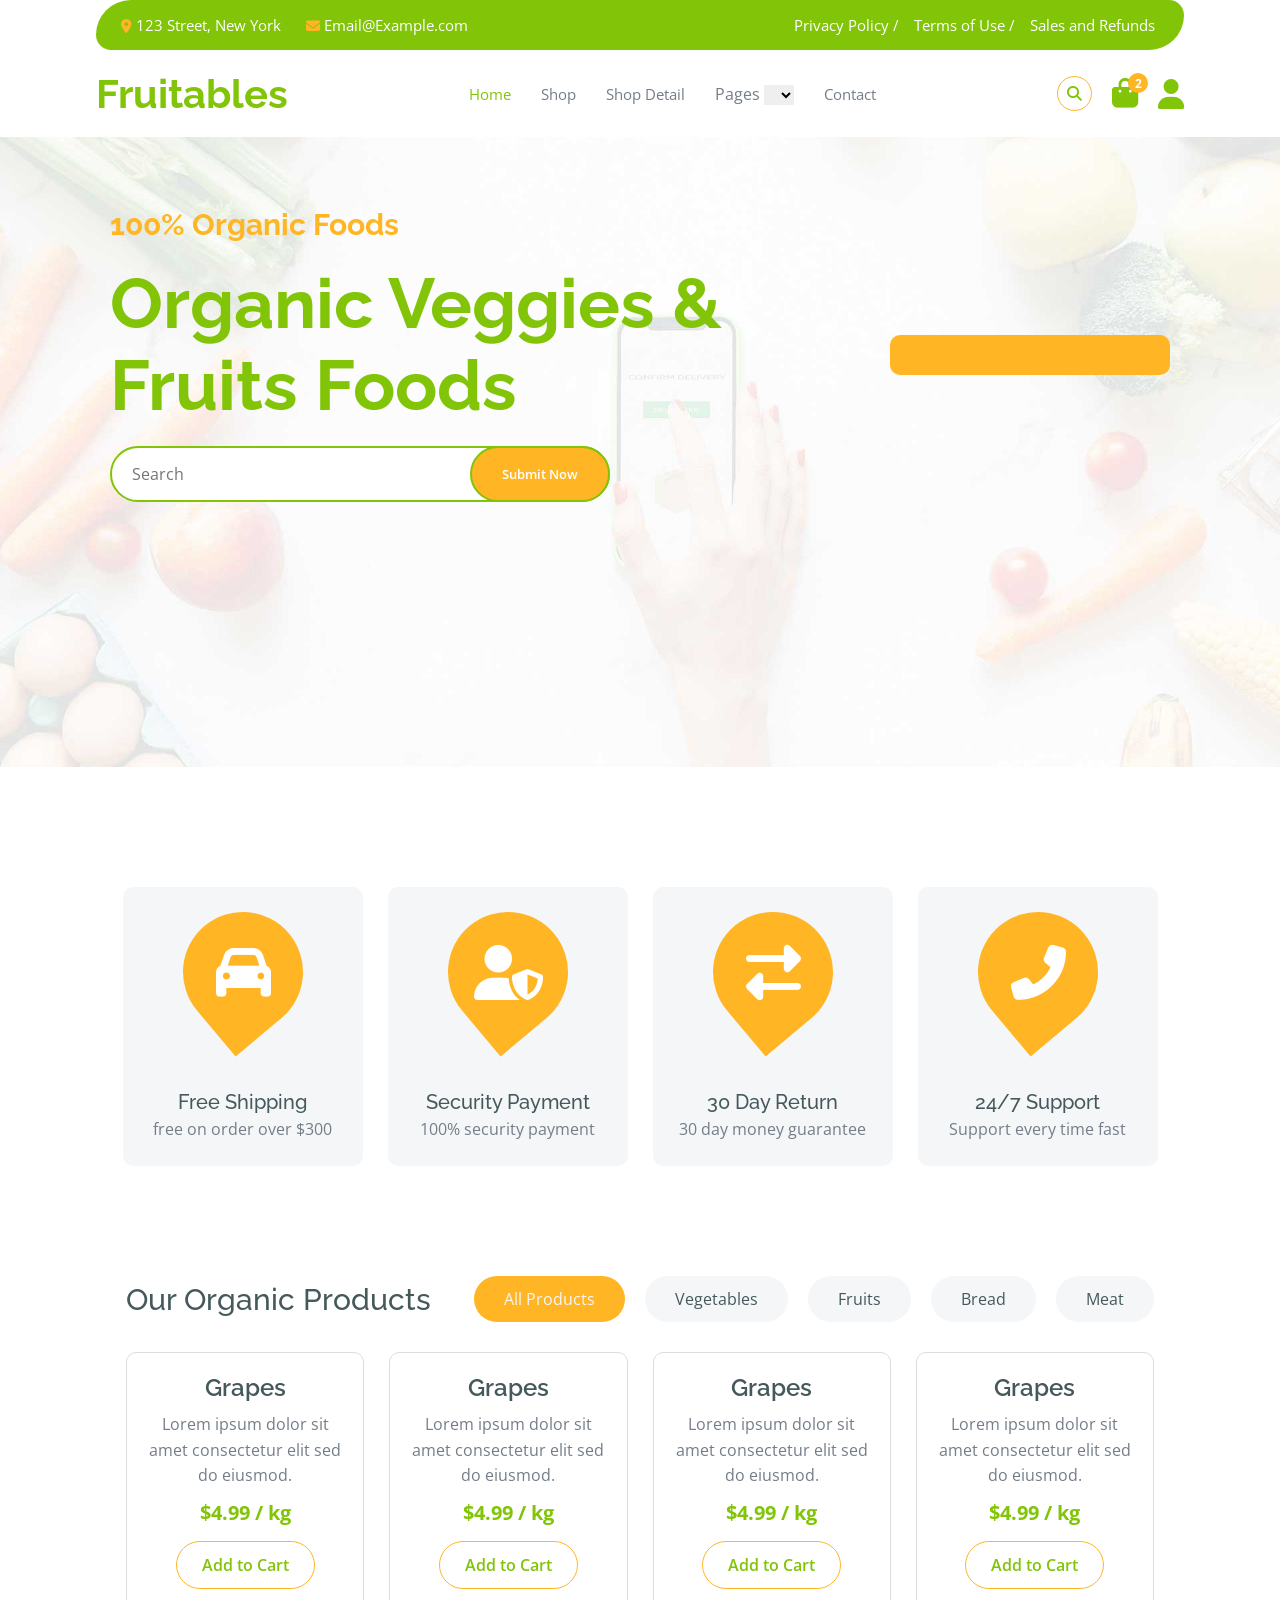
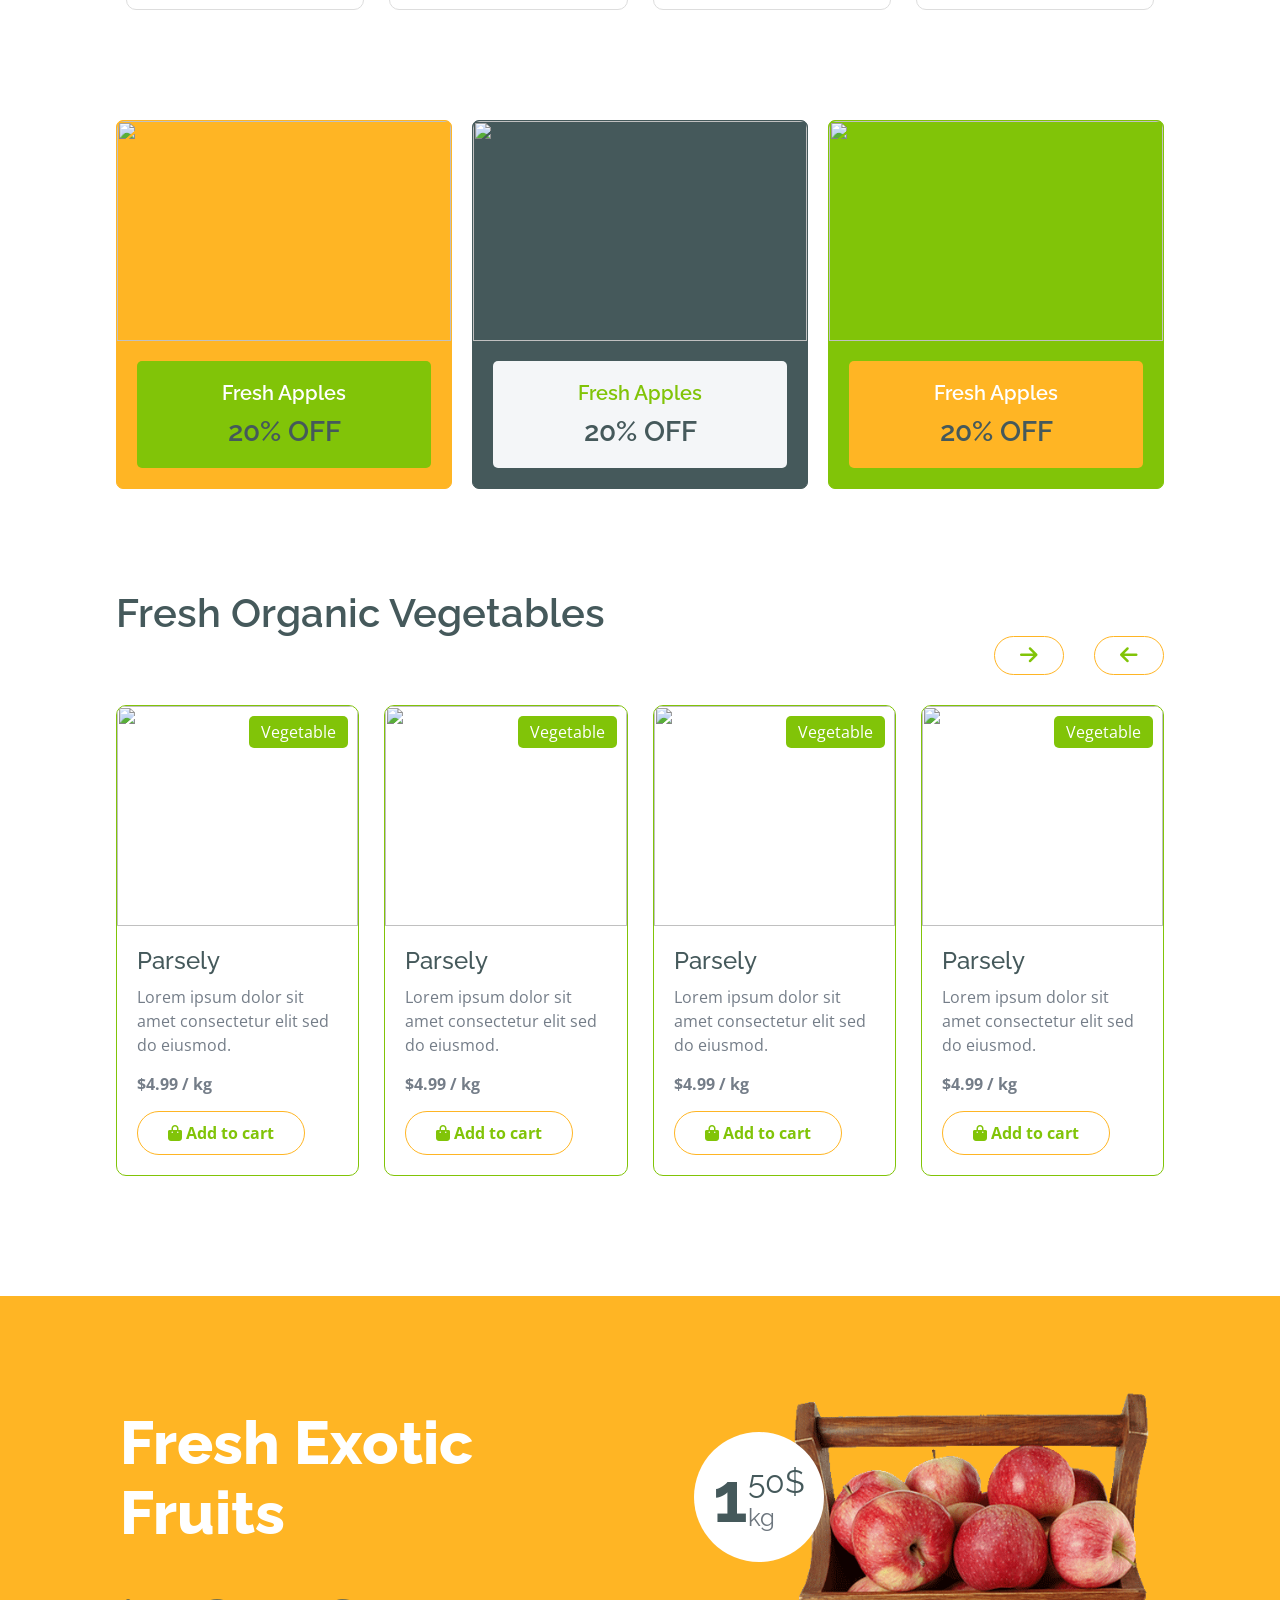
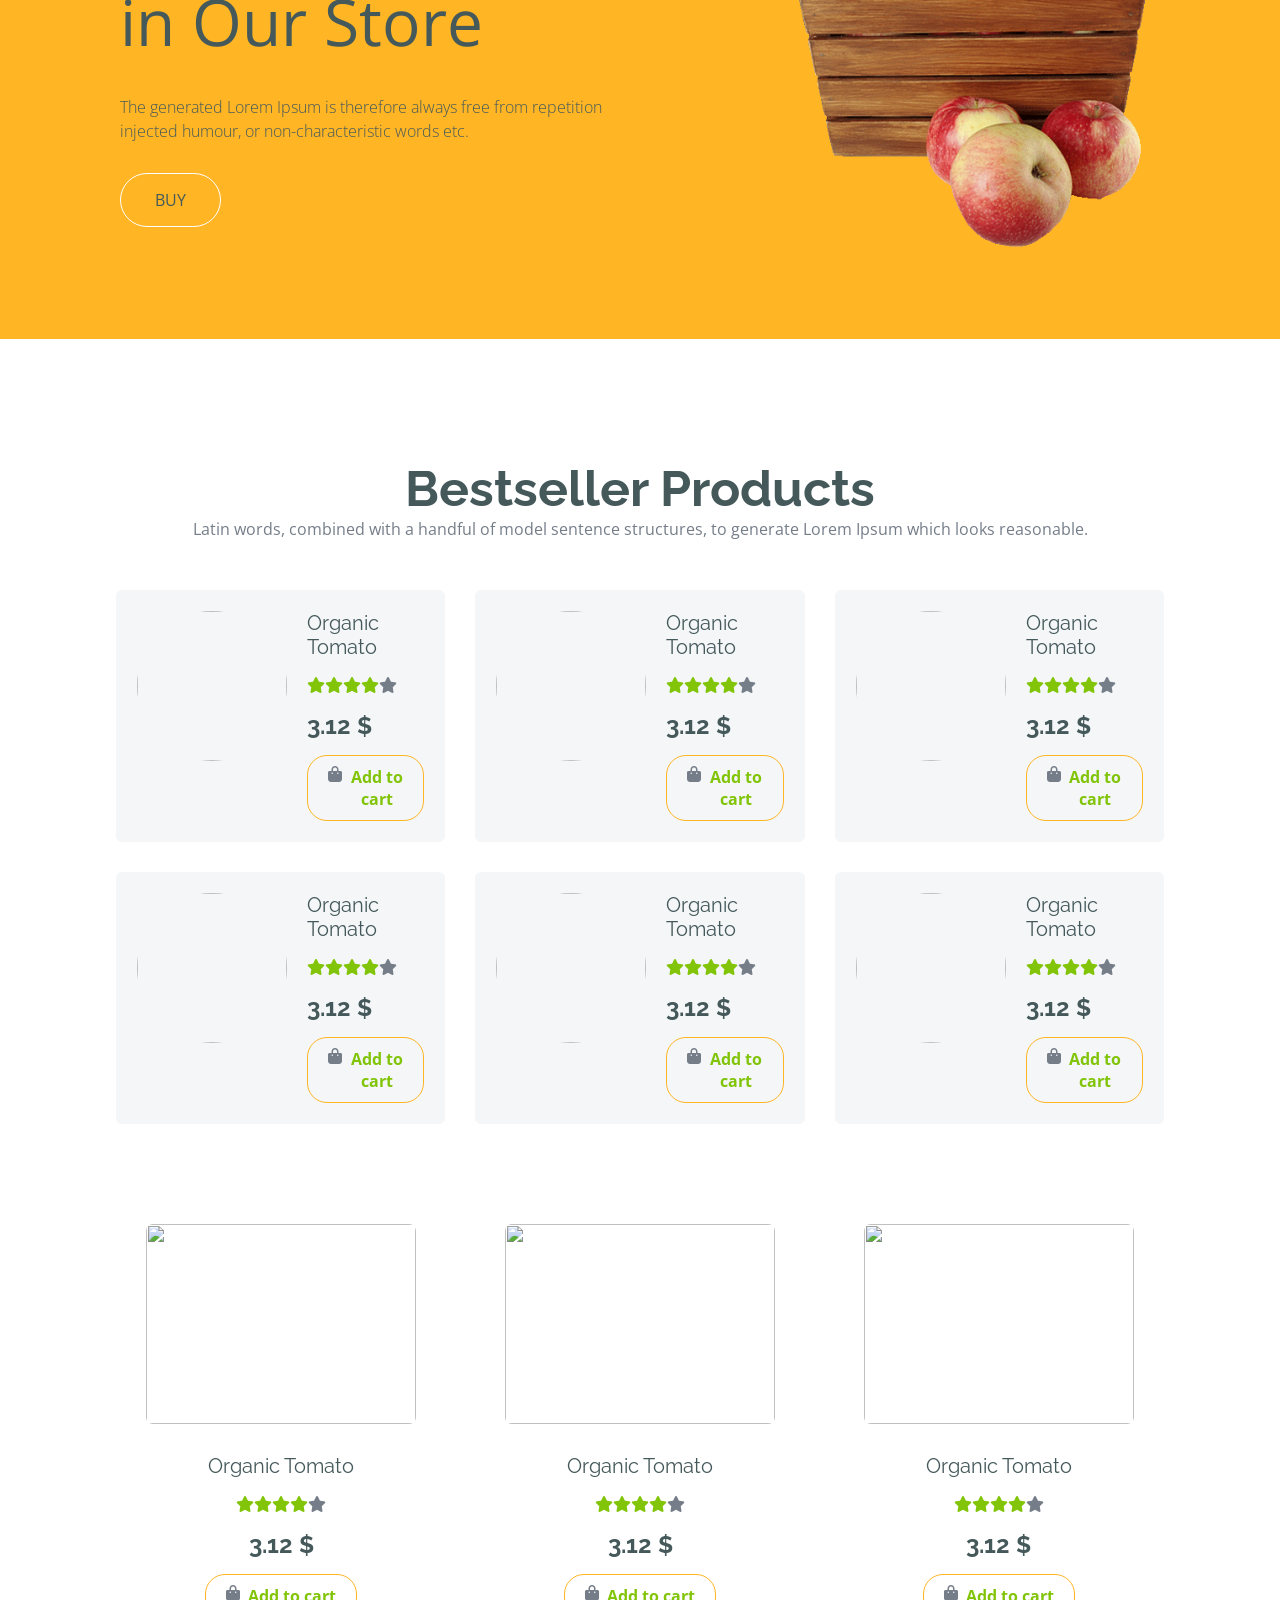
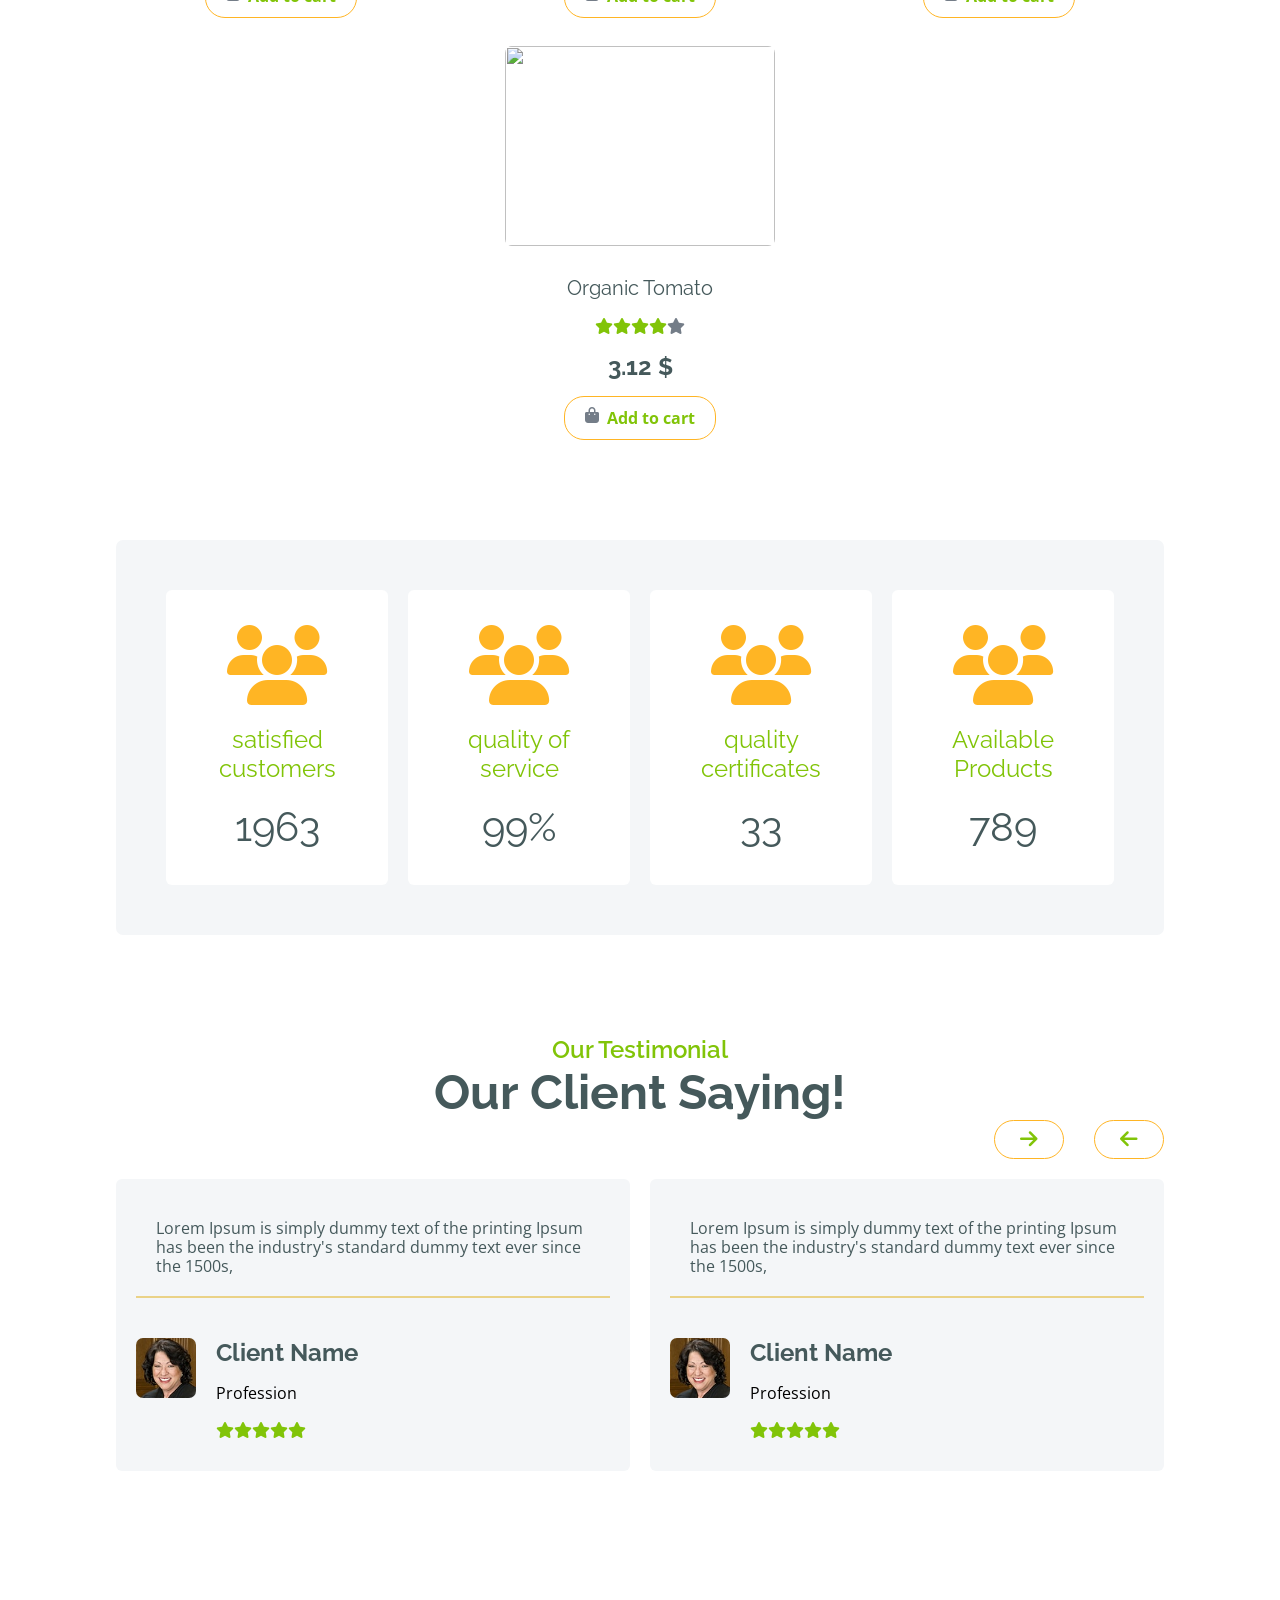
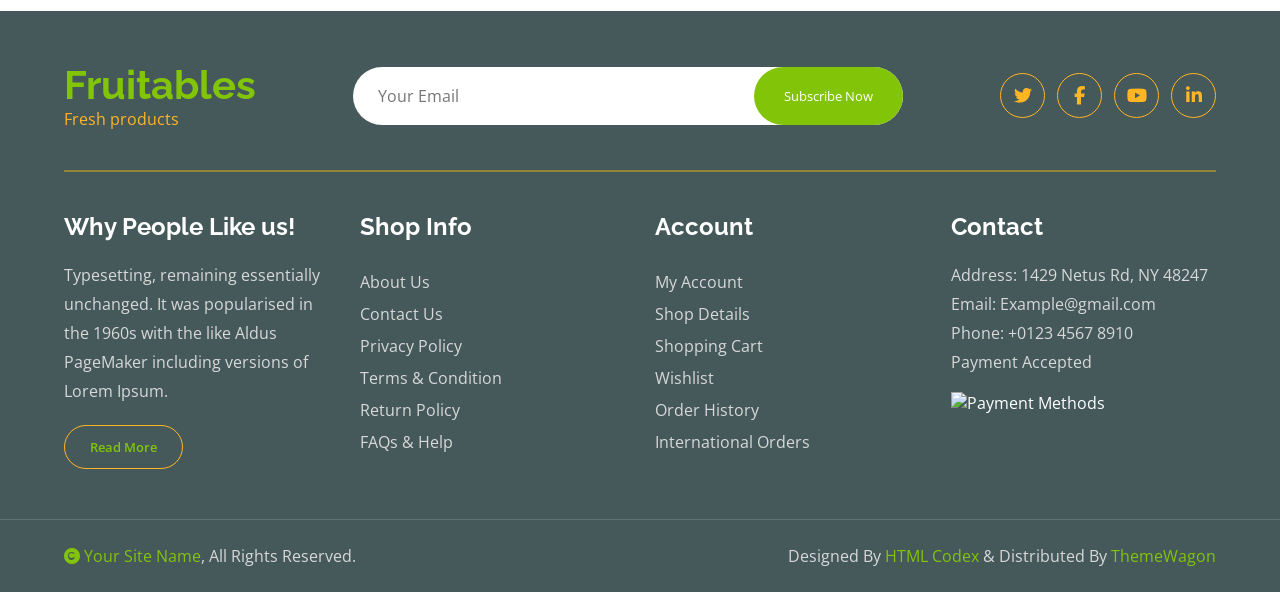
==== HTML/index.html @ 9885b818 "fruitable project completed" ====
<!DOCTYPE html>
<html lang="en">

<head>
    <meta charset="UTF-8">
    <meta name="viewport" content="width=device-width, initial-scale=1.0">
    <title>Fruitable</title>
    <link rel="stylesheet" href="../CSS/index.css">
    <link rel="stylesheet" href="https://cdnjs.cloudflare.com/ajax/libs/font-awesome/6.7.2/css/all.min.css">
    <link href="https://fonts.googleapis.com/css2?family=Open+Sans:wght@400;600&amp;family=Raleway:wght@600;800&amp;display=swap" rel="stylesheet">
</head>

<body>
    <!-- ===== TOP BAR ===== -->
    <div class="head1">
        <div class="location">
            <p><i class="fas fa-map-marker-alt"></i>&nbsp;123 Street, New York</p>
            <p><i class="fas fa-envelope"></i>&nbsp;Email@Example.com</p>
        </div>
        <div class="terms">
            <a href="#">Privacy Policy&nbsp;/</a>
            <a href="#">Terms of Use&nbsp;/</a>
            <a href="#">Sales and Refunds&nbsp;</a>
        </div>
    </div>

    <!-- ===== HEADER ===== -->
    <header>
        <nav>
            <div class="logo">
                <h1>Fruitables</h1>
            </div>
            <div class="nav-items">
                <a href="../HTML/home.html">Home</a>
                <a href="../HTML/shop.html">Shop</a>
                <a href="../HTML/shopdetails.html">Shop Detail</a>
                <div class="pages">
                    <label class="c74">
                        Pages
                        <select onchange="location = this.value;">
                            <option value=""></option>
                            <option value="../HTML/cart.html">Cart</option>
                            <option value="../HTML/checkout.html">Checkout</option>
                            <option value="../HTML/testimonial.html">Testimonial</option>
                            <option value="../HTML/error.html">Error</option>
                        </select>
                    </label>
                    <!-- <button>Pages &nbsp;&nbsp;<i class="fa fa-caret-down"></i></button> -->
                </div>
                <a href="../HTML/contact.html">Contact</a>
            </div>
            <div class="icons">
                <button><i class="fa fa-search"></i></button>
                <div class="cart-icon">
                    <i class="fa fa-shopping-bag"></i>
                    <span class="circle">2</span>
                </div>
                <i class="fas fa-user "></i>
            </div>
        </nav>
    </header>

    <!-- ===== HERO ===== -->
    <div class="hero-section">
        <div class="hero1">
            <div class="content">
                <p id="organic">100% Organic Foods</p>
                <h1>Organic Veggies & Fruits Foods</h1>
                <div class="search-box">
                    <input type="text" placeholder="Search">
                    <button type="submit">Submit Now</button>
                </div>
            </div>
            <div class="images">
                <img src="../Images/hero-img-1.png" alt="">
            </div>
        </div>
    </div>

    <!-- ===== MAIN CONTAINER ===== -->
    <div class="container">

        <!-- FEATURES -->
        <div class="card-icons">
            <div class="card-icon1">
                <div class="icon1"><i class="fa-solid fa-car"></i></div>
                <div class="ship">
                    <p>Free Shipping</p>
                    <p>free on order over $300</p>
                </div>
            </div>
            <div class="card-icon1">
                <div class="icon1"><i class="fas fa-user-shield"></i></div>
                <div class="ship">
                    <p>Security Payment</p>
                    <p>100% security payment</p>
                </div>
            </div>
            <div class="card-icon1">
                <div class="icon1"><i class="fas fa-exchange-alt"></i></div>
                <div class="ship">
                    <p>30 Day Return</p>
                    <p>30 day money guarantee</p>
                </div>
            </div>
            <div class="card-icon1">
                <div class="icon1"><i class="fa fa-phone-alt"></i></div>
                <div class="ship">
                    <p>24/7 Support</p>
                    <p>Support every time fast</p>
                </div>
            </div>
        </div>

        <!-- ORGANIC PRODUCTS -->
        <div class="organic-products">
            <div class="products">
                <div class="pr1"><h3>Our Organic Products</h3></div>
                <div class="pr2">
                    <button>All Products</button>
                    <button>Vegetables</button>
                    <button>Fruits</button>
                    <button>Bread</button>
                    <button>Meat</button>
                </div>
            </div>
            <div class="product-cards">
                <div class="product-card">
                    <div class="grapes"><img src="../Images/fruite-item-5.jpg" alt=""></div>
                    <div class="f-content">
                        <p class="g1">Grapes</p>
                        <p class="g2">Lorem ipsum dolor sit amet consectetur elit sed do eiusmod.</p>
                        <p class="g3">$4.99 / kg</p>
                        <button>Add to Cart</button>
                    </div>
                </div>
                <div class="product-card">
                    <div class="grapes"><img src="../Images/fruite-item-5.jpg" alt=""></div>
                    <div class="f-content">
                        <p class="g1">Grapes</p>
                        <p class="g2">Lorem ipsum dolor sit amet consectetur elit sed do eiusmod.</p>
                        <p class="g3">$4.99 / kg</p>
                        <button>Add to Cart</button>
                    </div>
                </div>
                <div class="product-card">
                    <div class="grapes"><img src="../Images/fruite-item-5.jpg" alt=""></div>
                    <div class="f-content">
                        <p class="g1">Grapes</p>
                        <p class="g2">Lorem ipsum dolor sit amet consectetur elit sed do eiusmod.</p>
                        <p class="g3">$4.99 / kg</p>
                        <button>Add to Cart</button>
                    </div>
                </div>
                <div class="product-card">
                    <div class="grapes"><img src="../Images/fruite-item-5.jpg" alt=""></div>
                    <div class="f-content">
                        <p class="g1">Grapes</p>
                        <p class="g2">Lorem ipsum dolor sit amet consectetur elit sed do eiusmod.</p>
                        <p class="g3">$4.99 / kg</p>
                        <button>Add to Cart</button>
                    </div>
                </div>
            </div>
        </div>

        <!-- FRESH SECTION -->
        <div class="fresh">
            <div class="service-item">
                <div class="image3"><img src="../Images/shop1.jpg" alt=""></div>
                <div class="ct1"><div class="box1"><h5>Fresh Apples</h5><h3>20% OFF</h3></div></div>
            </div>
            <div class="service-item">
                <div class="image3"><img src="../Images/shop2.jpg" alt=""></div>
                <div class="ct1"><div class="box2"><h5>Fresh Apples</h5><h3>20% OFF</h3></div></div>
            </div>
            <div class="service-item">
                <div class="image3"><img src="../Images/shop3.jpg" alt=""></div>
                <div class="ct1"><div class="box3"><h5>Fresh Apples</h5><h3>20% OFF</h3></div></div>
            </div>
        </div>

        <!-- VEGETABLE CARDS -->
        <div class="related">
            <h1>Fresh Organic Vegetables</h1>
            <div class="arrows">
                <div class="arrow">
                    <button><i class="fas fa-arrow-right"></i></button>
                    <button><i class="fas fa-arrow-left"></i></button>
                </div>
            </div>
            <div class="card-container">
                <div class="card">
                    <div class="image4"><img src="../Images/sd3.jpg" alt=""></div>
                    <div class="tag">Vegetable</div>
                    <div class="card-content">
                        <h4>Parsely</h4>
                        <p>Lorem ipsum dolor sit amet consectetur elit sed do eiusmod.</p>
                        <div class="card-footer1"><p class="price">$4.99 / kg</p></div>
                        <div class="card-footer2"><button><i class="fa fa-shopping-bag"></i> Add to cart</button></div>
                    </div>
                </div>
                <div class="card">
                    <div class="image4"><img src="../Images/sd3.jpg" alt=""></div>
                    <div class="tag">Vegetable</div>
                    <div class="card-content">
                        <h4>Parsely</h4>
                        <p>Lorem ipsum dolor sit amet consectetur elit sed do eiusmod.</p>
                        <div class="card-footer1"><p class="price">$4.99 / kg</p></div>
                        <div class="card-footer2"><button><i class="fa fa-shopping-bag"></i> Add to cart</button></div>
                    </div>
                </div>
                <div class="card">
                    <div class="image4"><img src="../Images/sd3.jpg" alt=""></div>
                    <div class="tag">Vegetable</div>
                    <div class="card-content">
                        <h4>Parsely</h4>
                        <p>Lorem ipsum dolor sit amet consectetur elit sed do eiusmod.</p>
                        <div class="card-footer1"><p class="price">$4.99 / kg</p></div>
                        <div class="card-footer2"><button><i class="fa fa-shopping-bag"></i> Add to cart</button></div>
                    </div>
                </div>
                <div class="card">
                    <div class="image4"><img src="../Images/sd3.jpg" alt=""></div>
                    <div class="tag">Vegetable</div>
                    <div class="card-content">
                        <h4>Parsely</h4>
                        <p>Lorem ipsum dolor sit amet consectetur elit sed do eiusmod.</p>
                        <div class="card-footer1"><p class="price">$4.99 / kg</p></div>
                        <div class="card-footer2"><button><i class="fa fa-shopping-bag"></i> Add to cart</button></div>
                    </div>
                </div>
            </div>
        </div>
    </div>

    <!-- EXOTIC BANNER -->
    <div class="exotic">
        <div class="ect1">
            <h1>Fresh Exotic Fruits</h1>
            <p class="ep1">in Our Store</p>
            <p class="ep2">The generated Lorem Ipsum is therefore always free from repetition injected humour, or non-characteristic words etc.</p>
            <button>BUY</button>
        </div>
        <div class="image5">
            <div class="ict1">
                <h1>1</h1>
                <div class="ict2"><span>50$</span><span>kg</span></div>
            </div>
            <img src="../Images/banner1.png" alt="">
        </div>
    </div>

    <!-- BESTSELLER -->
    <div class="container">
        <div class="best">
            <div class="bct1"><div class="bct2"><h1>Bestseller Products</h1><p>Latin words, combined with a handful of model sentence structures, to generate Lorem Ipsum which looks reasonable.</p></div></div>
            <div class="bct3">
                <div class="bcard">
                    <div class="image6"><img src="../Images/fruite-item-b2.jpg" alt=""></div>
                    <div class="bcardct">
                        <a href="#" class="h5">Organic Tomato</a>
                        <div class="stars"><i class="fas fa-star sg"></i><i class="fas fa-star sg"></i><i class="fas fa-star sg"></i><i class="fas fa-star sg"></i><i class="fas fa-star"></i></div>
                        <h4>3.12 $</h4>
                        <button><i class="fa fa-shopping-bag"></i> Add to cart</button>
                    </div>
                </div>
                <div class="bcard">
                    <div class="image6"><img src="../Images/fruite-item-b2.jpg" alt=""></div>
                    <div class="bcardct">
                        <a href="#" class="h5">Organic Tomato</a>
                        <div class="stars"><i class="fas fa-star sg"></i><i class="fas fa-star sg"></i><i class="fas fa-star sg"></i><i class="fas fa-star sg"></i><i class="fas fa-star"></i></div>
                        <h4>3.12 $</h4>
                        <button><i class="fa fa-shopping-bag"></i> Add to cart</button>
                    </div>
                </div>
                <div class="bcard">
                    <div class="image6"><img src="../Images/fruite-item-b2.jpg" alt=""></div>
                    <div class="bcardct">
                        <a href="#" class="h5">Organic Tomato</a>
                        <div class="stars"><i class="fas fa-star sg"></i><i class="fas fa-star sg"></i><i class="fas fa-star sg"></i><i class="fas fa-star sg"></i><i class="fas fa-star"></i></div>
                        <h4>3.12 $</h4>
                        <button><i class="fa fa-shopping-bag"></i> Add to cart</button>
                    </div>
                </div>
                <div class="bcard">
                    <div class="image6"><img src="../Images/fruite-item-b2.jpg" alt=""></div>
                    <div class="bcardct">
                        <a href="#" class="h5">Organic Tomato</a>
                        <div class="stars"><i class="fas fa-star sg"></i><i class="fas fa-star sg"></i><i class="fas fa-star sg"></i><i class="fas fa-star sg"></i><i class="fas fa-star"></i></div>
                        <h4>3.12 $</h4>
                        <button><i class="fa fa-shopping-bag"></i> Add to cart</button>
                    </div>
                </div>
                <div class="bcard">
                    <div class="image6"><img src="../Images/fruite-item-b2.jpg" alt=""></div>
                    <div class="bcardct">
                        <a href="#" class="h5">Organic Tomato</a>
                        <div class="stars"><i class="fas fa-star sg"></i><i class="fas fa-star sg"></i><i class="fas fa-star sg"></i><i class="fas fa-star sg"></i><i class="fas fa-star"></i></div>
                        <h4>3.12 $</h4>
                        <button><i class="fa fa-shopping-bag"></i> Add to cart</button>
                    </div>
                </div>
                <div class="bcard">
                    <div class="image6"><img src="../Images/fruite-item-b2.jpg" alt=""></div>
                    <div class="bcardct">
                        <a href="#" class="h5">Organic Tomato</a>
                        <div class="stars"><i class="fas fa-star sg"></i><i class="fas fa-star sg"></i><i class="fas fa-star sg"></i><i class="fas fa-star sg"></i><i class="fas fa-star"></i></div>
                        <h4>3.12 $</h4>
                        <button><i class="fa fa-shopping-bag"></i> Add to cart</button>
                    </div>
                </div>
            </div>
        </div>

        <!-- TOMATO -->
        <div class="tomato">
            <div class="bcard1">
                <div class="image7"><img src="../Images/fruite-item-b2.jpg" alt=""></div>
                <div class="bcardct1">
                    <a href="#" class="h5">Organic Tomato</a>
                    <div class="stars1"><i class="fas fa-star sg"></i><i class="fas fa-star sg"></i><i class="fas fa-star sg"></i><i class="fas fa-star sg"></i><i class="fas fa-star"></i></div>
                    <h4>3.12 $</h4>
                    <button><i class="fa fa-shopping-bag"></i> Add to cart</button>
                </div>
            </div>
            <div class="bcard1">
                <div class="image7"><img src="../Images/fruite-item-b2.jpg" alt=""></div>
                <div class="bcardct1">
                    <a href="#" class="h5">Organic Tomato</a>
                    <div class="stars1"><i class="fas fa-star sg"></i><i class="fas fa-star sg"></i><i class="fas fa-star sg"></i><i class="fas fa-star sg"></i><i class="fas fa-star"></i></div>
                    <h4>3.12 $</h4>
                    <button><i class="fa fa-shopping-bag"></i> Add to cart</button>
                </div>
            </div>
            <div class="bcard1">
                <div class="image7"><img src="../Images/fruite-item-b2.jpg" alt=""></div>
                <div class="bcardct1">
                    <a href="#" class="h5">Organic Tomato</a>
                    <div class="stars1"><i class="fas fa-star sg"></i><i class="fas fa-star sg"></i><i class="fas fa-star sg"></i><i class="fas fa-star sg"></i><i class="fas fa-star"></i></div>
                    <h4>3.12 $</h4>
                    <button><i class="fa fa-shopping-bag"></i> Add to cart</button>
                </div>
            </div>
            <div class="bcard1">
                <div class="image7"><img src="../Images/fruite-item-b2.jpg" alt=""></div>
                <div class="bcardct1">
                    <a href="#" class="h5">Organic Tomato</a>
                    <div class="stars1"><i class="fas fa-star sg"></i><i class="fas fa-star sg"></i><i class="fas fa-star sg"></i><i class="fas fa-star sg"></i><i class="fas fa-star"></i></div>
                    <h4>3.12 $</h4>
                    <button><i class="fa fa-shopping-bag"></i> Add to cart</button>
                </div>
            </div>
        </div>

        <!-- CUSTOMERS -->
        <div class="customers">
            <div class="cd1"><i class="fa fa-users"></i><p class="cdp1">satisfied customers</p><p class="cdp2">1963</p></div>
            <div class="cd1"><i class="fa fa-users"></i><p class="cdp1">quality of service</p><p class="cdp2">99%</p></div>
            <div class="cd1"><i class="fa fa-users"></i><p class="cdp1">quality certificates</p><p class="cdp2">33</p></div>
            <div class="cd1"><i class="fa fa-users"></i><p class="cdp1">Available Products</p><p class="cdp2">789</p></div>
        </div>

        <!-- TESTIMONIALS -->
        <div class="test">
            <div class="co1">
                <div class="co2"><h4>Our Testimonial</h4><h1>Our Client Saying!</h1></div>
                <div class="arrows"><div class="arrow"><button><i class="fas fa-arrow-right"></i></button><button><i class="fas fa-arrow-left"></i></button></div></div>
                <div class="co4">
                    <div class="co5">
                        <p class="p11">Lorem Ipsum is simply dummy text of the printing Ipsum has been the industry's standard dummy text ever since the 1500s,</p>
                        <hr>
                        <div class="image8">
                            <div class="img2"><img src="../Images/testimonial-1.jpg" alt=""></div>
                            <div class="co6"><h4>Client Name</h4><p>Profession</p><div class="co7"><i class="fas fa-star"></i><i class="fas fa-star"></i><i class="fas fa-star"></i><i class="fas fa-star"></i><i class="fas fa-star"></i></div></div>
                        </div>
                    </div>
                    <div class="co5">
                        <p class="p11">Lorem Ipsum is simply dummy text of the printing Ipsum has been the industry's standard dummy text ever since the 1500s,</p>
                        <hr>
                        <div class="image8">
                            <div class="img2"><img src="../Images/testimonial-1.jpg" alt=""></div>
                            <div class="co6"><h4>Client Name</h4><p>Profession</p><div class="co7"><i class="fas fa-star"></i><i class="fas fa-star"></i><i class="fas fa-star"></i><i class="fas fa-star"></i><i class="fas fa-star"></i></div></div>
                        </div>
                    </div>
                </div>
            </div>
        </div>
    </div>

    <!-- ===== FOOTER ===== -->
    <footer>
        <div class="f1">
            <div class="f3">
                <div class="f4"><a href="#"><h1>Fruitables</h1><p>Fresh products</p></a></div>
                <div class="f5"><div class="f6"><input type="email" placeholder="Your Email"><button type="submit">Subscribe Now</button></div></div>
                <div class="f7"><div class="f8"><a href="#"><i class="fab fa-twitter"></i></a><a href="#"><i class="fab fa-facebook-f"></i></a><a href="#"><i class="fab fa-youtube"></i></a><a href="#"><i class="fab fa-linkedin-in"></i></a></div></div>
            </div>
            <hr>
            <div class="container1">
                <div class="c1"><div class="c2"><h4 class="fh4">Why People Like us!</h4><p class="fhp">Typesetting, remaining essentially unchanged. It was popularised in the 1960s with the like Aldus PageMaker including versions of Lorem Ipsum.</p><button class="read-btn"><a href="#">Read More</a></button></div></div>
                <div class="c3"><div class="c4"><h4 class="fh4">Shop Info</h4><a href="#">About Us</a><a href="#">Contact Us</a><a href="#">Privacy Policy</a><a href="#">Terms & Condition</a><a href="#">Return Policy</a><a href="#">FAQs & Help</a></div></div>
                <div class="c5"><div class="c6"><h4 class="fh4">Account</h4><a href="#">My Account</a><a href="#">Shop Details</a><a href="#">Shopping Cart</a><a href="#">Wishlist</a><a href="#">Order History</a><a href="#">International Orders</a></div></div>
                <div class="c7"><div class="c8"><h4 class="fh4">Contact</h4><p class="fhp">Address: 1429 Netus Rd, NY 48247</p><p class="fhp">Email: Example@gmail.com</p><p class="fhp">Phone: +0123 4567 8910</p><p class="fhp">Payment Accepted</p><img src="img/payment.png" alt="Payment Methods"></div></div>
            </div>
        </div>
        <div class="c10">
            <div class="c11"><span><a href="#"><i class="fas fa-copyright"></i>&nbsp;Your Site Name</a>, All Rights Reserved.</span></div>
            <div class="c12">Designed By <a href="#">HTML Codex</a> & Distributed By <a href="#">ThemeWagon</a></div>
        </div>
    </footer>

</body>

</html>
---- CSS/index.css ----
/* ===== RESET & BASE ===== */
* {
    box-sizing: border-box;
    margin: 0;
    padding: 0;
    font-family: "Open Sans", sans-serif;
}

body {
    width: 100%;
    overflow-x: hidden;
}

.c74{
    color: #747d88;
}
select{
    border: none;
    width: 30px;
    
}
option{
    background-color: #81c408;
    color: #fff;
    font-size: 15px;
}

img {
    max-width: 100%;
    display: block;
}

a {
    text-decoration: none;
}

/* ===== TOP BAR ===== */
.head1 {
    display: flex;
    justify-content: space-between;
    align-items: center;
    flex-wrap: wrap;
    gap: 15px;
    background-color: #81c408;
    max-width: 1200px;
    width: 85%;
    margin: auto;
    padding: 15px 25px;
    border-radius: 230px 100px;
    color: #fff;
}

.location {
    display: flex;
    gap: 25px;
    flex-wrap: wrap;
}
.location i {
    font-size: 14px;
    color: #ffb524;
}
.terms {
    display: flex;
    gap: 15px;
    flex-wrap: wrap;
}
.terms a,
.location p {
    color: white;
    text-decoration: none;
    font-size: 15px;
}

/* ===== HEADER / NAV ===== */
header {
    position: sticky;
    top: 0;
    z-index: 100;
    background: white;
}
nav {
    display: flex;
    justify-content: space-between;
    align-items: center;
    max-width: 1200px;
    width: 85%;
    margin: auto;
    padding: 20px 0;
    flex-wrap: wrap;
    gap: 20px;
}
.logo h1 {
    color: #81c408;
    font-size: 40px;
    font-family: "Raleway", sans-serif;
}
.nav-items {
    display: flex;
    align-items: center;
    gap: 30px;
    flex-wrap: wrap;
}
.nav-items a,
.pages button {
    text-decoration: none;
    color: #747d88;
    font-size: 15px;
    font-family: "Open Sans", sans-serif;
}
.nav-items a:first-child {
    color: #81c408;
}
.pages button {
    border: none;
    background: none;
    cursor: pointer;
    font-family: "Open Sans", sans-serif;
}
.icons {
    display: flex;
    align-items: center;
    gap: 20px;
}
.icons button {
    width: 35px;
    height: 35px;
    border-radius: 50%;
    border: 1px solid #ffb524;
    background: white;
    cursor: pointer;
    display: flex;
    justify-content: center;
    align-items: center;
}
.cart-icon {
    position: relative;
    display: inline-block;
}
.cart-icon i {
    font-size: 32px;
}
.circle {
    position: absolute;
    top: -5px;
    right: -10px;
    width: 20px;
    height: 20px;
    border-radius: 50%;
    background: #ffb524;
    display: flex;
    justify-content: center;
    align-items: center;
    font-size: 12px;
    color: #fff;
    font-weight: bold;
}
.icons i {
    color: #81c408;
    font-size: 30px;
}
.icons button i {
    font-size: 15px;
}

/* ===== HERO ===== */
.hero-section {
    width: 100%;
    min-height: 70vh;
    background-image: url("../Images/hero-img.jpg");
    background-position: center;
    background-size: cover;
    padding: 50px 20px;
}
.hero1 {
    max-width: 1200px;
    margin: 20px 90px;
    display: flex;
    justify-content: space-between;
    align-items: center;
    gap: 70px;
    flex-wrap: wrap;
}
.content {
    flex: 1;
    min-width: 300px;
}
#organic {
    color: #ffb524;
    font-size: 30px;
    font-family: "Raleway", sans-serif;
    font-weight: 700;
}
.content h1 {
    color: #81c408;
    font-size: clamp(40px, 6vw, 70px);
    margin: 20px 0;
    font-family: "Raleway", sans-serif;
}
.search-box {
    position: relative;
    max-width: 500px;
    margin: 0;
}
.search-box input {
    width: 100%;
    padding: 15px 160px 15px 20px;
    border: 2px solid #81c408;
    border-radius: 50px;
    font-size: 16px;
    outline: none;
}
.search-box button {
    position: absolute;
    top: 0;
    right: 0;
    height: 100%;
    padding: 0 30px;
    border: 2px solid #81c408;
    background: #ffb524;
    color: white;
    border-radius: 50px;
    cursor: pointer;
    font-weight: 600;
}
.images {
    min-width: 280px;
    text-align: center;
    background: #ffb524;
    border-radius: 10px;
    padding: 20px;
}
.images img {
    width: 100%;
    max-width: 400px;
}

/* ===== CONTAINER ===== */
.container {
    max-width: 1200px;
    width: 85%;
    margin: 100px auto;
    display: flex;
    flex-direction: column;
    gap: 100px;
    padding: 20px;
}

/* ===== FEATURE CARDS ===== */
.card-icons {
    display: flex;
    flex-wrap: wrap;
    gap: 25px;
    justify-content: center;
}
.card-icon1 {
    flex: 1 1 200px;
    max-width: 240px;
    background: #f4f6f8;
    padding: 25px;
    border-radius: 10px;
    text-align: center;
}
.icon1 {
    width: 120px;
    height: 120px;
    margin: auto;
    background: #ffb524;
    border-radius: 50%;
    border-bottom-left-radius: 0;
    transform: rotate(-40deg);
    display: flex;
    justify-content: center;
    align-items: center;
}
.icon1 i {
    color: white;
    font-size: 55px;
    transform: rotate(40deg);
}
.ship {
    margin-top: 55px;
    line-height: 1.5;
}
.ship p:first-child {
    font-size: 20px;
    font-weight: 500;
    color: #45595b;
    font-family: "Raleway", sans-serif;
}
.ship p:last-child {
    font-size: 16px;
    color: #747d88;
}

/* ===== PRODUCTS ===== */
.organic-products {
    padding: 10px;
}
.products {
    display: flex;
    justify-content: space-between;
    align-items: center;
    gap: 20px;
    flex-wrap: wrap;
}
.pr1 h3 {
    font-size: 30px;
    font-weight: 500;
    font-family: "Raleway", sans-serif;
    color: #45595B;
}
.pr2 {
    display: flex;
    gap: 20px;
    flex-wrap: wrap;
}
.pr2 button {
    padding: 12px 30px;
    border-radius: 50px;
    border: none;
    cursor: pointer;
    background: #f4f6f8;
    font-size: 16px;
    color: #45595B;
}
.pr2 button:nth-child(1) {
    background-color: #ffb524;
    color: #f4f6f8;
}
.product-cards {
    display: flex;
    flex-wrap: wrap;
    gap: 25px;
    justify-content: center;
    margin-top: 30px;
}
.product-card {
    flex: 1 1 230px;
    max-width: 260px;
    border: 1px solid #ddd;
    border-radius: 10px;
    overflow: hidden;
}
.grapes img {
    width: 100%;
    display: block;
}
.f-content {
    padding: 20px;
    text-align: center;
}
.g1 {
    font-size: 24px;
    font-weight: 600;
    font-family: "Raleway", sans-serif;
    color: #45595B;
}
.g2 {
    font-size: 16px;
    color: #747d88;
    line-height: 1.6;
    margin: 10px 0;
}
.g3 {
    font-size: 20px;
    font-weight: 700;
    color: #81c408;
}
.f-content button {
    margin-top: 15px;
    padding: 12px 25px;
    border: none;
    border-radius: 30px;
    background: transparent;
    border: 1px solid #ffb524;
    color: #81c408;
    cursor: pointer;
    font-weight: 600;
    font-size: 16px;
}
.f-content button:hover {
    background: #ffb524;
}

/* ===== FRESH SECTION ===== */
.fresh {
    display: flex;
    gap: 20px;
    flex-wrap: wrap;
}
.service-item {
    flex: 1 1 30%;
    border: 1px solid #ffb524;
    border-radius: 7px;
    background-color: #ffb524;
    overflow: hidden;
    min-height: 320px;
}
.service-item:nth-child(2) {
    border-color: #45595B;
    background-color: #45595B;
}
.service-item:last-child {
    border-color: #81c408;
    background-color: #81c408;
}
.image3 img {
    width: 100%;
    height: 220px;
    object-fit: cover;
    display: block;
    border-radius: 7px 7px 0 0;
}
.ct1 {
    padding: 20px;
    display: flex;
    justify-content: center;
    align-items: center;
}
.box1,
.box2,
.box3 {
    padding: 20px 40px;
    border-radius: 5px;
    display: flex;
    flex-direction: column;
    align-items: center;
    gap: 10px;
    text-align: center;
    width: 100%;
}
.box1 {
    background-color: #81c408;
}
.box2 {
    background-color: #f4f6f8;
}
.box3 {
    background-color: #ffb524;
}
.box1 h5,
.box3 h5 {
    color: #fff;
    font-size: 20px;
    font-family: "Raleway", sans-serif;
    font-weight: 600;
}
.box2 h5 {
    color: #81c408;
    font-size: 20px;
    font-family: "Raleway", sans-serif;
    font-weight: 600;
}
.box1 h3,
.box2 h3,
.box3 h3 {
    font-size: 28px;
    font-family: "Raleway", sans-serif;
    font-weight: 600;
}
.box1 h3,
.box3 h3 {
    color: #45595B;
}
.box2 h3 {
    color: #45595B;
}

/* ===== VEGETABLE CARDS ===== */
.related h1 {
    font-size: 40px;
    font-family: "Raleway", sans-serif;
    font-weight: 600;
    color: #45595B;
}
.arrows {
    display: flex;
    justify-content: flex-end;
}
.arrow {
    display: flex;
    gap: 30px;
}
.arrow button {
    padding: 8px 25px;
    border: 1px solid #ffb524;
    border-radius: 20px;
    background-color: transparent;
    cursor: pointer;
}
.arrow button i {
    font-size: 20px;
    color: #81c408;
}
.card-container {
    display: grid;
    grid-template-columns: repeat(4, 1fr);
    gap: 25px;
    margin-top: 30px;
}
.card {
    border: 1px solid #81c408;
    border-radius: 10px;
    overflow: hidden;
    position: relative;
    background: #fff;
}
.image4 img {
    width: 100%;
    height: 220px;
    object-fit: cover;
    display: block;
}
.tag {
    position: absolute;
    top: 10px;
    right: 10px;
    background: #81c408;
    color: white;
    padding: 5px 12px;
    border-radius: 5px;
    font-size: 16px;
}
.card-content {
    padding: 20px;
}
.card-content h4 {
    margin-bottom: 10px;
    font-size: 24px;
    font-family: "Raleway", sans-serif;
    color: #45595B;
    font-weight: 500;
}
.card-content p {
    color: #747d88;
    font-size: 16px;
    line-height: 1.5;
}
.card-footer1 {
    margin-top: 15px;
}
.price {
    font-size: 20px;
    font-weight: 700;
    color: #45595B;
}
.card-footer2 button {
    margin-top: 15px;
    border: 1px solid #ffb524;
    color: #81c408;
    padding: 10px 30px;
    border-radius: 30px;
    transition: 0.3s;
    font-size: 16px;
    font-weight: 700;
    background: transparent;
    cursor: pointer;
}
.card-footer2 button:hover {
    background: #ffb524;
    color: white;
}

/* ===== EXOTIC BANNER ===== */
.exotic {
    background-color: #ffb524;
    width: 100%;
    display: flex;
    padding: 3rem 3.5rem;
    gap: 30px;
    align-items: center;
    flex-wrap: wrap;
}
.exotic .ect1 {
    padding: 4rem;
    display: flex;
    flex-direction: column;
    gap: 30px;
    flex: 1;
}
.ect1 h1 {
    font-size: 60px;
    font-family: "Raleway", sans-serif;
    color: #fff;
    font-weight: 800;
}
.ect1 button {
    width: 20%;
    text-align: center;
    padding: 15px 30px;
    border-radius: 40px;
    font-size: 16px;
    color: #45595B;
    border: 1px solid #fff;
    background-color: transparent;
    cursor: pointer;
}
.ep1 {
    font-size: 64px;
    font-family: "Open Sans", sans-serif;
    font-weight: 400;
    color: #45595B;
}
.ep2 {
    font-size: 16px;
    font-weight: 300;
    color: #45595B;
    line-height: 1.5;
}
.image5 {
    position: relative;
    flex: 1;
    min-width: 250px;
    display: flex;
    justify-content: center;
    align-items: center;
}
.image5 img {
    max-width: 100%;
    height: auto;
}
.ict1 {
    position: absolute;
    top: 10%;
    left: -5%;
    width: 130px;
    height: 130px;
    border-radius: 50%;
    background-color: #fff;
    display: flex;
    justify-content: center;
    align-items: center;
}
.ict1 h1 {
    font-size: 70px;
    font-family: "Raleway", sans-serif;
    color: #45595B;
}
.ict2 {
    display: flex;
    flex-direction: column;
    gap: 3px;
}
.ict2 span:nth-child(1) {
    font-family: "Raleway", sans-serif;
    font-size: 32px;
    color: #45595B;
}
.ict2 span:nth-child(2) {
    font-family: "Raleway", sans-serif;
    font-size: 24px;
    color: #6C757D;
}

/* ===== BESTSELLER ===== */
.best {
    display: flex;
    flex-direction: column;
    gap: 50px;
}
.bct2 {
    text-align: center;
}
.bct2 h1 {
    font-size: 50px;
    font-family: "Raleway", sans-serif;
    font-weight: 700;
    color: #45595B;
}
.bct2 p {
    font-size: 16px;
    color: #747d88;
}
.bct3 {
    display: grid;
    grid-template-columns: repeat(3, 1fr);
    gap: 30px;
}
.bcard {
    display: flex;
    gap: 20px;
    border: 1px solid #F4F6F8;
    padding: 20px;
    border-radius: 6px;
    background-color: #F4F6F8;
}
.image6 {
    width: 150px;
    height: 150px;
    flex-shrink: 0;
}
.image6 img {
    width: 100%;
    height: 100%;
    object-fit: cover;
    border-radius: 50%;
}
.bcardct {
    display: flex;
    flex-direction: column;
    gap: 15px;
}
.bcardct .h5 {
    font-size: 20px;
    font-family: "Raleway", sans-serif;
    color: #45595B;
}
.bcardct .sg {
    color: #81c408;
}
.bcardct i {
    color: #747d88;
}
.bcard h4 {
    font-size: 24px;
    font-family: "Raleway", sans-serif;
    color: #45595B;
}
.bcard button {
    display: flex;
    gap: 8px;
    padding: 10px 20px;
    border-radius: 20px;
    font-size: 16px;
    font-weight: 700;
    color: #81c408;
    background-color: transparent;
    border: 1px solid #ffb524;
    cursor: pointer;
}

/* ===== TOMATO ===== */
.tomato {
    display: flex;
    gap: 28px;
    flex-wrap: wrap;
}
.bcard1 {
    display: flex;
    flex-direction: column;
    gap: 30px;
    justify-content: center;
    align-items: center;
    flex: 1 1 200px;
}
.image7 {
    width: 270px;
    height: 200px;
}
.image7 img {
    width: 100%;
    height: 100%;
    object-fit: cover;
    border-radius: 7px;
}
.bcardct1 {
    display: flex;
    flex-direction: column;
    justify-content: center;
    align-items: center;
    gap: 15px;
}
.bcardct1 .h5 {
    font-size: 20px;
    font-family: "Raleway", sans-serif;
    color: #45595B;
}
.bcardct1 .sg {
    color: #81c408;
}
.bcardct1 i {
    color: #747d88;
}
.bcard1 h4 {
    font-size: 24px;
    font-family: "Raleway", sans-serif;
    color: #45595B;
}
.bcard1 button {
    display: flex;
    gap: 8px;
    padding: 10px 20px;
    border-radius: 20px;
    font-size: 16px;
    font-weight: 700;
    color: #81c408;
    background-color: transparent;
    border: 1px solid #ffb524;
    cursor: pointer;
}

/* ===== CUSTOMERS ===== */
.customers {
    display: flex;
    gap: 20px;
    background-color: #F4F6F8;
    border-radius: 7px;
    justify-content: space-between;
    padding: 50px;
    flex-wrap: wrap;
}
.cd1 {
    display: flex;
    flex-direction: column;
    justify-content: center;
    align-items: center;
    gap: 20px;
    background-color: #fff;
    padding: 35px;
    border-radius: 6px;
    flex: 1 1 150px;
}
.cd1 i {
    color: #ffb524;
    font-size: 80px;
}
.cdp1 {
    font-size: 24px;
    font-family: "Raleway", sans-serif;
    color: #81c408;
    font-weight: 400;
    text-align: center;
}
.cdp2 {
    font-size: 40px;
    font-family: "Raleway", sans-serif;
    color: #45595b;
    font-weight: 400;
}

/* ===== TESTIMONIALS ===== */
.co2 {
    text-align: center;
}
.co2 h4 {
    font-size: 24px;
    font-family: "Raleway", sans-serif;
    color: #81c408;
    font-weight: 600;
}
.co2 h1 {
    font-size: 48px;
    color: #45595B;
    font-family: "Raleway", sans-serif;
}
.co4 {
    display: flex;
    gap: 20px;
    margin: 20px 0px;
    flex-wrap: wrap;
}
.co5 {
    background-color: #F4F6F8;
    padding: 20px;
    border-radius: 6px;
    flex: 1 1 300px;
}
.co5 .p11 {
    margin: 20px;
    line-height: 1.2;
    font-size: 16px;
    color: #45595B;
}
.image8 {
    display: flex;
    gap: 20px;
    margin-top: 20px;
    margin-bottom: 10px;
}
.img2 img {
    border-radius: 7px;
    width: 60px;
    height: 60px;
    object-fit: cover;
}
.co6 {
    display: flex;
    flex-direction: column;
    gap: 15px;
}
.co6 h4 {
    font-size: 24px;
    font-family: "Raleway", sans-serif;
    color: #45595B;
}
.co6 p {
    font-size: 16px;
}
.co6 i {
    color: #81c408;
}

/* ===== FOOTER ===== */
footer {
    background: #45595b;
    padding-top: 50px;
    color: #fff;
}
.f1 {
    width: 90%;
    margin: auto;
}
.f3 {
    display: flex;
    justify-content: space-between;
    align-items: center;
    gap: 20px;
    padding-bottom: 40px;
    flex-wrap: wrap;
}
.f4 a {
    text-decoration: none;
}
.f4 h1 {
    color: #81c408;
    font-size: 40px;
    font-family: "Raleway", sans-serif;
}
.f4 p {
    color: #ffb524;
    font-size: 16px;
}
.f5 {
    flex: 1;
    max-width: 550px;
    min-width: 200px;
}
.f6 {
    position: relative;
    width: 100%;
}
.f6 input {
    width: 100%;
    padding: 18px 25px;
    border: none;
    outline: none;
    border-radius: 50px;
    font-size: 16px;
}
.f6 button {
    position: absolute;
    top: 0;
    right: 0;
    height: 100%;
    border: none;
    background: #81c408;
    color: #fff;
    padding: 0 30px;
    border-radius: 50px;
    cursor: pointer;
    transition: .3s;
}
.f6 button:hover {
    background: #ffb524;
}
.f8 {
    display: flex;
    gap: 12px;
    flex-wrap: wrap;
}
.f8 a {
    width: 45px;
    height: 45px;
    border: 1px solid #ffb524;
    border-radius: 50%;
    display: flex;
    justify-content: center;
    align-items: center;
    transition: .3s;
}
.f8 a i {
    color: #ffb524;
    font-size: 18px;
}
.f8 a:hover {
    background: #ffb524;
}
.f8 a:hover i {
    color: #fff;
}
hr {
    border: 1px solid rgba(226, 175, 24, .5);
    margin-bottom: 40px;
}
.container1 {
    display: flex;
    flex-wrap: wrap;
    justify-content: space-between;
    gap: 30px;
    padding-bottom: 50px;
}
.c1,
.c3,
.c5,
.c7 {
    flex: 1 1 250px;
}
.fh4 {
    font-size: 24px;
    color: #fff;
    margin-bottom: 20px;
    font-family: "Raleway", sans-serif;
}
.fhp {
    color: #d8d8d8;
    line-height: 1.8;
}
.read-btn {
    margin-top: 20px;
    padding: 12px 25px;
    background: transparent;
    border: 1px solid #ffb524;
    border-radius: 50px;
    cursor: pointer;
}
.read-btn a {
    color: #81c408;
    font-weight: 600;
}
.read-btn:hover {
    background: #ffb524;
}
.read-btn:hover a {
    color: #fff;
}
.c4,
.c6 {
    display: flex;
    flex-direction: column;
    gap: 10px;
}
.c4 a,
.c6 a {
    color: #d8d8d8;
    transition: .3s;
}
.c4 a:hover,
.c6 a:hover {
    color: #81c408;
}
.c8 img {
    margin-top: 15px;
    height: 32px;
}
.c10 {
    border-top: 1px solid rgba(255, 255, 255, .15);
    padding: 25px 5%;
    display: flex;
    justify-content: space-between;
    align-items: center;
    gap: 20px;
    flex-wrap: wrap;
}
.c11,
.c12 {
    color: #d8d8d8;
}
.c11 a,
.c12 a {
    color: #81c408;
}

/* ============================================================
   RESPONSIVE: max-width 500px - COMPLETELY POLISHED
   ============================================================ */
@media screen and (max-width: 500px) {

    /* ----- TOP BAR ----- */
    .head1 {
        width: 95%;
        border-radius: 15px;
        padding: 12px 15px;
        flex-direction: column;
        text-align: center;
        gap: 8px;
    }
    .location,
    .terms {
        flex-direction: column;
        gap: 5px;
        justify-content: center;
        align-items: center;
    }
    .location p,
    .terms a {
        font-size: 13px;
    }

    /* ----- NAV ----- */
    nav {
        width: 95%;
        flex-direction: column;
        gap: 12px;
        padding: 12px 0;
    }
    .logo h1 {
        font-size: 28px;
    }
    .nav-items {
        flex-direction: column;
        gap: 10px;
        align-items: center;
        width: 100%;
    }
    .nav-items a,
    .pages button {
        font-size: 14px;
    }
    .icons {
        gap: 15px;
        justify-content: center;
        width: 100%;
    }
    .icons i {
        font-size: 24px;
    }
    .cart-icon i {
        font-size: 26px;
    }
    .circle {
        width: 18px;
        height: 18px;
        font-size: 10px;
        top: -4px;
        right: -8px;
    }
    .icons button {
        width: 32px;
        height: 32px;
    }

    /* ----- HERO ----- */
    .hero-section {
        padding: 20px 10px;
        min-height: auto;
    }
    .hero1 {
        margin: 0;
        flex-direction: column;
        text-align: center;
        gap: 25px;
    }
    #organic {
        font-size: 18px;
    }
    .content h1 {
        font-size: 30px;
        margin: 10px 0;
    }
    .search-box {
        max-width: 100%;
    }
    .search-box input {
        padding: 14px 18px;
        font-size: 14px;
        border-radius: 30px;
        width: 100%;
    }
    .search-box button {
        position: static;
        width: 100%;
        margin-top: 10px;
        height: 48px;
        border-radius: 30px;
        padding: 0 20px;
        font-size: 14px;
    }
    .images {
        min-width: unset;
        width: 100%;
        padding: 15px;
    }
    .images img {
        max-width: 100%;
    }

    /* ----- CONTAINER ----- */
    .container {
        width: 95%;
        margin: 30px auto;
        padding: 0 5px;
        gap: 40px;
    }

    /* ----- FEATURE CARDS ----- */
    .card-icons {
        flex-direction: column;
        align-items: center;
        gap: 15px;
    }
    .card-icon1 {
        max-width: 100%;
        width: 100%;
        padding: 20px;
    }
    .icon1 {
        width: 90px;
        height: 90px;
    }
    .icon1 i {
        font-size: 40px;
    }
    .ship {
        margin-top: 30px;
    }
    .ship p:first-child {
        font-size: 18px;
    }
    .ship p:last-child {
        font-size: 14px;
    }

    /* ----- PRODUCTS ----- */
    .organic-products {
        padding: 0;
    }
    .products {
        flex-direction: column;
        gap: 15px;
        align-items: center;
    }
    .pr1 h3 {
        font-size: 24px;
        text-align: center;
    }
    .pr2 {
        justify-content: center;
        gap: 8px;
    }
    .pr2 button {
        padding: 8px 16px;
        font-size: 13px;
        border-radius: 30px;
    }
    .product-cards {
        flex-direction: column;
        align-items: center;
        gap: 20px;
    }
    .product-card {
        max-width: 100%;
        width: 100%;
    }
    .g1 {
        font-size: 20px;
    }
    .g2 {
        font-size: 14px;
    }
    .g3 {
        font-size: 18px;
    }
    .f-content button {
        padding: 10px 20px;
        font-size: 14px;
        width: 100%;
    }

    /* ----- FRESH SECTION ----- */
    .fresh {
        flex-direction: column;
        gap: 20px;
    }
    .service-item {
        flex: 1 1 auto;
        min-height: auto;
        width: 100%;
    }
    .image3 img {
        height: 160px;
    }
    .ct1 {
        padding: 12px;
    }
    .box1,
    .box2,
    .box3 {
        padding: 15px 20px;
        width: 100%;
    }
    .box1 h5,
    .box2 h5,
    .box3 h5 {
        font-size: 16px;
    }
    .box1 h3,
    .box2 h3,
    .box3 h3 {
        font-size: 20px;
    }

    /* ----- VEGETABLE CARDS ----- */
    .related h1 {
        font-size: 28px;
        text-align: center;
    }
    .arrows {
        justify-content: center;
        margin-top: 10px;
    }
    .arrow {
        gap: 15px;
    }
    .arrow button {
        padding: 6px 18px;
    }
    .arrow button i {
        font-size: 16px;
    }
    .card-container {
        grid-template-columns: 1fr;
        gap: 20px;
    }
    .image4 img {
        height: 180px;
    }
    .card-content h4 {
        font-size: 20px;
    }
    .card-content p {
        font-size: 14px;
    }
    .price {
        font-size: 18px;
    }
    .card-footer2 button {
        padding: 8px 20px;
        font-size: 14px;
        width: 100%;
    }

    /* ----- EXOTIC BANNER ----- */
    .exotic {
        flex-direction: column;
        padding: 25px 15px;
        text-align: center;
    }
    .exotic .ect1 {
        padding: 0;
        align-items: center;
        gap: 15px;
    }
    .ect1 h1 {
        font-size: 32px;
    }
    .ep1 {
        font-size: 28px;
    }
    .ep2 {
        font-size: 14px;
    }
    .ect1 button {
        width: auto;
        padding: 12px 30px;
        font-size: 14px;
    }
    .image5 {
        min-width: unset;
        width: 100%;
        justify-content: center;
        align-items: center;
    }
    .image5 img {
        max-width: 80%;
    }
    .ict1 {
        position: absolute;
        top: 50%;
        left: 50%;
        transform: translate(-50%, -50%);
        width: 80px;
        height: 80px;
        padding: 10px;
    }
    .ict1 h1 {
        font-size: 36px;
    }
    .ict2 span:nth-child(1) {
        font-size: 18px;
    }
    .ict2 span:nth-child(2) {
        font-size: 14px;
    }

    /* ----- BESTSELLER ----- */
    .bct2 h1 {
        font-size: 28px;
    }
    .bct2 p {
        font-size: 14px;
        padding: 0 10px;
    }
    .bct3 {
        grid-template-columns: 1fr;
        gap: 20px;
    }
    .bcard {
        flex-direction: column;
        align-items: center;
        text-align: center;
        padding: 15px;
    }
    .image6 {
        width: 120px;
        height: 120px;
    }
    .bcardct {
        align-items: center;
    }
    .bcardct .h5 {
        font-size: 18px;
    }
    .bcard h4 {
        font-size: 20px;
    }
    .bcard button {
        padding: 8px 16px;
        font-size: 14px;
        justify-content: center;
        width: 100%;
    }

    /* ----- TOMATO ----- */
    .tomato {
        flex-direction: column;
        gap: 25px;
        align-items: center;
    }
    .bcard1 {
        flex: 1 1 auto;
        width: 100%;
        max-width: 320px;
    }
    .image7 {
        width: 100%;
        height: auto;
        max-width: 280px;
    }
    .image7 img {
        width: 100%;
        height: auto;
        aspect-ratio: 4/3;
    }
    .bcardct1 .h5 {
        font-size: 18px;
    }
    .bcard1 h4 {
        font-size: 20px;
    }
    .bcard1 button {
        padding: 8px 16px;
        font-size: 14px;
        width: 100%;
        justify-content: center;
    }

    /* ----- CUSTOMERS ----- */
    .customers {
        flex-direction: column;
        padding: 15px;
        gap: 15px;
    }
    .cd1 {
        width: 100%;
        padding: 20px 15px;
        flex-direction: row;
        flex-wrap: wrap;
        justify-content: center;
        gap: 10px;
    }
    .cd1 i {
        font-size: 40px;
        width: 100%;
        text-align: center;
    }
    .cdp1 {
        font-size: 16px;
        width: 100%;
    }
    .cdp2 {
        font-size: 28px;
        width: 100%;
        text-align: center;
    }

    /* ----- TESTIMONIALS ----- */
    .co2 h4 {
        font-size: 20px;
    }
    .co2 h1 {
        font-size: 28px;
    }
    .co4 {
        flex-direction: column;
        gap: 15px;
    }
    .co5 {
        padding: 15px;
    }
    .co5 .p11 {
        margin: 10px;
        font-size: 14px;
    }
    .image8 {
        flex-direction: column;
        align-items: center;
        text-align: center;
        gap: 12px;
    }
    .img2 img {
        width: 50px;
        height: 50px;
    }
    .co6 h4 {
        font-size: 20px;
    }
    .co6 p {
        font-size: 14px;
    }

    /* ----- FOOTER ----- */
    .f1 {
        width: 95%;
    }
    .f3 {
        flex-direction: column;
        text-align: center;
        gap: 15px;
        padding-bottom: 25px;
    }
    .f4 h1 {
        font-size: 30px;
    }
    .f5 {
        max-width: 100%;
        width: 100%;
    }
    .f6 input {
        padding: 14px 18px;
        font-size: 14px;
        border-radius: 30px;
    }
    .f6 button {
        position: static;
        width: 100%;
        margin-top: 10px;
        padding: 14px;
        border-radius: 30px;
        font-size: 14px;
    }
    .f8 {
        justify-content: center;
    }
    .f8 a {
        width: 40px;
        height: 40px;
    }
    .f8 a i {
        font-size: 16px;
    }
    hr {
        margin-bottom: 25px;
    }
    .container1 {
        flex-direction: column;
        gap: 30px;
        padding-bottom: 30px;
    }
    .c1,
    .c3,
    .c5,
    .c7 {
        flex: 1 1 auto;
        width: 100%;
        text-align: center;
    }
    .fh4 {
        font-size: 20px;
        margin-bottom: 12px;
    }
    .fhp {
        font-size: 14px;
    }
    .c4,
    .c6 {
        align-items: center;
    }
    .read-btn {
        padding: 10px 20px;
    }
    .read-btn a {
        font-size: 14px;
    }
    .c8 img {
        height: 28px;
        margin: 10px auto 0;
    }
    .c10 {
        flex-direction: column;
        text-align: center;
        padding: 20px 15px;
        gap: 10px;
    }
    .c11,
    .c12 {
        font-size: 13px;
    }
}
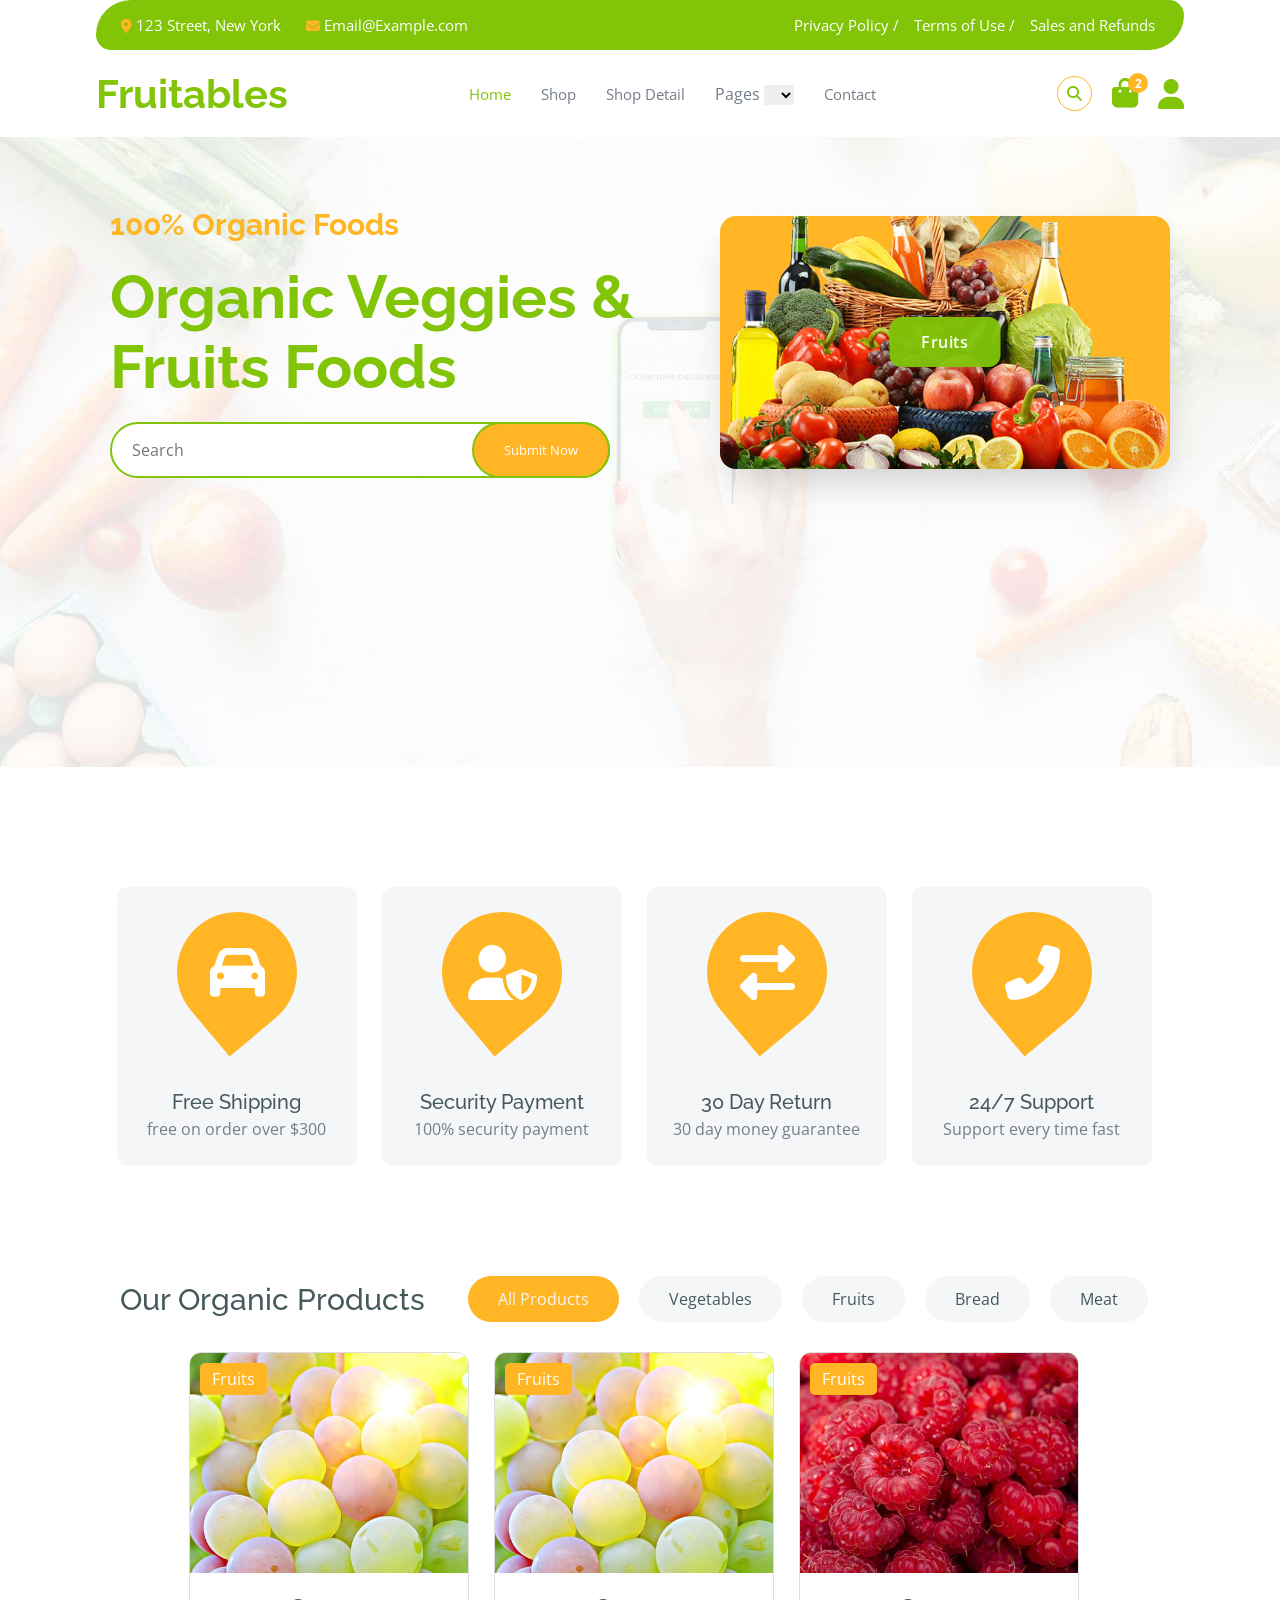
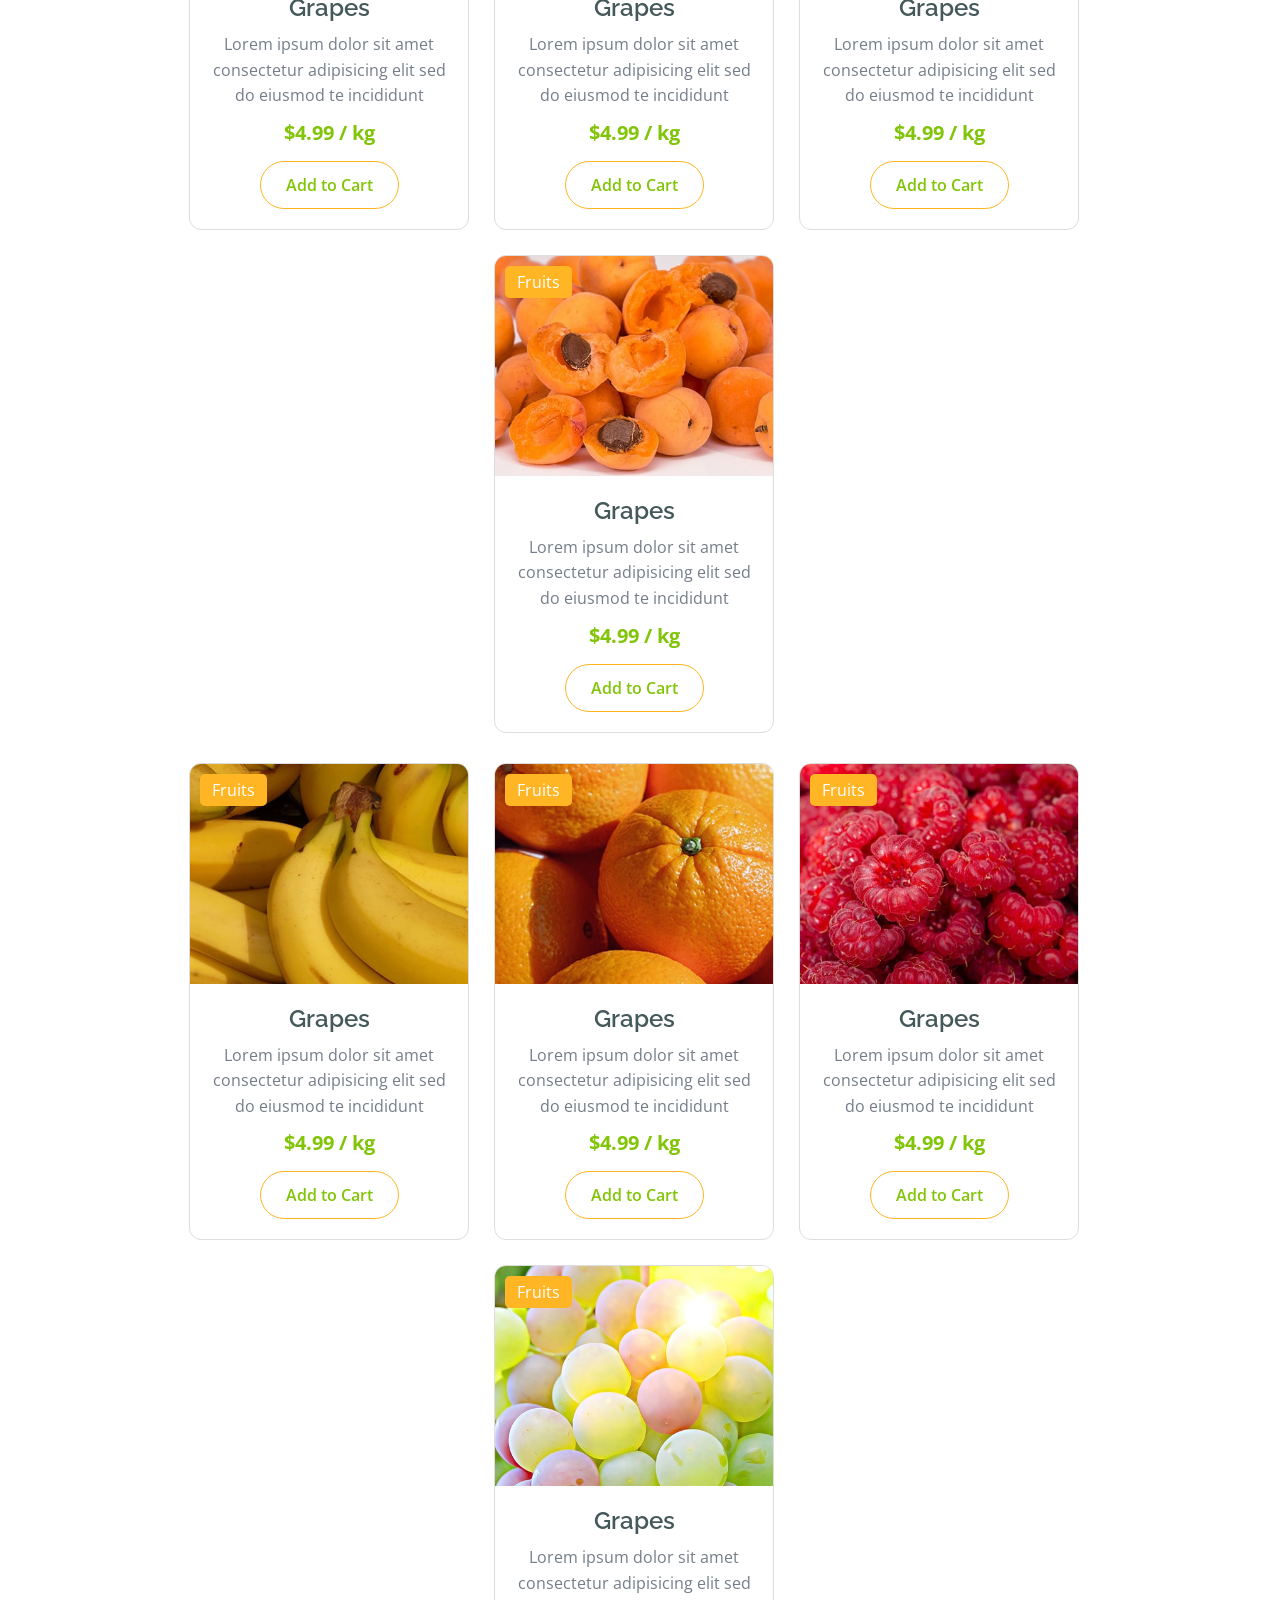
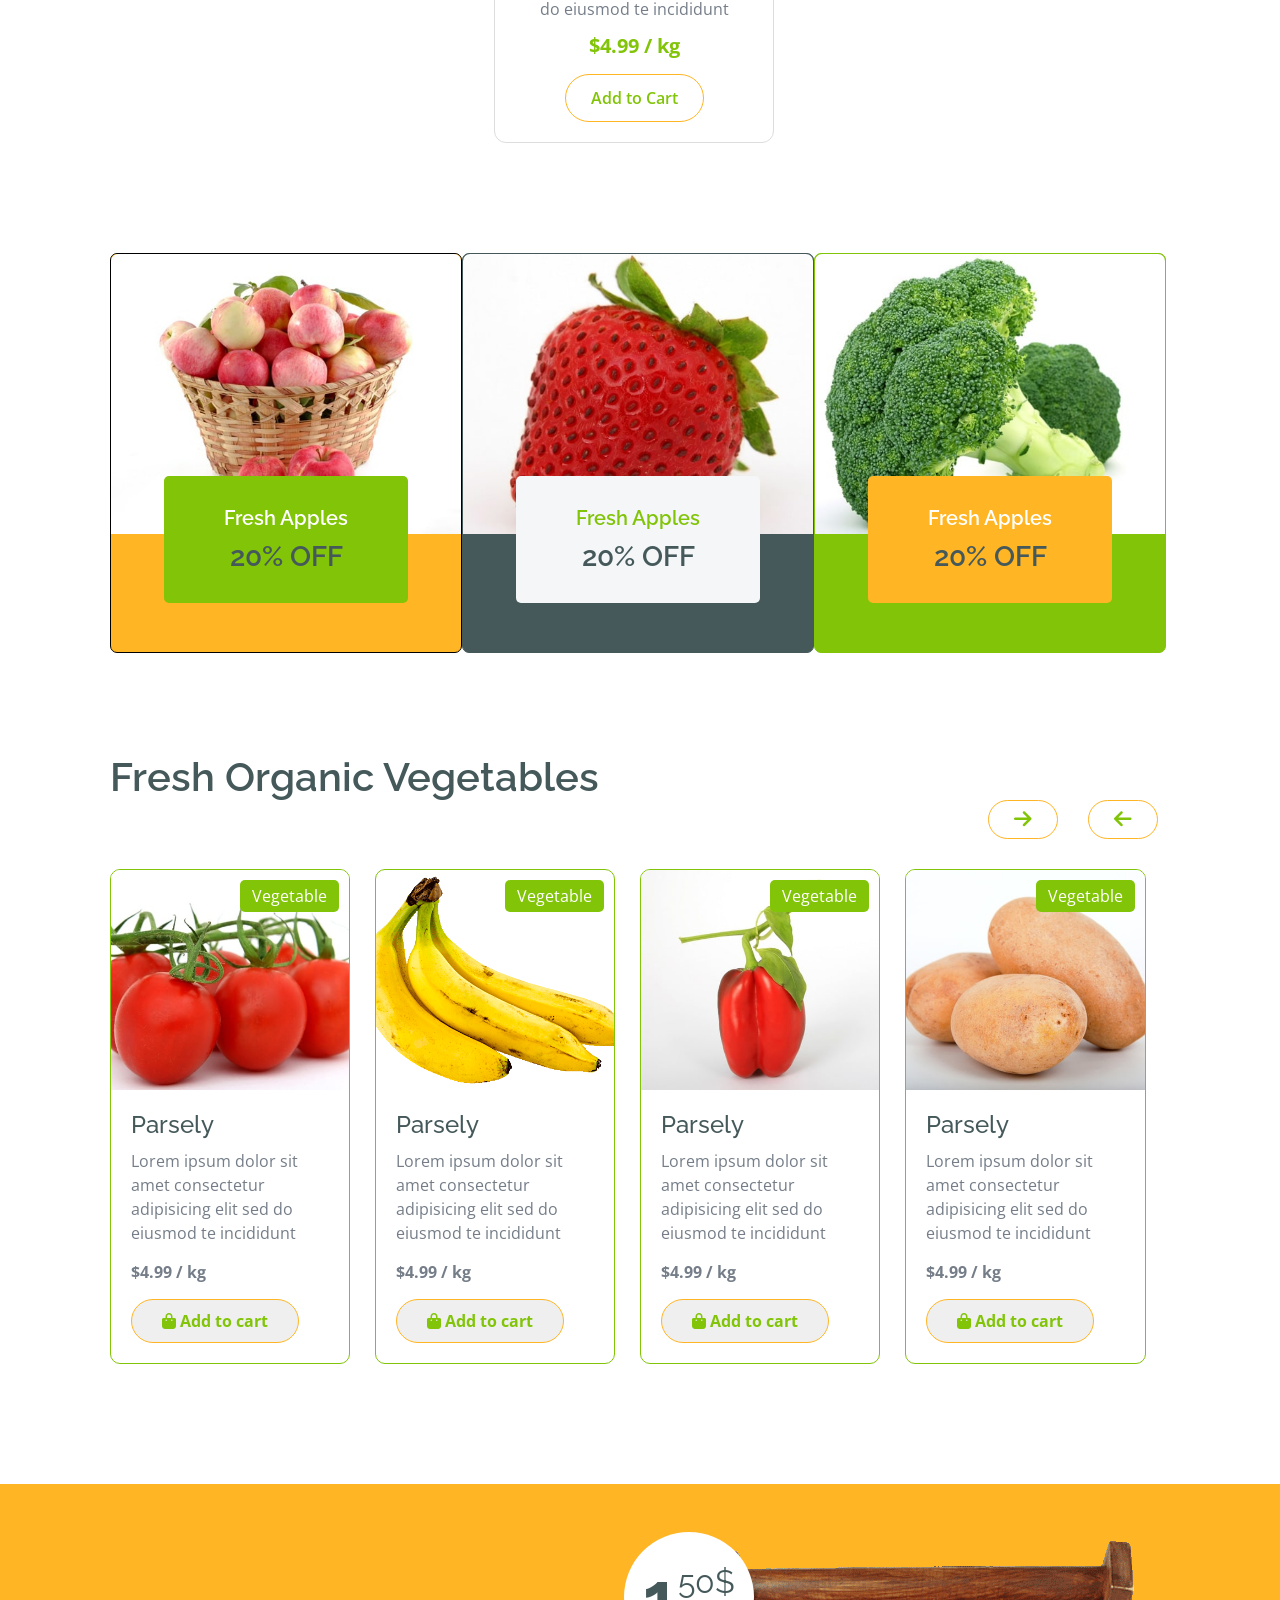
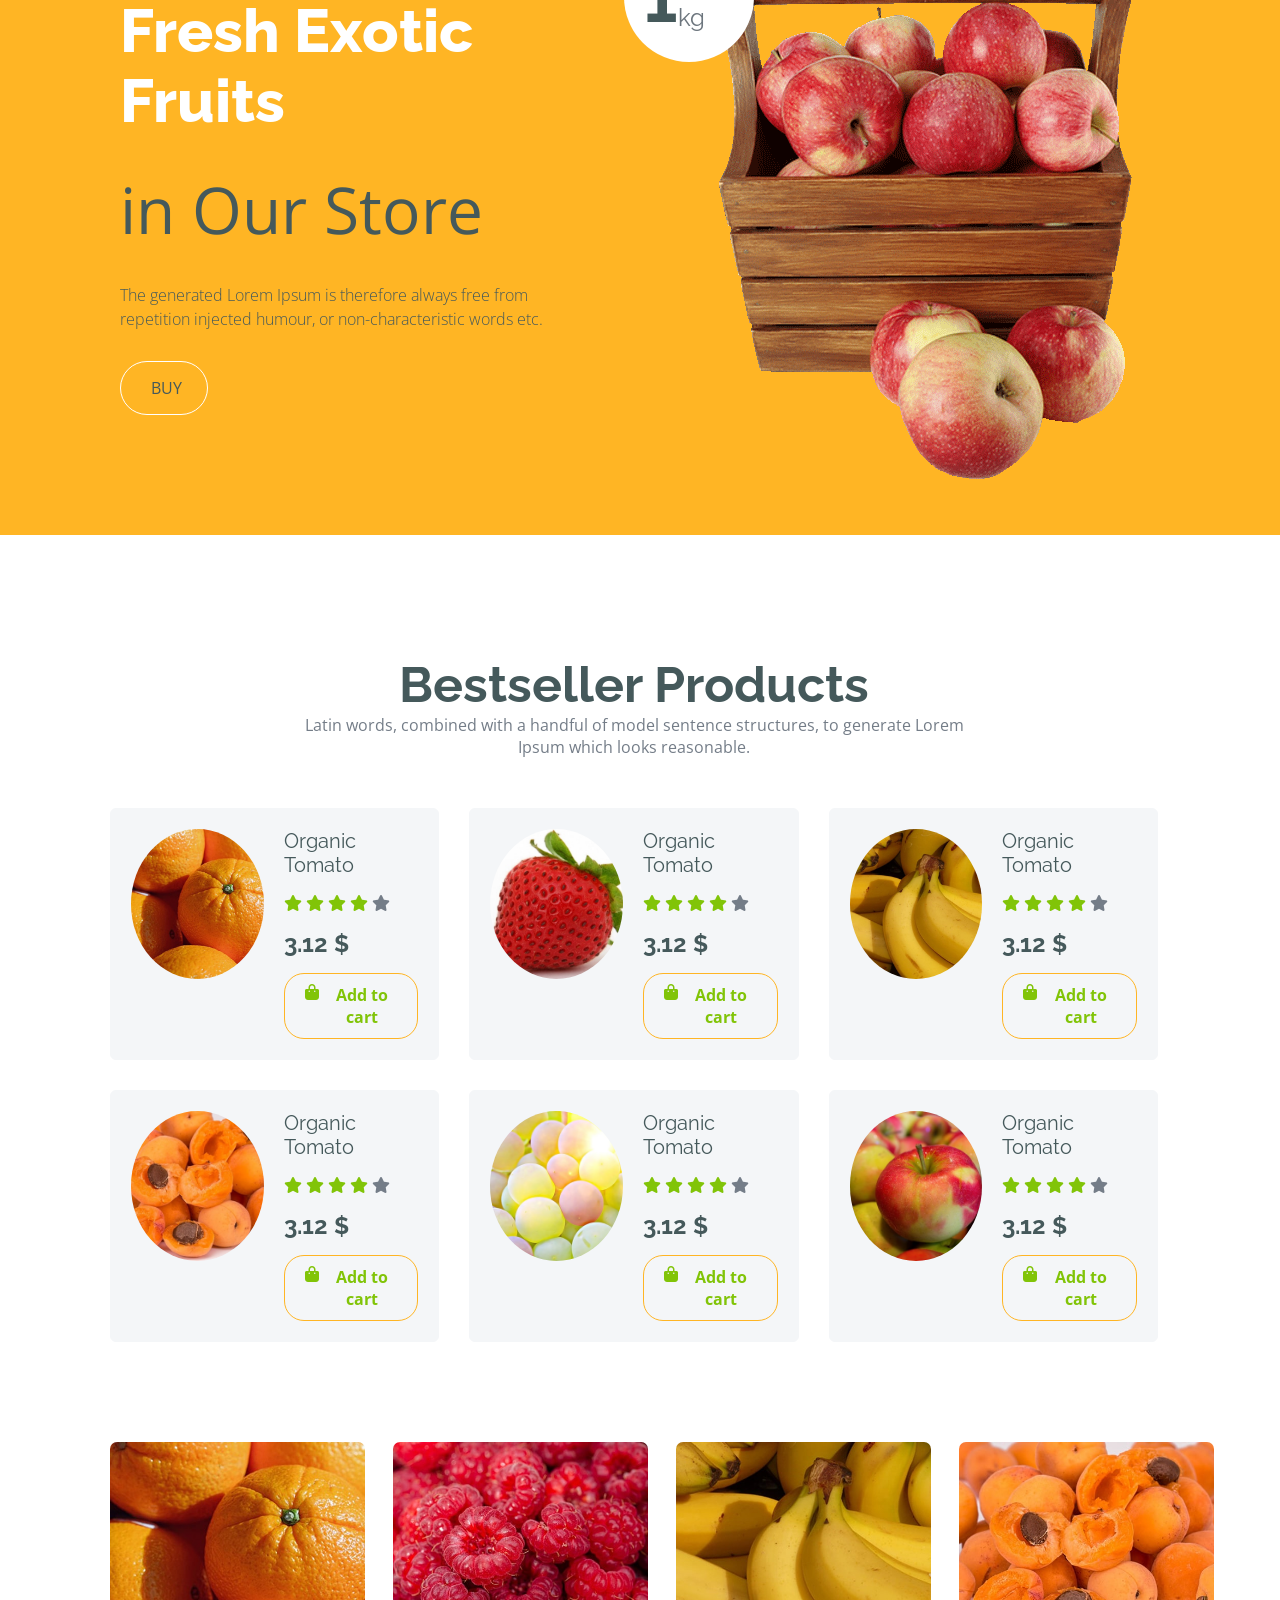
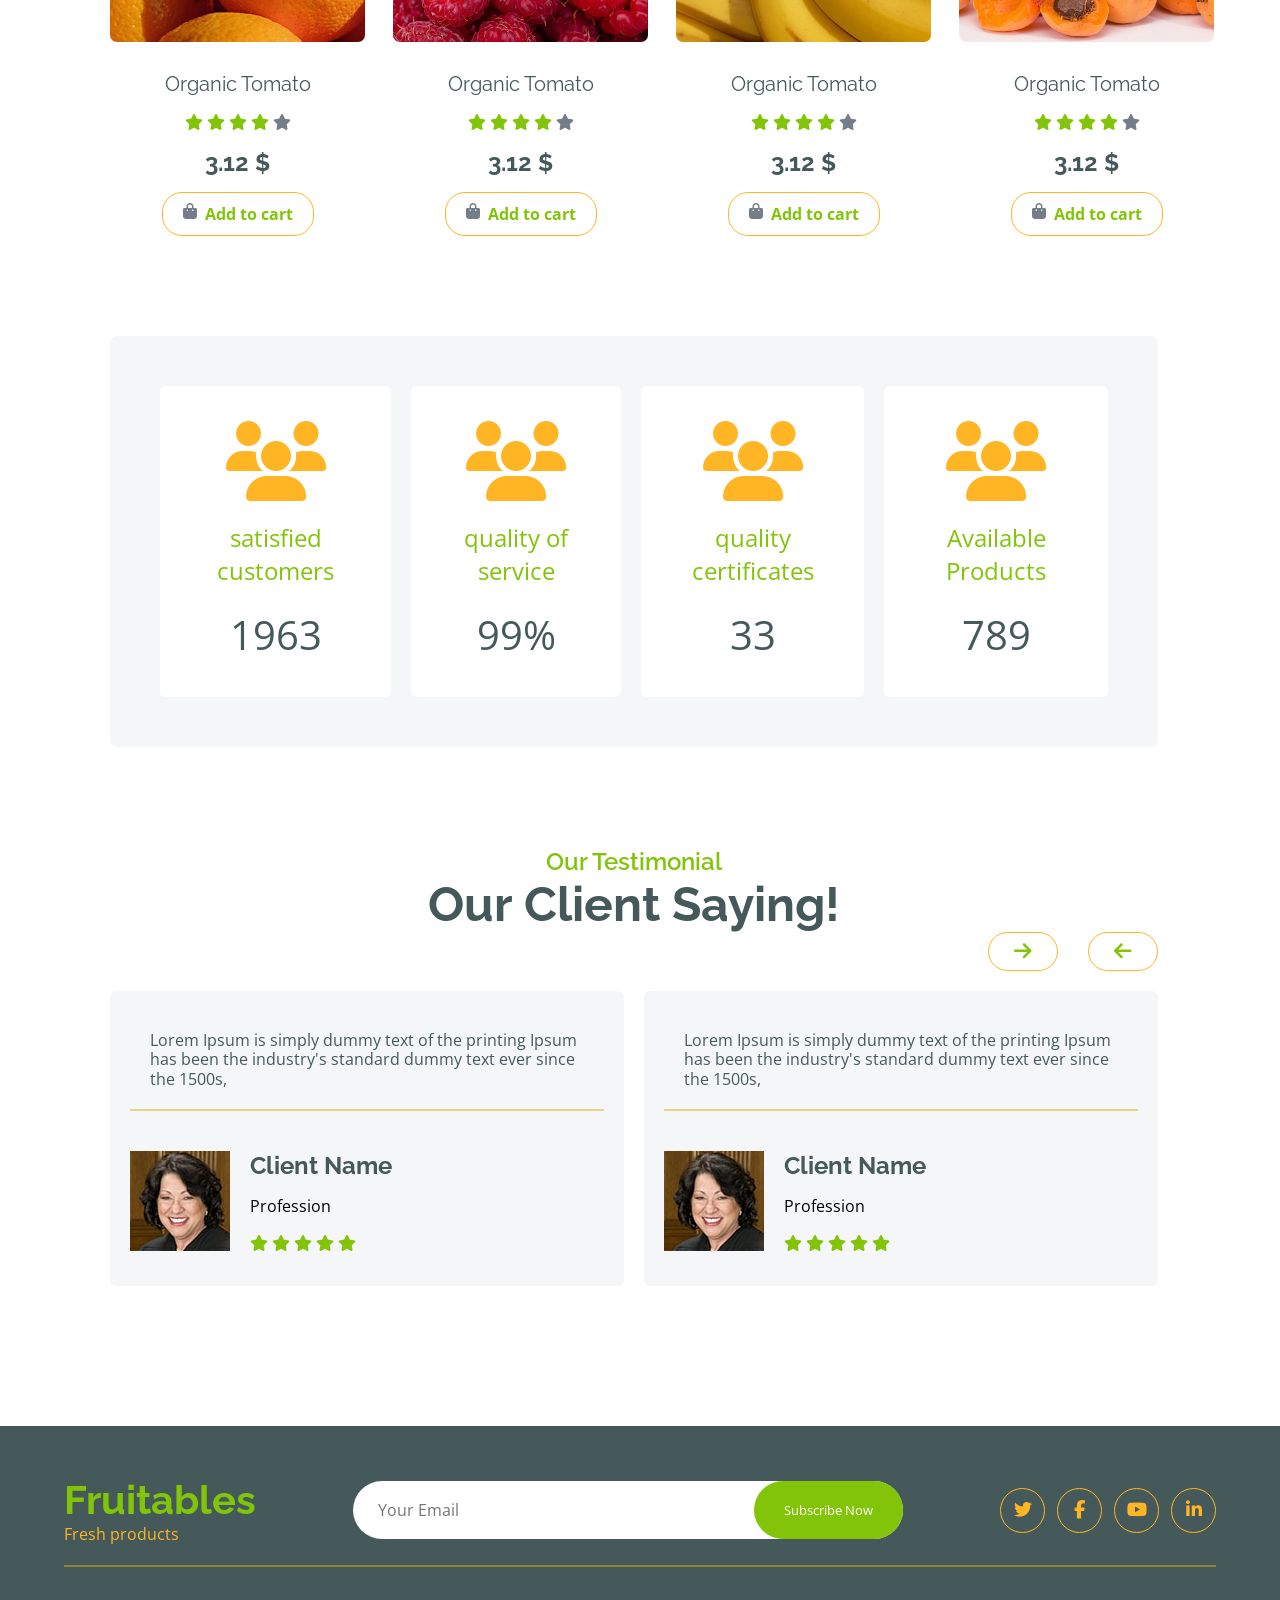
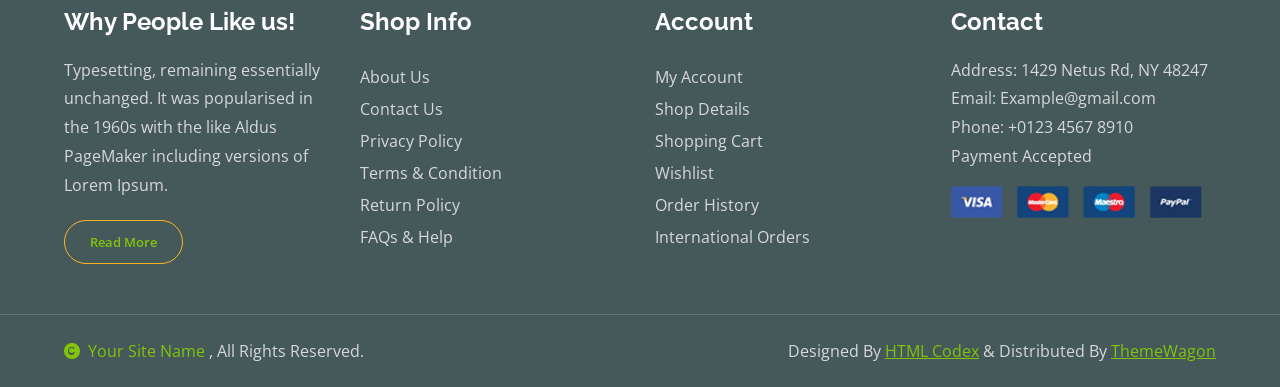
==== commit d9789858: "Initial commit" ====
--- a/HTML/index.html
+++ b/HTML/index.html
@@ -7,12 +7,14 @@
     <title>Fruitable</title>
     <link rel="stylesheet" href="../CSS/index.css">
     <link rel="stylesheet" href="https://cdnjs.cloudflare.com/ajax/libs/font-awesome/6.7.2/css/all.min.css">
-    <link href="https://fonts.googleapis.com/css2?family=Open+Sans:wght@400;600&amp;family=Raleway:wght@600;800&amp;display=swap" rel="stylesheet">
+    <link
+        href="https://fonts.googleapis.com/css2?family=Open+Sans:wght@400;600&amp;family=Raleway:wght@600;800&amp;display=swap"
+        rel="stylesheet">
 </head>
 
 <body>
-    <!-- ===== TOP BAR ===== -->
     <div class="head1">
+        <!-- <i class="fas fa-search"></i> -->
         <div class="location">
             <p><i class="fas fa-map-marker-alt"></i>&nbsp;123 Street, New York</p>
             <p><i class="fas fa-envelope"></i>&nbsp;Email@Example.com</p>
@@ -23,8 +25,6 @@
             <a href="#">Sales and Refunds&nbsp;</a>
         </div>
     </div>
-
-    <!-- ===== HEADER ===== -->
     <header>
         <nav>
             <div class="logo">
@@ -60,62 +60,106 @@
         </nav>
     </header>
 
-    <!-- ===== HERO ===== -->
+
+
     <div class="hero-section">
         <div class="hero1">
+
             <div class="content">
                 <p id="organic">100% Organic Foods</p>
+
                 <h1>Organic Veggies & Fruits Foods</h1>
+
                 <div class="search-box">
-                    <input type="text" placeholder="Search">
+                    <input type="number" placeholder="Search">
                     <button type="submit">Submit Now</button>
                 </div>
             </div>
+
             <div class="images">
-                <img src="../Images/hero-img-1.png" alt="">
-            </div>
+                <div class="carousel">
+
+                    <div class="carousel-track">
+
+                        <div class="carousel-item item1">
+                            <img src="../Images/hero1.png" alt="Fruits">
+                            <a href="#" class="carousel-tag">Fruits</a>
+                        </div>
+
+                        <div class="carousel-item item2">
+                            <img src="../Images/hero2.jpg" alt="Vegetables">
+                            <a href="#" class="carousel-tag">Vegetables</a>
+                        </div>
+
+                        <div class="carousel-item">
+                            <img src="../Images/hero1.png" alt="Fruits">
+                            <a href="#" class="carousel-tag">Fruits</a>
+                        </div>
+
+                    </div>
+
+                </div>
+            </div>
+
         </div>
     </div>
 
-    <!-- ===== MAIN CONTAINER ===== -->
+
+
+
+
+
+
+
     <div class="container">
-
-        <!-- FEATURES -->
         <div class="card-icons">
             <div class="card-icon1">
-                <div class="icon1"><i class="fa-solid fa-car"></i></div>
+                <div class="icon1">
+                    <i class="fa-solid fa-car "></i>
+                </div>
                 <div class="ship">
                     <p>Free Shipping</p>
-                    <p>free on order over $300</p>
-                </div>
+                    <p class="p1"> free on order over $300</p>
+                </div>
+
             </div>
             <div class="card-icon1">
-                <div class="icon1"><i class="fas fa-user-shield"></i></div>
+                <div class="icon1">
+                    <i class="fas fa-user-shield fa-3x text-white"></i>
+                </div>
                 <div class="ship">
                     <p>Security Payment</p>
-                    <p>100% security payment</p>
-                </div>
+                    <p> 100% security payment</p>
+                </div>
+
             </div>
             <div class="card-icon1">
-                <div class="icon1"><i class="fas fa-exchange-alt"></i></div>
+                <div class="icon1">
+                    <i class="fas fa-exchange-alt fa-3x text-white"></i>
+                </div>
                 <div class="ship">
                     <p>30 Day Return</p>
-                    <p>30 day money guarantee</p>
-                </div>
+                    <p> 30 day money guarantee</p>
+                </div>
+
             </div>
             <div class="card-icon1">
-                <div class="icon1"><i class="fa fa-phone-alt"></i></div>
+                <div class="icon1">
+                    <i class="fa fa-phone-alt fa-3x text-white"></i>
+                </div>
                 <div class="ship">
                     <p>24/7 Support</p>
-                    <p>Support every time fast</p>
-                </div>
-            </div>
-        </div>
-
-        <!-- ORGANIC PRODUCTS -->
+                    <p> Support every time fast</p>
+                </div>
+            </div>
+        </div>
+
+
         <div class="organic-products">
             <div class="products">
-                <div class="pr1"><h3>Our Organic Products</h3></div>
+                <div class="pr1">
+                    <h3>Our Organic Products</h3>
+                </div>
                 <div class="pr2">
                     <button>All Products</button>
                     <button>Vegetables</button>
@@ -126,261 +170,665 @@
             </div>
             <div class="product-cards">
                 <div class="product-card">
-                    <div class="grapes"><img src="../Images/fruite-item-5.jpg" alt=""></div>
+                    <div class="grapes">
+                        <img src="../Images/grapes.jpg" alt="" srcset="" width="280px">
+                    </div>
+                    <div class="tag1">Fruits</div>
                     <div class="f-content">
                         <p class="g1">Grapes</p>
-                        <p class="g2">Lorem ipsum dolor sit amet consectetur elit sed do eiusmod.</p>
+                        <p class="g2">Lorem ipsum dolor sit amet consectetur adipisicing elit sed do eiusmod te
+                            incididunt
+                        </p>
+                        </p>
                         <p class="g3">$4.99 / kg</p>
                         <button>Add to Cart</button>
                     </div>
                 </div>
                 <div class="product-card">
-                    <div class="grapes"><img src="../Images/fruite-item-5.jpg" alt=""></div>
+                    <div class="grapes">
+                        <img src="../Images/grapes.jpg" alt="" srcset="" width="280px">
+                    </div>
+                    <div class="tag1">Fruits</div>
                     <div class="f-content">
                         <p class="g1">Grapes</p>
-                        <p class="g2">Lorem ipsum dolor sit amet consectetur elit sed do eiusmod.</p>
+                        <p class="g2">Lorem ipsum dolor sit amet consectetur adipisicing elit sed do eiusmod te
+                            incididunt
+                        </p>
+                        </p>
                         <p class="g3">$4.99 / kg</p>
                         <button>Add to Cart</button>
                     </div>
                 </div>
                 <div class="product-card">
-                    <div class="grapes"><img src="../Images/fruite-item-5.jpg" alt=""></div>
+                    <div class="grapes">
+                        <img src="../Images/berry.jpg" alt="" srcset="" width="280px">
+                    </div>
+                    <div class="tag1">Fruits</div>
                     <div class="f-content">
                         <p class="g1">Grapes</p>
-                        <p class="g2">Lorem ipsum dolor sit amet consectetur elit sed do eiusmod.</p>
+                        <p class="g2">Lorem ipsum dolor sit amet consectetur adipisicing elit sed do eiusmod te
+                            incididunt
+                        </p>
+                        </p>
                         <p class="g3">$4.99 / kg</p>
                         <button>Add to Cart</button>
                     </div>
                 </div>
                 <div class="product-card">
-                    <div class="grapes"><img src="../Images/fruite-item-5.jpg" alt=""></div>
+                    <div class="grapes">
+                        <img src="../Images/papaya.jpg" alt="" srcset="" width="280px">
+                    </div>
+                    <div class="tag1">Fruits</div>
                     <div class="f-content">
                         <p class="g1">Grapes</p>
-                        <p class="g2">Lorem ipsum dolor sit amet consectetur elit sed do eiusmod.</p>
+                        <p class="g2">Lorem ipsum dolor sit amet consectetur adipisicing elit sed do eiusmod te
+                            incididunt
+                        </p>
+                        </p>
                         <p class="g3">$4.99 / kg</p>
                         <button>Add to Cart</button>
                     </div>
                 </div>
             </div>
-        </div>
-
-        <!-- FRESH SECTION -->
+            <div class="product-cards">
+                <div class="product-card">
+                    <div class="grapes">
+                        <img src="../Images/banana1.jpg" alt="" srcset="" width="280px">
+                    </div>
+                    <div class="tag1">Fruits</div>
+                    <div class="f-content">
+                        <p class="g1">Grapes</p>
+                        <p class="g2">Lorem ipsum dolor sit amet consectetur adipisicing elit sed do eiusmod te
+                            incididunt
+                        </p>
+                        </p>
+                        <p class="g3">$4.99 / kg</p>
+                        <button>Add to Cart</button>
+                    </div>
+                </div>
+                <div class="product-card">
+                    <div class="grapes">
+                        <img src="../Images/orange.jpg" alt="" srcset="" width="280px">
+                    </div>
+                    <div class="tag1">Fruits</div>
+                    <div class="f-content">
+                        <p class="g1">Grapes</p>
+                        <p class="g2">Lorem ipsum dolor sit amet consectetur adipisicing elit sed do eiusmod te
+                            incididunt
+                        </p>
+                        </p>
+                        <p class="g3">$4.99 / kg</p>
+                        <button>Add to Cart</button>
+                    </div>
+                </div>
+                <div class="product-card">
+                    <div class="grapes">
+                        <img src="../Images/berry.jpg" et="" width="280px">
+                    </div>
+                    <div class="tag1">Fruits</div>
+                    <div class="f-content">
+                        <p class="g1">Grapes</p>
+                        <p class="g2">Lorem ipsum dolor sit amet consectetur adipisicing elit sed do eiusmod te
+                            incididunt
+                        </p>
+                        </p>
+                        <p class="g3">$4.99 / kg</p>
+                        <button>Add to Cart</button>
+                    </div>
+                </div>
+                <div class="product-card">
+                    <div class="grapes">
+                        <img src="../Images/grapes.jpg" alt="" width="280px">
+                    </div>
+                    <div class="tag1">Fruits</div>
+                    <div class="f-content">
+                        <p class="g1">Grapes</p>
+                        <p class="g2">Lorem ipsum dolor sit amet consectetur adipisicing elit sed do eiusmod te
+                            incididunt
+                        </p>
+                        </p>
+                        <p class="g3">$4.99 / kg</p>
+                        <button>Add to Cart</button>
+                    </div>
+                </div>
+            </div>
+        </div>
+
         <div class="fresh">
             <div class="service-item">
-                <div class="image3"><img src="../Images/shop1.jpg" alt=""></div>
-                <div class="ct1"><div class="box1"><h5>Fresh Apples</h5><h3>20% OFF</h3></div></div>
-            </div>
-            <div class="service-item">
-                <div class="image3"><img src="../Images/shop2.jpg" alt=""></div>
-                <div class="ct1"><div class="box2"><h5>Fresh Apples</h5><h3>20% OFF</h3></div></div>
-            </div>
-            <div class="service-item">
-                <div class="image3"><img src="../Images/shop3.jpg" alt=""></div>
-                <div class="ct1"><div class="box3"><h5>Fresh Apples</h5><h3>20% OFF</h3></div></div>
-            </div>
-        </div>
-
-        <!-- VEGETABLE CARDS -->
-        <div class="related">
-            <h1>Fresh Organic Vegetables</h1>
-            <div class="arrows">
-                <div class="arrow">
-                    <button><i class="fas fa-arrow-right"></i></button>
-                    <button><i class="fas fa-arrow-left"></i></button>
-                </div>
-            </div>
-            <div class="card-container">
-                <div class="card">
-                    <div class="image4"><img src="../Images/sd3.jpg" alt=""></div>
-                    <div class="tag">Vegetable</div>
-                    <div class="card-content">
-                        <h4>Parsely</h4>
-                        <p>Lorem ipsum dolor sit amet consectetur elit sed do eiusmod.</p>
-                        <div class="card-footer1"><p class="price">$4.99 / kg</p></div>
-                        <div class="card-footer2"><button><i class="fa fa-shopping-bag"></i> Add to cart</button></div>
-                    </div>
-                </div>
-                <div class="card">
-                    <div class="image4"><img src="../Images/sd3.jpg" alt=""></div>
-                    <div class="tag">Vegetable</div>
-                    <div class="card-content">
-                        <h4>Parsely</h4>
-                        <p>Lorem ipsum dolor sit amet consectetur elit sed do eiusmod.</p>
-                        <div class="card-footer1"><p class="price">$4.99 / kg</p></div>
-                        <div class="card-footer2"><button><i class="fa fa-shopping-bag"></i> Add to cart</button></div>
-                    </div>
-                </div>
-                <div class="card">
-                    <div class="image4"><img src="../Images/sd3.jpg" alt=""></div>
-                    <div class="tag">Vegetable</div>
-                    <div class="card-content">
-                        <h4>Parsely</h4>
-                        <p>Lorem ipsum dolor sit amet consectetur elit sed do eiusmod.</p>
-                        <div class="card-footer1"><p class="price">$4.99 / kg</p></div>
-                        <div class="card-footer2"><button><i class="fa fa-shopping-bag"></i> Add to cart</button></div>
-                    </div>
-                </div>
-                <div class="card">
-                    <div class="image4"><img src="../Images/sd3.jpg" alt=""></div>
-                    <div class="tag">Vegetable</div>
-                    <div class="card-content">
-                        <h4>Parsely</h4>
-                        <p>Lorem ipsum dolor sit amet consectetur elit sed do eiusmod.</p>
-                        <div class="card-footer1"><p class="price">$4.99 / kg</p></div>
-                        <div class="card-footer2"><button><i class="fa fa-shopping-bag"></i> Add to cart</button></div>
-                    </div>
-                </div>
-            </div>
-        </div>
+                <div class="image3">
+                    <img src="../Images/appleb.jpg" class="img-fluid rounded-top w-100" alt="">
+                </div>
+                <div class="ct1">
+                    <div class="box1">
+                        <h5 class="text-white">Fresh Apples</h5>
+                        <h3 class="mb-0">20% OFF</h3>
+                    </div>
+                </div>
+            </div>
+            <div class="service-item c-black">
+                <div class="image3">
+                    <img src="../Images/strawberry.jpg" class="img-fluid rounded-top w-100" alt="">
+                </div>
+                <div class="ct1">
+                    <div class="box2">
+                        <h5 class="text-white">Fresh Apples</h5>
+                        <h3 class="mb-0">20% OFF</h3>
+                    </div>
+                </div>
+            </div>
+            <div class="service-item c-green">
+                <div class="image3">
+                    <img src="../Images/c4l.jpg" class="img-fluid rounded-top w-100" alt="">
+                </div>
+                <div class="ct1">
+                    <div class="box3">
+                        <h5 class="text-white">Fresh Apples</h5>
+                        <h3 class="mb-0">20% OFF</h3>
+                    </div>
+                </div>
+            </div>
+        </div>
+
+
+
+        <div class="container2">
+
+            <div class="related">
+                <h1>
+                    Fresh Organic Vegetables
+                </h1>
+                <div class="arrows">
+                    <div class="arrow">
+                        <button><i class="fas fa-arrow-right"></i></button>
+                        <button><i class="fas fa-arrow-left"></i></button>
+                    </div>
+                </div>
+                <div class="carousel-wrapper">
+                    <div class="card-container">
+                        <div class="card">
+                            <div class="image4">
+                                <img src="../Images/tomato.jpg" alt="">
+                            </div>
+
+                            <div class="tag">Vegetable</div>
+
+                            <div class="card-content">
+                                <h4>Parsely</h4>
+                                <p>Lorem ipsum dolor sit amet consectetur adipisicing elit sed do eiusmod te incididunt
+                                </p>
+
+                                <div class="card-footer1">
+                                    <p class="price">$4.99 / kg</p>
+                                </div>
+                                <div class="card-footer2">
+                                    <button><i class="fa fa-shopping-bag"></i> Add to cart</button>
+                                </div>
+                            </div>
+                        </div>
+
+                        <!-- Card 2 -->
+                        <div class="card">
+                            <div class="image4">
+                                <img src="../Images/banana.png" alt="">
+                            </div>
+
+                            <div class="tag">Vegetable</div>
+
+                            <div class="card-content">
+                                <h4>Parsely</h4>
+                                <p>Lorem ipsum dolor sit amet consectetur adipisicing elit sed do eiusmod te incididunt
+                                </p>
+
+                                <div class="card-footer1">
+                                    <p class="price">$4.99 / kg</p>
+                                </div>
+                                <div class="card-footer2">
+                                    <button><i class="fa fa-shopping-bag"></i> Add to cart</button>
+                                </div>
+                            </div>
+                        </div>
+
+                        <!-- Card 3 -->
+                        <div class="card">
+                            <div class="image4">
+                                <img src="../Images/chilli.jpg" alt="">
+                            </div>
+
+                            <div class="tag">Vegetable</div>
+
+                            <div class="card-content">
+                                <h4>Parsely</h4>
+                                <p>Lorem ipsum dolor sit amet consectetur adipisicing elit sed do eiusmod te incididunt
+                                </p>
+
+                                <div class="card-footer1">
+                                    <p class="price">$4.99 / kg</p>
+                                </div>
+                                <div class="card-footer2">
+                                    <button><i class="fa fa-shopping-bag"></i> Add to cart</button>
+                                </div>
+                            </div>
+                        </div>
+
+                        <!-- Card 4 -->
+                        <div class="card">
+                            <div class="image4">
+                                <img src="../Images/potato.jpg" alt="">
+                            </div>
+
+                            <div class="tag">Vegetable</div>
+
+                            <div class="card-content">
+                                <h4>Parsely</h4>
+                                <p>Lorem ipsum dolor sit amet consectetur adipisicing elit sed do eiusmod te incididunt
+                                </p>
+
+                                <div class="card-footer1">
+                                    <p class="price">$4.99 / kg</p>
+                                </div>
+                                <div class="card-footer2">
+                                    <button><i class="fa fa-shopping-bag"></i> Add to cart</button>
+                                </div>
+                            </div>
+                        </div>
+
+
+                        <div class="card">
+                            <div class="image4">
+                                <img src="../Images/tomato.jpg" alt="">
+                            </div>
+
+                            <div class="tag">Vegetable</div>
+
+                            <div class="card-content">
+                                <h4>Parsely</h4>
+                                <p>Lorem ipsum dolor sit amet consectetur adipisicing elit sed do eiusmod te incididunt
+                                </p>
+
+                                <div class="card-footer1">
+                                    <p class="price">$4.99 / kg</p>
+                                </div>
+                                <div class="card-footer2">
+                                    <button><i class="fa fa-shopping-bag"></i> Add to cart</button>
+                                </div>
+                            </div>
+                        </div>
+                        <div class="card">
+                            <div class="image4">
+                                <img src="../Images/banana.png" alt="">
+                            </div>
+
+                            <div class="tag">Vegetable</div>
+
+                            <div class="card-content">
+                                <h4>Parsely</h4>
+                                <p>Lorem ipsum dolor sit amet consectetur adipisicing elit sed do eiusmod te incididunt
+                                </p>
+
+                                <div class="card-footer1">
+                                    <p class="price">$4.99 / kg</p>
+                                </div>
+                                <div class="card-footer2">
+                                    <button><i class="fa fa-shopping-bag"></i> Add to cart</button>
+                                </div>
+                            </div>
+                        </div>
+                        <div class="card">
+                            <div class="image4">
+                                <img src="../Images/banana.png" alt="">
+                            </div>
+
+                            <div class="tag">Vegetable</div>
+
+                            <div class="card-content">
+                                <h4>Parsely</h4>
+                                <p>Lorem ipsum dolor sit amet consectetur adipisicing elit sed do eiusmod te incididunt
+                                </p>
+
+                                <div class="card-footer1">
+                                    <p class="price">$4.99 / kg</p>
+                                </div>
+                                <div class="card-footer2">
+                                    <button><i class="fa fa-shopping-bag"></i> Add to cart</button>
+                                </div>
+                            </div>
+                        </div>
+
+
+                        <div class="card">
+                            <div class="image4">
+                                <img src="../Images/banana.png" alt="">
+                            </div>
+
+                            <div class="tag">Vegetable</div>
+
+                            <div class="card-content">
+                                <h4>Parsely</h4>
+                                <p>Lorem ipsum dolor sit amet consectetur adipisicing elit sed do eiusmod te incididunt
+                                </p>
+
+                                <div class="card-footer1">
+                                    <p class="price">$4.99 / kg</p>
+                                </div>
+                                <div class="card-footer2">
+                                    <button><i class="fa fa-shopping-bag"></i> Add to cart</button>
+                                </div>
+                            </div>
+                        </div>
+
+                    </div>
+                </div>
+
+            </div>
+        </div>
+
+
+
+
+
     </div>
-
-    <!-- EXOTIC BANNER -->
     <div class="exotic">
         <div class="ect1">
             <h1>Fresh Exotic Fruits</h1>
             <p class="ep1">in Our Store</p>
-            <p class="ep2">The generated Lorem Ipsum is therefore always free from repetition injected humour, or non-characteristic words etc.</p>
+            <p class="ep2">The generated Lorem Ipsum is therefore always free from repetition injected
+                humour, or non-characteristic words etc.</p>
+            <!-- <a href="#" class="banner-btn btn border-2 border-white rounded-pill text-dark py-3 px-5">BUY</a> -->
             <button>BUY</button>
         </div>
         <div class="image5">
             <div class="ict1">
                 <h1>1</h1>
-                <div class="ict2"><span>50$</span><span>kg</span></div>
-            </div>
-            <img src="../Images/banner1.png" alt="">
+                <div class="ict2">
+                    <span>50$</span>
+                    <span>kg</span>
+                </div>
+            </div>
+            <img src="../Images/banner1.png" alt="" srcset="">
         </div>
     </div>
 
-    <!-- BESTSELLER -->
+
+
+
     <div class="container">
         <div class="best">
-            <div class="bct1"><div class="bct2"><h1>Bestseller Products</h1><p>Latin words, combined with a handful of model sentence structures, to generate Lorem Ipsum which looks reasonable.</p></div></div>
+            <div class="bct1">
+                <div class="bct2">
+                    <h1>Bestseller Products</h1>
+                    <p>Latin words, combined with a handful of model sentence structures, to generate Lorem <br> Ipsum
+                        which
+                        looks reasonable.</p>
+                </div>
+            </div>
+
             <div class="bct3">
                 <div class="bcard">
-                    <div class="image6"><img src="../Images/fruite-item-b2.jpg" alt=""></div>
+                    <div class="image6">
+                        <img src="../Images/orange.jpg" alt="" srcset="">
+                    </div>
                     <div class="bcardct">
                         <a href="#" class="h5">Organic Tomato</a>
-                        <div class="stars"><i class="fas fa-star sg"></i><i class="fas fa-star sg"></i><i class="fas fa-star sg"></i><i class="fas fa-star sg"></i><i class="fas fa-star"></i></div>
+                        <div class="stars">
+                            <i class="fas fa-star sg"></i>
+                            <i class="fas fa-star sg"></i>
+                            <i class="fas fa-star sg"></i>
+                            <i class="fas fa-star sg"></i>
+                            <i class="fas fa-star"></i>
+                        </div>
                         <h4>3.12 $</h4>
-                        <button><i class="fa fa-shopping-bag"></i> Add to cart</button>
-                    </div>
-                </div>
+                        <button><i class="fa fa-shopping-bag me-2 text-primary"></i> Add to cart</button>
+                    </div>
+                </div>
+
                 <div class="bcard">
-                    <div class="image6"><img src="../Images/fruite-item-b2.jpg" alt=""></div>
+                    <div class="image6">
+                        <img src="../Images/strawberry.jpg" alt="" srcset="">
+                    </div>
                     <div class="bcardct">
                         <a href="#" class="h5">Organic Tomato</a>
-                        <div class="stars"><i class="fas fa-star sg"></i><i class="fas fa-star sg"></i><i class="fas fa-star sg"></i><i class="fas fa-star sg"></i><i class="fas fa-star"></i></div>
-                        <h4>3.12 $</h4>
-                        <button><i class="fa fa-shopping-bag"></i> Add to cart</button>
-                    </div>
-                </div>
+                        <div class="stars">
+                            <i class="fas fa-star sg"></i>
+                            <i class="fas fa-star sg"></i>
+                            <i class="fas fa-star sg"></i>
+                            <i class="fas fa-star sg"></i>
+                            <i class="fas fa-star"></i>
+                        </div>
+                        <h4 class="mb-3">3.12 $</h4>
+                        <button><i class="fa fa-shopping-bag me-2 text-primary"></i> Add to cart</button>
+                    </div>
+                </div>
+
                 <div class="bcard">
-                    <div class="image6"><img src="../Images/fruite-item-b2.jpg" alt=""></div>
+                    <div class="image6">
+                        <img src="../Images/banana1.jpg" alt="" srcset="">
+                    </div>
                     <div class="bcardct">
                         <a href="#" class="h5">Organic Tomato</a>
-                        <div class="stars"><i class="fas fa-star sg"></i><i class="fas fa-star sg"></i><i class="fas fa-star sg"></i><i class="fas fa-star sg"></i><i class="fas fa-star"></i></div>
-                        <h4>3.12 $</h4>
-                        <button><i class="fa fa-shopping-bag"></i> Add to cart</button>
+                        <div class="stars">
+                            <i class="fas fa-star sg"></i>
+                            <i class="fas fa-star sg"></i>
+                            <i class="fas fa-star sg"></i>
+                            <i class="fas fa-star sg"></i>
+                            <i class="fas fa-star"></i>
+                        </div>
+                        <h4 class="mb-3">3.12 $</h4>
+                        <button><i class="fa fa-shopping-bag me-2 text-primary"></i> Add to cart</button>
                     </div>
                 </div>
                 <div class="bcard">
-                    <div class="image6"><img src="../Images/fruite-item-b2.jpg" alt=""></div>
+                    <div class="image6">
+                        <img src="../Images/papaya.jpg" alt="" srcset="">
+                    </div>
                     <div class="bcardct">
                         <a href="#" class="h5">Organic Tomato</a>
-                        <div class="stars"><i class="fas fa-star sg"></i><i class="fas fa-star sg"></i><i class="fas fa-star sg"></i><i class="fas fa-star sg"></i><i class="fas fa-star"></i></div>
-                        <h4>3.12 $</h4>
-                        <button><i class="fa fa-shopping-bag"></i> Add to cart</button>
+                        <div class="stars">
+                            <i class="fas fa-star sg"></i>
+                            <i class="fas fa-star sg"></i>
+                            <i class="fas fa-star sg"></i>
+                            <i class="fas fa-star sg"></i>
+                            <i class="fas fa-star"></i>
+                        </div>
+                        <h4 class="mb-3">3.12 $</h4>
+                        <button><i class="fa fa-shopping-bag me-2 text-primary"></i> Add to cart</button>
                     </div>
                 </div>
                 <div class="bcard">
-                    <div class="image6"><img src="../Images/fruite-item-b2.jpg" alt=""></div>
+                    <div class="image6">
+                        <img src="../Images/grapes.jpg" alt="" srcset="">
+                    </div>
                     <div class="bcardct">
                         <a href="#" class="h5">Organic Tomato</a>
-                        <div class="stars"><i class="fas fa-star sg"></i><i class="fas fa-star sg"></i><i class="fas fa-star sg"></i><i class="fas fa-star sg"></i><i class="fas fa-star"></i></div>
-                        <h4>3.12 $</h4>
-                        <button><i class="fa fa-shopping-bag"></i> Add to cart</button>
+                        <div class="stars">
+                            <i class="fas fa-star sg"></i>
+                            <i class="fas fa-star sg"></i>
+                            <i class="fas fa-star sg"></i>
+                            <i class="fas fa-star sg"></i>
+                            <i class="fas fa-star"></i>
+                        </div>
+                        <h4 class="mb-3">3.12 $</h4>
+                        <button><i class="fa fa-shopping-bag me-2 text-primary"></i> Add to cart</button>
                     </div>
                 </div>
                 <div class="bcard">
-                    <div class="image6"><img src="../Images/fruite-item-b2.jpg" alt=""></div>
+                    <div class="image6">
+                        <img src="../Images/apple.jpg" alt="" srcset="">
+                    </div>
                     <div class="bcardct">
                         <a href="#" class="h5">Organic Tomato</a>
-                        <div class="stars"><i class="fas fa-star sg"></i><i class="fas fa-star sg"></i><i class="fas fa-star sg"></i><i class="fas fa-star sg"></i><i class="fas fa-star"></i></div>
-                        <h4>3.12 $</h4>
-                        <button><i class="fa fa-shopping-bag"></i> Add to cart</button>
-                    </div>
-                </div>
-            </div>
-        </div>
-
-        <!-- TOMATO -->
+                        <div class="stars">
+                            <i class="fas fa-star sg"></i>
+                            <i class="fas fa-star sg"></i>
+                            <i class="fas fa-star sg"></i>
+                            <i class="fas fa-star sg"></i>
+                            <i class="fas fa-star"></i>
+                        </div>
+                        <h4 class="mb-3">3.12 $</h4>
+                        <button><i class="fa fa-shopping-bag me-2 text-primary"></i> Add to cart</button>
+                    </div>
+                </div>
+            </div>
+        </div>
+
+
+
+
         <div class="tomato">
             <div class="bcard1">
-                <div class="image7"><img src="../Images/fruite-item-b2.jpg" alt=""></div>
+                <div class="image7">
+                    <img src="../Images/orange.jpg" alt="" srcset="">
+                </div>
                 <div class="bcardct1">
                     <a href="#" class="h5">Organic Tomato</a>
-                    <div class="stars1"><i class="fas fa-star sg"></i><i class="fas fa-star sg"></i><i class="fas fa-star sg"></i><i class="fas fa-star sg"></i><i class="fas fa-star"></i></div>
-                    <h4>3.12 $</h4>
-                    <button><i class="fa fa-shopping-bag"></i> Add to cart</button>
+                    <div class="stars1">
+                        <i class="fas fa-star sg"></i>
+                        <i class="fas fa-star sg"></i>
+                        <i class="fas fa-star sg"></i>
+                        <i class="fas fa-star sg"></i>
+                        <i class="fas fa-star"></i>
+                    </div>
+                    <h4 class="mb-3">3.12 $</h4>
+                    <button><i class="fa fa-shopping-bag me-2 text-primary"></i> Add to cart</button>
                 </div>
             </div>
             <div class="bcard1">
-                <div class="image7"><img src="../Images/fruite-item-b2.jpg" alt=""></div>
+                <div class="image7">
+                    <img src="../Images/berry.jpg" alt="" srcset="">
+                </div>
                 <div class="bcardct1">
                     <a href="#" class="h5">Organic Tomato</a>
-                    <div class="stars1"><i class="fas fa-star sg"></i><i class="fas fa-star sg"></i><i class="fas fa-star sg"></i><i class="fas fa-star sg"></i><i class="fas fa-star"></i></div>
-                    <h4>3.12 $</h4>
-                    <button><i class="fa fa-shopping-bag"></i> Add to cart</button>
+                    <div class="stars1">
+                        <i class="fas fa-star sg"></i>
+                        <i class="fas fa-star sg"></i>
+                        <i class="fas fa-star sg"></i>
+                        <i class="fas fa-star sg"></i>
+                        <i class="fas fa-star"></i>
+                    </div>
+                    <h4 class="mb-3">3.12 $</h4>
+                    <button><i class="fa fa-shopping-bag me-2 text-primary"></i> Add to cart</button>
                 </div>
             </div>
             <div class="bcard1">
-                <div class="image7"><img src="../Images/fruite-item-b2.jpg" alt=""></div>
+                <div class="image7">
+                    <img src="../Images/banana1.jpg" alt="" srcset="">
+                </div>
                 <div class="bcardct1">
                     <a href="#" class="h5">Organic Tomato</a>
-                    <div class="stars1"><i class="fas fa-star sg"></i><i class="fas fa-star sg"></i><i class="fas fa-star sg"></i><i class="fas fa-star sg"></i><i class="fas fa-star"></i></div>
-                    <h4>3.12 $</h4>
-                    <button><i class="fa fa-shopping-bag"></i> Add to cart</button>
+                    <div class="stars1">
+                        <i class="fas fa-star sg"></i>
+                        <i class="fas fa-star sg"></i>
+                        <i class="fas fa-star sg"></i>
+                        <i class="fas fa-star sg"></i>
+                        <i class="fas fa-star"></i>
+                    </div>
+                    <h4 class="mb-3">3.12 $</h4>
+                    <button><i class="fa fa-shopping-bag me-2 text-primary"></i> Add to cart</button>
                 </div>
             </div>
             <div class="bcard1">
-                <div class="image7"><img src="../Images/fruite-item-b2.jpg" alt=""></div>
+                <div class="image7">
+                    <img src="../Images/papaya.jpg" alt="" srcset="">
+                </div>
                 <div class="bcardct1">
                     <a href="#" class="h5">Organic Tomato</a>
-                    <div class="stars1"><i class="fas fa-star sg"></i><i class="fas fa-star sg"></i><i class="fas fa-star sg"></i><i class="fas fa-star sg"></i><i class="fas fa-star"></i></div>
-                    <h4>3.12 $</h4>
-                    <button><i class="fa fa-shopping-bag"></i> Add to cart</button>
-                </div>
-            </div>
-        </div>
-
-        <!-- CUSTOMERS -->
+                    <div class="stars1">
+                        <i class="fas fa-star sg"></i>
+                        <i class="fas fa-star sg"></i>
+                        <i class="fas fa-star sg"></i>
+                        <i class="fas fa-star sg"></i>
+                        <i class="fas fa-star"></i>
+                    </div>
+                    <h4 class="mb-3">3.12 $</h4>
+                    <button><i class="fa fa-shopping-bag me-2 text-primary"></i> Add to cart</button>
+                </div>
+            </div>
+        </div>
+
+
         <div class="customers">
-            <div class="cd1"><i class="fa fa-users"></i><p class="cdp1">satisfied customers</p><p class="cdp2">1963</p></div>
-            <div class="cd1"><i class="fa fa-users"></i><p class="cdp1">quality of service</p><p class="cdp2">99%</p></div>
-            <div class="cd1"><i class="fa fa-users"></i><p class="cdp1">quality certificates</p><p class="cdp2">33</p></div>
-            <div class="cd1"><i class="fa fa-users"></i><p class="cdp1">Available Products</p><p class="cdp2">789</p></div>
-        </div>
-
-        <!-- TESTIMONIALS -->
+            <div class="cd1">
+                <i class="fa fa-users text-secondary"></i>
+                <p class="cdp1">satisfied customers</p>
+                <p class="cdp2">1963</p>
+            </div>
+            <div class="cd1">
+                <i class="fa fa-users text-secondary"></i>
+                <p class="cdp1">quality of service</p>
+                <p class="cdp2">99%</p>
+            </div>
+            <div class="cd1">
+                <i class="fa fa-users text-secondary"></i>
+                <p class="cdp1">quality certificates</p>
+                <p class="cdp2">33</p>
+            </div>
+            <div class="cd1">
+                <i class="fa fa-users text-secondary"></i>
+                <p class="cdp1">Available Products</p>
+                <p class="cdp2">789</p>
+            </div>
+        </div>
+
+
+
+
         <div class="test">
             <div class="co1">
-                <div class="co2"><h4>Our Testimonial</h4><h1>Our Client Saying!</h1></div>
-                <div class="arrows"><div class="arrow"><button><i class="fas fa-arrow-right"></i></button><button><i class="fas fa-arrow-left"></i></button></div></div>
+                <div class="co2">
+                    <h4>Our Testimonial</h4>
+                    <h1>Our Client Saying!</h1>
+                </div>
+                <div class="arrows">
+                    <div class="arrow">
+                        <button><i class="fas fa-arrow-right"></i></button>
+                        <button><i class="fas fa-arrow-left"></i></button>
+                    </div>
+                </div>
                 <div class="co4">
                     <div class="co5">
-                        <p class="p11">Lorem Ipsum is simply dummy text of the printing Ipsum has been the industry's standard dummy text ever since the 1500s,</p>
+                        <p class="p11">Lorem Ipsum is simply dummy text of the printing Ipsum has been the industry's
+                            standard dummy
+                            text ever since the 1500s,
+                        </p>
                         <hr>
                         <div class="image8">
-                            <div class="img2"><img src="../Images/testimonial-1.jpg" alt=""></div>
-                            <div class="co6"><h4>Client Name</h4><p>Profession</p><div class="co7"><i class="fas fa-star"></i><i class="fas fa-star"></i><i class="fas fa-star"></i><i class="fas fa-star"></i><i class="fas fa-star"></i></div></div>
+                            <div class="img2">
+                                <img src="../Images/testimonial-1.jpg" alt="" srcset="">
+                            </div>
+                            <div class="co6">
+                                <h4>Client Name</h4>
+                                <p>Profession</p>
+                                <div class="co7">
+                                    <i class="fas fa-star"></i>
+                                    <i class="fas fa-star"></i>
+                                    <i class="fas fa-star"></i>
+                                    <i class="fas fa-star"></i>
+                                    <i class="fas fa-star"></i>
+                                </div>
+                            </div>
                         </div>
                     </div>
                     <div class="co5">
-                        <p class="p11">Lorem Ipsum is simply dummy text of the printing Ipsum has been the industry's standard dummy text ever since the 1500s,</p>
+                        <p class="p11">Lorem Ipsum is simply dummy text of the printing Ipsum has been the industry's
+                            standard dummy
+                            text ever since the 1500s,
+                        </p>
                         <hr>
                         <div class="image8">
-                            <div class="img2"><img src="../Images/testimonial-1.jpg" alt=""></div>
-                            <div class="co6"><h4>Client Name</h4><p>Profession</p><div class="co7"><i class="fas fa-star"></i><i class="fas fa-star"></i><i class="fas fa-star"></i><i class="fas fa-star"></i><i class="fas fa-star"></i></div></div>
+                            <div class="img2">
+                                <img src="../Images/testimonial-1.jpg" alt="" srcset="">
+                            </div>
+                            <div class="co6">
+                                <h4>Client Name</h4>
+                                <p>Profession</p>
+                                <div class="co7">
+                                    <i class="fas fa-star"></i>
+                                    <i class="fas fa-star"></i>
+                                    <i class="fas fa-star"></i>
+                                    <i class="fas fa-star"></i>
+                                    <i class="fas fa-star"></i>
+                                </div>
+                            </div>
                         </div>
                     </div>
                 </div>
@@ -388,28 +836,126 @@
         </div>
     </div>
 
-    <!-- ===== FOOTER ===== -->
+
+
     <footer>
         <div class="f1">
-            <div class="f3">
-                <div class="f4"><a href="#"><h1>Fruitables</h1><p>Fresh products</p></a></div>
-                <div class="f5"><div class="f6"><input type="email" placeholder="Your Email"><button type="submit">Subscribe Now</button></div></div>
-                <div class="f7"><div class="f8"><a href="#"><i class="fab fa-twitter"></i></a><a href="#"><i class="fab fa-facebook-f"></i></a><a href="#"><i class="fab fa-youtube"></i></a><a href="#"><i class="fab fa-linkedin-in"></i></a></div></div>
-            </div>
+
+            <!-- Top Section -->
+            <div class="f2">
+                <div class="f3">
+
+                    <div class="f4">
+                        <a href="#">
+                            <h1>Fruitables</h1>
+                            <p>Fresh products</p>
+                        </a>
+                    </div>
+
+                    <div class="f5">
+                        <div class="f6">
+                            <input type="email" placeholder="Your Email">
+                            <button type="submit">Subscribe Now</button>
+                        </div>
+                    </div>
+
+                    <div class="f7">
+                        <div class="f8">
+                            <a href="#"><i class="fab fa-twitter"></i></a>
+                            <a href="#"><i class="fab fa-facebook-f"></i></a>
+                            <a href="#"><i class="fab fa-youtube"></i></a>
+                            <a href="#"><i class="fab fa-linkedin-in"></i></a>
+                        </div>
+                    </div>
+
+                </div>
+            </div>
+
             <hr>
+
+            <!-- Footer Content -->
             <div class="container1">
-                <div class="c1"><div class="c2"><h4 class="fh4">Why People Like us!</h4><p class="fhp">Typesetting, remaining essentially unchanged. It was popularised in the 1960s with the like Aldus PageMaker including versions of Lorem Ipsum.</p><button class="read-btn"><a href="#">Read More</a></button></div></div>
-                <div class="c3"><div class="c4"><h4 class="fh4">Shop Info</h4><a href="#">About Us</a><a href="#">Contact Us</a><a href="#">Privacy Policy</a><a href="#">Terms & Condition</a><a href="#">Return Policy</a><a href="#">FAQs & Help</a></div></div>
-                <div class="c5"><div class="c6"><h4 class="fh4">Account</h4><a href="#">My Account</a><a href="#">Shop Details</a><a href="#">Shopping Cart</a><a href="#">Wishlist</a><a href="#">Order History</a><a href="#">International Orders</a></div></div>
-                <div class="c7"><div class="c8"><h4 class="fh4">Contact</h4><p class="fhp">Address: 1429 Netus Rd, NY 48247</p><p class="fhp">Email: Example@gmail.com</p><p class="fhp">Phone: +0123 4567 8910</p><p class="fhp">Payment Accepted</p><img src="img/payment.png" alt="Payment Methods"></div></div>
-            </div>
-        </div>
+
+                <div class="c1">
+                    <div class="c2">
+                        <h4 class="fh4">Why People Like us!</h4>
+                        <p class="fhp">
+                            Typesetting, remaining essentially unchanged. It was
+                            popularised in the 1960s with the like Aldus PageMaker
+                            including versions of Lorem Ipsum.
+                        </p>
+
+                        <button class="read-btn">
+                            <a href="#">Read More</a>
+                        </button>
+                    </div>
+                </div>
+
+                <div class="c3">
+                    <div class="c4">
+                        <h4 class="fh4">Shop Info</h4>
+
+                        <a href="#">About Us</a>
+                        <a href="#">Contact Us</a>
+                        <a href="#">Privacy Policy</a>
+                        <a href="#">Terms & Condition</a>
+                        <a href="#">Return Policy</a>
+                        <a href="#">FAQs & Help</a>
+                    </div>
+                </div>
+
+                <div class="c5">
+                    <div class="c6">
+                        <h4 class="fh4">Account</h4>
+
+                        <a href="#">My Account</a>
+                        <a href="#">Shop Details</a>
+                        <a href="#">Shopping Cart</a>
+                        <a href="#">Wishlist</a>
+                        <a href="#">Order History</a>
+                        <a href="#">International Orders</a>
+                    </div>
+                </div>
+
+                <div class="c7">
+                    <div class="c8">
+                        <h4 class="fh4">Contact</h4>
+
+                        <p class="fhp">Address: 1429 Netus Rd, NY 48247</p>
+                        <p class="fhp">Email: Example@gmail.com</p>
+                        <p class="fhp">Phone: +0123 4567 8910</p>
+                        <p class="fhp">Payment Accepted</p>
+
+                        <img src="../Images/error-2.png" alt="Payment Methods">
+                    </div>
+                </div>
+
+            </div>
+        </div>
+
+        <!-- Copyright -->
         <div class="c10">
-            <div class="c11"><span><a href="#"><i class="fas fa-copyright"></i>&nbsp;Your Site Name</a>, All Rights Reserved.</span></div>
-            <div class="c12">Designed By <a href="#">HTML Codex</a> & Distributed By <a href="#">ThemeWagon</a></div>
+
+            <div class="c11">
+                <span>
+                    <a href="#">
+                        <i class="fas fa-copyright"></i>
+                        &nbsp;Your Site Name
+                    </a>,
+                    All Rights Reserved.
+                </span>
+            </div>
+
+            <div class="c12">
+                Designed By
+                <a href="#">HTML Codex</a>
+                &
+                Distributed By
+                <a href="#">ThemeWagon</a>
+            </div>
+
         </div>
     </footer>
-
 </body>
 
 </html>
--- a/CSS/index.css
+++ b/CSS/index.css
@@ -1,4 +1,3 @@
-/* ===== RESET & BASE ===== */
 * {
     box-sizing: border-box;
     margin: 0;
@@ -8,7 +7,8 @@
 
 body {
     width: 100%;
-    overflow-x: hidden;
+    /* overflow-x: hidden; */
+
 }
 
 .c74{
@@ -25,16 +25,13 @@
     font-size: 15px;
 }
 
-img {
-    max-width: 100%;
-    display: block;
-}
-
-a {
-    text-decoration: none;
-}
-
-/* ===== TOP BAR ===== */
+/* Top Bar */
+
+.location i {
+    font-size: 14px;
+    color: #ffb524;
+}
+
 .head1 {
     display: flex;
     justify-content: space-between;
@@ -55,15 +52,13 @@
     gap: 25px;
     flex-wrap: wrap;
 }
-.location i {
-    font-size: 14px;
-    color: #ffb524;
-}
+
 .terms {
     display: flex;
     gap: 15px;
     flex-wrap: wrap;
 }
+
 .terms a,
 .location p {
     color: white;
@@ -71,13 +66,15 @@
     font-size: 15px;
 }
 
-/* ===== HEADER / NAV ===== */
+/* Header */
+
 header {
     position: sticky;
     top: 0;
     z-index: 100;
     background: white;
 }
+
 nav {
     display: flex;
     justify-content: space-between;
@@ -89,17 +86,20 @@
     flex-wrap: wrap;
     gap: 20px;
 }
+
 .logo h1 {
     color: #81c408;
     font-size: 40px;
     font-family: "Raleway", sans-serif;
 }
+
 .nav-items {
     display: flex;
     align-items: center;
     gap: 30px;
     flex-wrap: wrap;
 }
+
 .nav-items a,
 .pages button {
     text-decoration: none;
@@ -107,20 +107,24 @@
     font-size: 15px;
     font-family: "Open Sans", sans-serif;
 }
+
 .nav-items a:first-child {
     color: #81c408;
 }
+
 .pages button {
     border: none;
     background: none;
     cursor: pointer;
     font-family: "Open Sans", sans-serif;
 }
+
 .icons {
     display: flex;
     align-items: center;
     gap: 20px;
 }
+
 .icons button {
     width: 35px;
     height: 35px;
@@ -132,24 +136,32 @@
     justify-content: center;
     align-items: center;
 }
-.cart-icon {
+
+
+.cart-icon{
     position: relative;
     display: inline-block;
 }
-.cart-icon i {
+
+.cart-icon i{
     font-size: 32px;
 }
-.circle {
+
+.circle{
     position: absolute;
     top: -5px;
     right: -10px;
+
     width: 20px;
     height: 20px;
+
     border-radius: 50%;
     background: #ffb524;
+
     display: flex;
     justify-content: center;
     align-items: center;
+
     font-size: 12px;
     color: #fff;
     font-weight: bold;
@@ -158,11 +170,14 @@
     color: #81c408;
     font-size: 30px;
 }
+
 .icons button i {
     font-size: 15px;
 }
 
-/* ===== HERO ===== */
+
+/* Hero */
+
 .hero-section {
     width: 100%;
     min-height: 70vh;
@@ -171,6 +186,7 @@
     background-size: cover;
     padding: 50px 20px;
 }
+
 .hero1 {
     max-width: 1200px;
     margin: 20px 90px;
@@ -179,28 +195,37 @@
     align-items: center;
     gap: 70px;
     flex-wrap: wrap;
-}
+
+}
+
 .content {
     flex: 1;
     min-width: 300px;
 }
+
 #organic {
     color: #ffb524;
     font-size: 30px;
     font-family: "Raleway", sans-serif;
     font-weight: 700;
 }
+
 .content h1 {
     color: #81c408;
-    font-size: clamp(40px, 6vw, 70px);
+    font-size: 60px;
     margin: 20px 0;
     font-family: "Raleway", sans-serif;
 }
+
+
+
+
 .search-box {
     position: relative;
     max-width: 500px;
     margin: 0;
 }
+
 .search-box input {
     width: 100%;
     padding: 15px 160px 15px 20px;
@@ -208,7 +233,9 @@
     border-radius: 50px;
     font-size: 16px;
     outline: none;
-}
+    font-family: inherit;
+}
+
 .search-box button {
     position: absolute;
     top: 0;
@@ -220,38 +247,182 @@
     color: white;
     border-radius: 50px;
     cursor: pointer;
+    font-family: inherit;
+}
+
+.search-box button:hover {
+    background: #ffb524;
+}
+
+/* Hero Carousel */
+
+/* Hero Carousel */
+
+/* .images {
+    flex: 1;
+    min-width: 300px;
+}
+
+.carousel {
+    overflow: hidden;
+    border-radius: 12px;
+    background: #ffb524;
+}
+
+.carousel-track {
+    display: flex;
+    width: 200%;
+    animation: slide 20s infinite;
+}
+
+.carousel-item {
+    width: 50%;
+    position: relative;
+    flex-shrink: 0;
+}
+
+.carousel-item img {
+    width: 100%;
+    display: block;
+    border-radius: 12px;
+}
+
+.carousel-tag {
+    position: absolute;
+    top: 50%;
+    left: 50%;
+    transform: translateX(-50%);
+    background: rgba(129, 196, 8, 0.9);
+    color: white;
+    text-decoration: none;
+    padding: 12px 30px;
+    border-radius: 10px;
     font-weight: 600;
 }
-.images {
-    min-width: 280px;
-    text-align: center;
+
+@keyframes slide {
+    0%,
+    45% {
+        transform: translateX(0);
+    }
+
+    50%,
+    95% {
+        transform: translateX(-50%);
+    }
+
+    100% {
+        transform: translateX(0);
+    }
+}  */
+
+
+
+
+.immages {
+    flex: 0 1 400px; 
+    min-width: 250px; 
+    width: 100%;
+}
+
+.carousel {
+    position: relative;
+    overflow: hidden;
+    border-radius: 16px;
     background: #ffb524;
-    border-radius: 10px;
-    padding: 20px;
-}
-.images img {
+    box-shadow: 0 20px 40px -12px rgba(0, 0, 0, 0.2);
+    width: 100%;           
+    max-width: 450px;
+    margin: 0 auto;         
+}
+
+.carousel-track {
+    display: flex;
+    width: 300%; 
+    animation: infiniteSlide 25s cubic-bezier(0.77, 0, 0.175, 1) infinite;
+}
+
+.carousel-item {
+    width: 33.333%; 
+    position: relative;
+    flex-shrink: 0;
+}
+
+.carousel-item img {
     width: 100%;
-    max-width: 400px;
-}
-
-/* ===== CONTAINER ===== */
+    display: block;
+    aspect-ratio: 16 / 9;
+    object-fit: cover;
+    transition: transform 0.2s ease;
+}
+
+.carousel-tag {
+    position: absolute;
+    top: 50%;
+    left: 50%;
+    transform: translate(-50%, -50%); 
+    background: rgba(129, 196, 8, 0.95);
+    color: white;
+    text-decoration: none;
+    padding: 14px 32px;
+    border-radius: 12px;
+    font-weight: 600;
+    letter-spacing: 0.5px;
+    box-shadow: 0 8px 20px rgba(0,0,0,0.15);
+    transition: transform 0.2s ease, background 0.2s ease;
+}
+
+
+.carousel-tag:hover {
+    background: rgba(129, 196, 8, 1);
+    transform: translate(-50%, -55%) scale(1.04); 
+}
+
+.carousel-item img:hover {
+ 
+    transform: scale(1.08); 
+}
+
+@keyframes infiniteSlide {
+    0%, 45% {
+        transform: translateX(0);
+    }
+    50%, 95% {
+        transform: translateX(-33.333%);
+    }
+    99.99% {
+        transform: translateX(-66.666%);
+    }
+    100% {
+        transform: translateX(0);
+    }
+}
+
+
+   
+
+
+/* Main Container */
+
 .container {
     max-width: 1200px;
     width: 85%;
-    margin: 100px auto;
+    margin: 100px 90px;
     display: flex;
     flex-direction: column;
     gap: 100px;
     padding: 20px;
 }
 
-/* ===== FEATURE CARDS ===== */
+/* Features */
+
 .card-icons {
     display: flex;
     flex-wrap: wrap;
     gap: 25px;
     justify-content: center;
 }
+
 .card-icon1 {
     flex: 1 1 200px;
     max-width: 240px;
@@ -260,6 +431,7 @@
     border-radius: 10px;
     text-align: center;
 }
+
 .icon1 {
     width: 120px;
     height: 120px;
@@ -272,30 +444,38 @@
     justify-content: center;
     align-items: center;
 }
+
 .icon1 i {
     color: white;
     font-size: 55px;
     transform: rotate(40deg);
 }
+
 .ship {
     margin-top: 55px;
     line-height: 1.5;
-}
+    background-color: #F4F6F8;
+}
+
 .ship p:first-child {
     font-size: 20px;
     font-weight: 500;
     color: #45595b;
     font-family: "Raleway", sans-serif;
 }
+
 .ship p:last-child {
     font-size: 16px;
     color: #747d88;
-}
-
-/* ===== PRODUCTS ===== */
+    font-family: "Open Sans", sans-serif;
+
+}
+
+/* Products */
 .organic-products {
-    padding: 10px;
-}
+    padding: 10px
+}
+
 .products {
     display: flex;
     justify-content: space-between;
@@ -303,30 +483,36 @@
     gap: 20px;
     flex-wrap: wrap;
 }
+
 .pr1 h3 {
     font-size: 30px;
     font-weight: 500;
     font-family: "Raleway", sans-serif;
     color: #45595B;
 }
+
 .pr2 {
     display: flex;
     gap: 20px;
     flex-wrap: wrap;
 }
+
 .pr2 button {
     padding: 12px 30px;
     border-radius: 50px;
     border: none;
     cursor: pointer;
     background: #f4f6f8;
+    font-family: "Open Sans", sans-serif;
     font-size: 16px;
     color: #45595B;
 }
+
 .pr2 button:nth-child(1) {
     background-color: #ffb524;
     color: #f4f6f8;
 }
+
 .product-cards {
     display: flex;
     flex-wrap: wrap;
@@ -334,38 +520,75 @@
     justify-content: center;
     margin-top: 30px;
 }
+
 .product-card {
-    flex: 1 1 230px;
-    max-width: 260px;
+    flex: 1 1 250px;
+    max-width: 280px;
     border: 1px solid #ddd;
-    border-radius: 10px;
+    border-radius: 12px;
     overflow: hidden;
-}
-.grapes img {
-    width: 100%;
-    display: block;
+    background:#fff;
+    position: relative;
+}
+.tag1 {
+    position: absolute;
+    top: 10px;
+    left: 10px;
+    background: #ffb524;
+    color: white;
+    padding: 5px 12px;
+    border-radius: 5px;
+    font-size: 16px;
+     font-family: "Open Sans", sans-serif;
+}
+
+.grapes{
+    height:220px;
+    overflow:hidden;
+}
+
+.grapes img{
+    width:100%;
+    height:100%;
+    object-fit:cover;
+    display:block;
+    transition: transform 1s ease-in ;
+}
+.grapes img:hover{
+    transform: scale(1.2);
+}
+.product-card:hover
+{
+box-shadow: rgba(0, 0, 0, 0.4) 0px 30px 90px;
 }
 .f-content {
     padding: 20px;
     text-align: center;
 }
+
 .g1 {
     font-size: 24px;
     font-weight: 600;
     font-family: "Raleway", sans-serif;
     color: #45595B;
 }
+
 .g2 {
     font-size: 16px;
+    font-family: "Open Sans", sans-serif;
     color: #747d88;
     line-height: 1.6;
     margin: 10px 0;
 }
+
 .g3 {
     font-size: 20px;
+    font-family: "Open Sans", sans-serif;
     font-weight: 700;
     color: #81c408;
-}
+    font-weight: bold;
+}
+
 .f-content button {
     margin-top: 15px;
     padding: 12px 25px;
@@ -378,79 +601,78 @@
     font-weight: 600;
     font-size: 16px;
 }
+
 .f-content button:hover {
     background: #ffb524;
 }
 
-/* ===== FRESH SECTION ===== */
 .fresh {
     display: flex;
-    gap: 20px;
-    flex-wrap: wrap;
-}
+    justify-content: space-between;
+}
+
 .service-item {
-    flex: 1 1 30%;
-    border: 1px solid #ffb524;
+  
+    border: 1px solid;
     border-radius: 7px;
+    height: 400px;
     background-color: #ffb524;
-    overflow: hidden;
-    min-height: 320px;
-}
-.service-item:nth-child(2) {
-    border-color: #45595B;
-    background-color: #45595B;
-}
-.service-item:last-child {
-    border-color: #81c408;
-    background-color: #81c408;
-}
+}
+
+.image3 {
+    width: 350px;
+}
+
 .image3 img {
     width: 100%;
-    height: 220px;
     object-fit: cover;
-    display: block;
     border-radius: 7px 7px 0 0;
-}
-.ct1 {
-    padding: 20px;
-    display: flex;
-    justify-content: center;
-    align-items: center;
-}
+    
+}
+
 .box1,
 .box2,
 .box3 {
-    padding: 20px 40px;
+    background-color: #81c408;
+    padding: 30px 60px;
     border-radius: 5px;
+    position: absolute;
     display: flex;
     flex-direction: column;
     align-items: center;
     gap: 10px;
-    text-align: center;
-    width: 100%;
-}
-.box1 {
+}
+
+/* .service-item:first-child {
+    border-color: #ffb524;
+} */
+
+.c-black {
+    border-color: #45595B;
+    background-color: #45595B;
+}
+
+.c-green {
+    border-color: #81c408;
     background-color: #81c408;
 }
+
 .box2 {
     background-color: #f4f6f8;
 }
+
 .box3 {
     background-color: #ffb524;
 }
+
 .box1 h5,
+.box2 h5,
 .box3 h5 {
-    color: #fff;
     font-size: 20px;
     font-family: "Raleway", sans-serif;
     font-weight: 600;
 }
-.box2 h5 {
-    color: #81c408;
-    font-size: 20px;
-    font-family: "Raleway", sans-serif;
-    font-weight: 600;
-}
+
 .box1 h3,
 .box2 h3,
 .box3 h3 {
@@ -458,59 +680,158 @@
     font-family: "Raleway", sans-serif;
     font-weight: 600;
 }
+
+.box1 h5,
+.box3 h5 {
+    color: #fff;
+}
+
 .box1 h3,
 .box3 h3 {
     color: #45595B;
 }
+
+.box2 h5 {
+    color: #81c408;
+}
+
 .box2 h3 {
     color: #45595B;
-}
-
-/* ===== VEGETABLE CARDS ===== */
-.related h1 {
+} 
+
+
+.ct1 {
+    /* background-color: #ffb524; */
+    display: flex;
+    justify-content: center;
+    align-items: center;
+    position: relative;
+
+}
+.related h1{
     font-size: 40px;
-    font-family: "Raleway", sans-serif;
+    font-family: "Raleway",sans-serif;
     font-weight: 600;
     color: #45595B;
 }
-.arrows {
-    display: flex;
-    justify-content: flex-end;
-}
-.arrow {
-    display: flex;
-    gap: 30px;
-}
-.arrow button {
-    padding: 8px 25px;
-    border: 1px solid #ffb524;
-    border-radius: 20px;
-    background-color: transparent;
-    cursor: pointer;
-}
-.arrow button i {
-    font-size: 20px;
-    color: #81c408;
-}
+
+
+
+.carousel-wrapper {
+    position: relative;
+    overflow: hidden;
+    margin-top: 30px;
+    width: 100%;
+}
+
 .card-container {
-    display: grid;
-    grid-template-columns: repeat(4, 1fr);
+    display: flex;
     gap: 25px;
-    margin-top: 30px;
-}
+    width: 200%; 
+    animation: slideCardsContinuous 20s cubic-bezier(0.77, 0, 0.175, 1) infinite;
+}
+
 .card {
+    
+    flex: 0 0 calc((100% - 175px) / 8); 
     border: 1px solid #81c408;
     border-radius: 10px;
     overflow: hidden;
     position: relative;
     background: #fff;
 }
+
+
+@keyframes slideCardsContinuous {
+
+    0%, 20% {
+        transform: translateX(0);
+    }
+    25%, 45% {
+        transform: translateX(calc(-12.5% - 3.125px));
+    }
+    50%, 70% {
+        transform: translateX(calc(-25% - 6.25px));
+    }
+    75%, 95% {
+        transform: translateX(calc(-37.5% - 9.375px));
+    }
+    99.99% {
+        transform: translateX(calc(-50% - 12.5px));
+    }
+    100% {
+        transform: translateX(0);
+    }
+}
+
+
+
+
+/* 
+.carousel-wrapper {
+    overflow: hidden;
+    margin-top: 30px;
+}
+
+.card-container {
+    display: flex;
+    gap: 25px;
+    animation: slideCards 20s infinite;
+}
+
+.card {
+    flex: 0 0 calc((100% - 75px) / 4);
+    border: 1px solid #81c408;
+    border-radius: 10px;
+    overflow: hidden;
+    position: relative;
+    background: #fff;
+}
+@keyframes slideCards {
+
+    0%,20% {
+        transform: translateX(0);
+    }
+
+    25%,45% {
+        transform: translateX(calc(-25% - 6.25px));
+    }
+
+    50%,70% {
+        transform: translateX(calc(-50% - 12.5px));
+    }
+
+    75%,95% {
+        transform: translateX(calc(-75% - 18.75px));
+    }
+
+    100% {
+        transform: translateX(0);
+    }
+} */
+
+/* .card {
+    border: 1px solid #81c408;
+    border-radius: 10px;
+    overflow: hidden;
+    position: relative;
+    background: #fff;
+} */
+.card:hover{
+    box-shadow: rgba(0, 0, 0, 0.4) 0px 30px 90px;
+}
 .image4 img {
     width: 100%;
     height: 220px;
     object-fit: cover;
     display: block;
-}
+    transition: transform 1s ease-in;
+}
+.image4 img:hover{
+    
+    transform: scale(1.2);
+}
+
 .tag {
     position: absolute;
     top: 10px;
@@ -520,30 +841,43 @@
     padding: 5px 12px;
     border-radius: 5px;
     font-size: 16px;
-}
+     font-family: "Open Sans", sans-serif;
+}
+
 .card-content {
     padding: 20px;
 }
+
 .card-content h4 {
     margin-bottom: 10px;
     font-size: 24px;
-    font-family: "Raleway", sans-serif;
+    font-family: "Raleway",sans-serif;
     color: #45595B;
     font-weight: 500;
 }
+
 .card-content p {
     color: #747d88;
     font-size: 16px;
+    font-family: "open sans",sans-serif;
     line-height: 1.5;
 }
+
 .card-footer1 {
+    /* display: flex;
+    justify-content: space-between;
+    align-items: center; */
     margin-top: 15px;
-}
+    /* flex-wrap: wrap; */
+}
+
 .price {
     font-size: 20px;
     font-weight: 700;
+    font-family: "Open Sans", sans-serif;
     color: #45595B;
 }
+
 .card-footer2 button {
     margin-top: 15px;
     border: 1px solid #ffb524;
@@ -551,78 +885,96 @@
     padding: 10px 30px;
     border-radius: 30px;
     transition: 0.3s;
-    font-size: 16px;
+    font-size:16px;
+    font-family: "Open Sans", sans-serif;; 
     font-weight: 700;
-    background: transparent;
-    cursor: pointer;
-}
-.card-footer2 button:hover {
+}
+
+.cart-btn:hover {
     background: #ffb524;
     color: white;
 }
 
-/* ===== EXOTIC BANNER ===== */
+.arrows {
+    display: flex;
+    justify-content: flex-end;
+}
+
+.arrow {
+    display: flex;
+    gap: 30px;
+}
+
+.arrow button {
+    padding: 8px 25px;
+    border: 1px solid #ffb524;
+    border-radius: 20px;
+    background-color: transparent;
+}
+
+.arrow button i {
+    font-size: 20px;
+    color: #81c408;
+
+}
+
+
+
 .exotic {
     background-color: #ffb524;
+    /* border: 1px solid; */
     width: 100%;
     display: flex;
     padding: 3rem 3.5rem;
-    gap: 30px;
-    align-items: center;
-    flex-wrap: wrap;
-}
+}
+
 .exotic .ect1 {
     padding: 4rem;
+    /* border: 1px solid; */
     display: flex;
     flex-direction: column;
     gap: 30px;
-    flex: 1;
-}
+}
+
 .ect1 h1 {
     font-size: 60px;
-    font-family: "Raleway", sans-serif;
+    font-family: "Raleway",sans-serif;
     color: #fff;
     font-weight: 800;
 }
+
 .ect1 button {
     width: 20%;
     text-align: center;
     padding: 15px 30px;
     border-radius: 40px;
     font-size: 16px;
+    font-family: "Open sans",sans-serif;
     color: #45595B;
     border: 1px solid #fff;
     background-color: transparent;
-    cursor: pointer;
-}
+}
+
 .ep1 {
     font-size: 64px;
-    font-family: "Open Sans", sans-serif;
+    font-family: "Open sans",sans-serif;
     font-weight: 400;
     color: #45595B;
 }
+
 .ep2 {
     font-size: 16px;
+    font-family: "Open sans",sans-serif;
     font-weight: 300;
-    color: #45595B;
-    line-height: 1.5;
-}
+        color: #45595B;
+        line-height: 1.5;
+}
+
 .image5 {
     position: relative;
-    flex: 1;
-    min-width: 250px;
-    display: flex;
-    justify-content: center;
-    align-items: center;
-}
-.image5 img {
-    max-width: 100%;
-    height: auto;
-}
+}
+
 .ict1 {
-    position: absolute;
-    top: 10%;
-    left: -5%;
     width: 130px;
     height: 130px;
     border-radius: 50%;
@@ -630,129 +982,177 @@
     display: flex;
     justify-content: center;
     align-items: center;
-}
-.ict1 h1 {
+    position: absolute;
+}
+.ict1 h1{
     font-size: 70px;
-    font-family: "Raleway", sans-serif;
+    font-family: "Raleway",sans-serif;
     color: #45595B;
 }
-.ict2 {
+.ict2{
     display: flex;
     flex-direction: column;
     gap: 3px;
 }
-.ict2 span:nth-child(1) {
-    font-family: "Raleway", sans-serif;
-    font-size: 32px;
-    color: #45595B;
-}
-.ict2 span:nth-child(2) {
-    font-family: "Raleway", sans-serif;
-    font-size: 24px;
-    color: #6C757D;
-}
-
-/* ===== BESTSELLER ===== */
+.ict2 span:nth-child(1){
+     font-family: "Raleway",sans-serif;
+     font-size: 32px;
+     color: #45595B;
+}
+.ict2 span:nth-child(2){
+     font-family: "Raleway",sans-serif;
+     font-size: 24px;
+     color: #6C757D;
+}
+
+
+/* .ict1 p sup{
+    font-size: 1.5rem;
+} */
+/* .ict1 p sub{
+    font-size: 2.5rem;
+} */
+
+
 .best {
     display: flex;
     flex-direction: column;
     gap: 50px;
 }
+
+.bct1 {
+    display: flex;
+    justify-content: center;
+    align-items: center;
+    font-size: 1.6rem;
+    /* border: 1px solid; */
+
+}
+
 .bct2 {
     text-align: center;
-}
-.bct2 h1 {
+    font-size: 1.2rem;
+    /* border: 1px solid; */
+}
+.bct2 h1{
     font-size: 50px;
-    font-family: "Raleway", sans-serif;
+    font-family: "Raleway",sans-serif;
     font-weight: 700;
     color: #45595B;
 }
-.bct2 p {
+.bct2 p{
     font-size: 16px;
+    font-family: "Open sans",sans-serif;
+    font-weight: 400;
     color: #747d88;
 }
-.bct3 {
-    display: grid;
-    grid-template-columns: repeat(3, 1fr);
-    gap: 30px;
-}
+
+
+  .bct3{
+    display:grid;
+    grid-template-columns:repeat(3,1fr);
+    gap:30px;
+}
+
+
 .bcard {
     display: flex;
     gap: 20px;
     border: 1px solid #F4F6F8;
     padding: 20px;
     border-radius: 6px;
-    background-color: #F4F6F8;
-}
+    background-color: #F4F6F8 ;
+}
+
 .image6 {
     width: 150px;
     height: 150px;
-    flex-shrink: 0;
-}
+}
+
 .image6 img {
     width: 100%;
     height: 100%;
     object-fit: cover;
     border-radius: 50%;
 }
+
 .bcardct {
     display: flex;
     flex-direction: column;
+
     gap: 15px;
 }
-.bcardct .h5 {
+
+.bcardct .h5,
+.bcardct1 .h5 {
     font-size: 20px;
-    font-family: "Raleway", sans-serif;
-    color: #45595B;
-}
-.bcardct .sg {
+    font-family: "Raleway",sans-serif;
+    text-decoration: none;
+    color: #45595B
+}
+
+.bcardct .sg,
+.bcardct1 .sg {
     color: #81c408;
 }
-.bcardct i {
+
+.bcardct i,
+.bcardct1 i {
     color: #747d88;
 }
-.bcard h4 {
-    font-size: 24px;
-    font-family: "Raleway", sans-serif;
-    color: #45595B;
-}
-.bcard button {
+
+.bcard h4,
+.bcard1 h4 {
+        font-size: 24px;
+    font-family: "Raleway",sans-serif;
+    color: #45595B
+}
+
+.bcard button,
+.bcard1 button {
     display: flex;
     gap: 8px;
     padding: 10px 20px;
     border-radius: 20px;
     font-size: 16px;
+    font-family: "Open sans",sans-serif;
     font-weight: 700;
     color: #81c408;
     background-color: transparent;
     border: 1px solid #ffb524;
-    cursor: pointer;
-}
-
-/* ===== TOMATO ===== */
+}
+
+.bcard button i {
+    color: #81c408;
+}
+
+
+
 .tomato {
     display: flex;
     gap: 28px;
-    flex-wrap: wrap;
-}
+}
+
 .bcard1 {
     display: flex;
     flex-direction: column;
     gap: 30px;
     justify-content: center;
     align-items: center;
-    flex: 1 1 200px;
-}
+}
+
 .image7 {
-    width: 270px;
+    width: 255px;
     height: 200px;
 }
+
 .image7 img {
     width: 100%;
     height: 100%;
     object-fit: cover;
     border-radius: 7px;
 }
+
 .bcardct1 {
     display: flex;
     flex-direction: column;
@@ -760,36 +1160,9 @@
     align-items: center;
     gap: 15px;
 }
-.bcardct1 .h5 {
-    font-size: 20px;
-    font-family: "Raleway", sans-serif;
-    color: #45595B;
-}
-.bcardct1 .sg {
-    color: #81c408;
-}
-.bcardct1 i {
-    color: #747d88;
-}
-.bcard1 h4 {
-    font-size: 24px;
-    font-family: "Raleway", sans-serif;
-    color: #45595B;
-}
-.bcard1 button {
-    display: flex;
-    gap: 8px;
-    padding: 10px 20px;
-    border-radius: 20px;
-    font-size: 16px;
-    font-weight: 700;
-    color: #81c408;
-    background-color: transparent;
-    border: 1px solid #ffb524;
-    cursor: pointer;
-}
-
-/* ===== CUSTOMERS ===== */
+
+
+
 .customers {
     display: flex;
     gap: 20px;
@@ -797,8 +1170,9 @@
     border-radius: 7px;
     justify-content: space-between;
     padding: 50px;
-    flex-wrap: wrap;
-}
+
+}
+
 .cd1 {
     display: flex;
     flex-direction: column;
@@ -806,803 +1180,836 @@
     align-items: center;
     gap: 20px;
     background-color: #fff;
+    /* border: 1px solid; */
     padding: 35px;
     border-radius: 6px;
-    flex: 1 1 150px;
-}
+}
+
 .cd1 i {
     color: #ffb524;
     font-size: 80px;
 }
+
 .cdp1 {
     font-size: 24px;
-    font-family: "Raleway", sans-serif;
+    font-family: "Raleway" sans-serif;
     color: #81c408;
     font-weight: 400;
     text-align: center;
 }
+
 .cdp2 {
-    font-size: 40px;
-    font-family: "Raleway", sans-serif;
+     font-size: 40px;
+    font-family: "Raleway" sans-serif;
     color: #45595b;
     font-weight: 400;
 }
 
-/* ===== TESTIMONIALS ===== */
+
+
+
+
+
+.test {
+    max-width: 100%;
+ 
+}
+
+
 .co2 {
     text-align: center;
 }
+
 .co2 h4 {
     font-size: 24px;
-    font-family: "Raleway", sans-serif;
+    font-family: "Raleway",sans-serif;
     color: #81c408;
     font-weight: 600;
 }
+
 .co2 h1 {
-    font-size: 48px;
-    color: #45595B;
-    font-family: "Raleway", sans-serif;
-}
+        font-size: 48px;
+        color: #45595B;
+    font-family: "Raleway",sans-serif;
+}
+
+.arrows {
+    display: flex;
+    justify-content: flex-end;
+}
+
+.arrow {
+    display: flex;
+    gap: 30px;
+}
+
+.arrow button {
+    padding: 8px 25px;
+    border: 1px solid #ffb524;
+    border-radius: 20px;
+    background-color: transparent;
+}
+
+.arrow button i {
+    font-size: 20px;
+    color: #81c408;
+
+}
+
 .co4 {
     display: flex;
     gap: 20px;
     margin: 20px 0px;
-    flex-wrap: wrap;
-}
+}
+
 .co5 {
+    /* border: 1px solid ; */
     background-color: #F4F6F8;
     padding: 20px;
     border-radius: 6px;
-    flex: 1 1 300px;
-}
+}
+
 .co5 .p11 {
     margin: 20px;
     line-height: 1.2;
     font-size: 16px;
     color: #45595B;
-}
+    font-family: "Open sans",sans-serif;
+}
+
 .image8 {
     display: flex;
     gap: 20px;
     margin-top: 20px;
     margin-bottom: 10px;
 }
-.img2 img {
+
+.img8 img {
     border-radius: 7px;
-    width: 60px;
-    height: 60px;
-    object-fit: cover;
-}
+}
+
 .co6 {
     display: flex;
     flex-direction: column;
     gap: 15px;
 }
+
 .co6 h4 {
     font-size: 24px;
-    font-family: "Raleway", sans-serif;
+    font-family: "Raleway",sans-serif;
     color: #45595B;
 }
+
 .co6 p {
-    font-size: 16px;
-}
+      font-size: 16px;
+    font-family: "Open sans",sans-serif;
+}
+
 .co6 i {
     color: #81c408;
 }
 
-/* ===== FOOTER ===== */
-footer {
-    background: #45595b;
-    padding-top: 50px;
-    color: #fff;
-}
-.f1 {
-    width: 90%;
-    margin: auto;
-}
-.f3 {
-    display: flex;
-    justify-content: space-between;
-    align-items: center;
-    gap: 20px;
-    padding-bottom: 40px;
-    flex-wrap: wrap;
-}
-.f4 a {
-    text-decoration: none;
-}
-.f4 h1 {
-    color: #81c408;
-    font-size: 40px;
-    font-family: "Raleway", sans-serif;
-}
-.f4 p {
-    color: #ffb524;
-    font-size: 16px;
-}
-.f5 {
-    flex: 1;
-    max-width: 550px;
-    min-width: 200px;
-}
-.f6 {
-    position: relative;
-    width: 100%;
-}
-.f6 input {
-    width: 100%;
-    padding: 18px 25px;
-    border: none;
-    outline: none;
-    border-radius: 50px;
-    font-size: 16px;
-}
-.f6 button {
-    position: absolute;
-    top: 0;
-    right: 0;
-    height: 100%;
-    border: none;
-    background: #81c408;
-    color: #fff;
-    padding: 0 30px;
-    border-radius: 50px;
-    cursor: pointer;
-    transition: .3s;
-}
-.f6 button:hover {
-    background: #ffb524;
-}
-.f8 {
-    display: flex;
-    gap: 12px;
-    flex-wrap: wrap;
-}
-.f8 a {
-    width: 45px;
-    height: 45px;
-    border: 1px solid #ffb524;
-    border-radius: 50%;
-    display: flex;
-    justify-content: center;
-    align-items: center;
-    transition: .3s;
-}
-.f8 a i {
-    color: #ffb524;
-    font-size: 18px;
-}
-.f8 a:hover {
-    background: #ffb524;
-}
-.f8 a:hover i {
-    color: #fff;
-}
-hr {
-    border: 1px solid rgba(226, 175, 24, .5);
-    margin-bottom: 40px;
-}
-.container1 {
-    display: flex;
-    flex-wrap: wrap;
-    justify-content: space-between;
-    gap: 30px;
-    padding-bottom: 50px;
-}
+
+
+
+
+footer{
+    background:#45595b;
+    padding-top:50px;
+    color:#fff;
+    font-family:"Open Sans",sans-serif;
+}
+
+/* Top Section */
+
+.f1{
+    width:90%;
+    margin:auto;
+}
+
+.f3{
+    display:flex;
+    justify-content:space-between;
+    align-items:center;
+    gap:20px;
+    padding-bottom:20px;
+}
+
+.f4 a{
+    text-decoration:none;
+}
+
+.f4 h1{
+    color:#81c408;
+    font-size:40px;
+    font-family:"Raleway",sans-serif;
+}
+
+.f4 p{
+    color:#ffb524;
+    font-size:16px;
+}
+
+/* Subscribe */
+
+.f5{
+    flex:1;
+    max-width:550px;
+}
+
+.f6{
+    position:relative;
+    width:100%;
+}
+
+.f6 input{
+    width:100%;
+    padding:18px 25px;
+    border:none;
+    outline:none;
+    border-radius:50px;
+    font-size:16px;
+}
+
+.f6 button{
+    position:absolute;
+    top:0;
+    right:0;
+    height:100%;
+    border:none;
+    background:#81c408;
+    color:#fff;
+    padding:0 30px;
+    border-radius:50px;
+    cursor:pointer;
+    transition:.3s;
+}
+
+.f6 button:hover{
+    background:#ffb524;
+}
+
+/* Social Icons */
+
+.f8{
+    display:flex;
+    gap:12px;
+}
+
+.f8 a{
+    width:45px;
+    height:45px;
+    border:1px solid #ffb524;
+    border-radius:50%;
+    display:flex;
+    justify-content:center;
+    align-items:center;
+    text-decoration:none;
+    transition:.3s;
+}
+
+.f8 a i{
+    color:#ffb524;
+    font-size:18px;
+}
+
+.f8 a:hover{
+    background:#ffb524;
+}
+
+.f8 a:hover i{
+    color:#fff;
+}
+
+/* Divider */
+
+hr{
+    border:1px solid rgba(226,175,24,.5);
+    margin-bottom:40px;
+}
+
+/* Footer Grid */
+
+.container1{
+    display:flex;
+    flex-wrap:wrap;
+    justify-content:space-between;
+    gap:30px;
+    padding-bottom:50px;
+}
+
 .c1,
 .c3,
 .c5,
-.c7 {
-    flex: 1 1 250px;
-}
-.fh4 {
-    font-size: 24px;
-    color: #fff;
-    margin-bottom: 20px;
-    font-family: "Raleway", sans-serif;
-}
-.fhp {
-    color: #d8d8d8;
-    line-height: 1.8;
-}
-.read-btn {
-    margin-top: 20px;
-    padding: 12px 25px;
-    background: transparent;
-    border: 1px solid #ffb524;
-    border-radius: 50px;
-    cursor: pointer;
-}
-.read-btn a {
-    color: #81c408;
-    font-weight: 600;
-}
-.read-btn:hover {
-    background: #ffb524;
-}
-.read-btn:hover a {
-    color: #fff;
-}
+.c7{
+    flex:1 1 250px;
+}
+
+/* Headings */
+
+.fh4{
+    font-size:24px;
+    color:#fff;
+    margin-bottom:20px;
+    font-family:"Raleway",sans-serif;
+}
+
+.fhp{
+    color:#d8d8d8;
+    line-height:1.8;
+}
+
+/* Read More */
+
+.read-btn{
+    margin-top:20px;
+    padding:12px 25px;
+    background:transparent;
+    border:1px solid #ffb524;
+    border-radius:50px;
+}
+
+.read-btn a{
+    text-decoration:none;
+    color:#81c408;
+    font-weight:600;
+}
+
+.read-btn:hover{
+    background:#ffb524;
+}
+
+.read-btn:hover a{
+    color:#fff;
+}
+
+/* Links */
+
 .c4,
-.c6 {
-    display: flex;
-    flex-direction: column;
-    gap: 10px;
-}
+.c6{
+    display:flex;
+    flex-direction:column;
+    gap:10px;
+}
+
 .c4 a,
-.c6 a {
-    color: #d8d8d8;
-    transition: .3s;
-}
+.c6 a{
+    text-decoration:none;
+    color:#d8d8d8;
+    transition:.3s;
+}
+
 .c4 a:hover,
-.c6 a:hover {
-    color: #81c408;
-}
-.c8 img {
-    margin-top: 15px;
-    height: 32px;
-}
-.c10 {
-    border-top: 1px solid rgba(255, 255, 255, .15);
-    padding: 25px 5%;
-    display: flex;
-    justify-content: space-between;
-    align-items: center;
-    gap: 20px;
-    flex-wrap: wrap;
-}
+.c6 a:hover{
+    color:#81c408;
+}
+
+/* Contact */
+
+.c8 img{
+    margin-top:15px;
+    height:32px;
+}
+
+/* Bottom Footer */
+
+.c10{
+    border-top:1px solid rgba(255,255,255,.15);
+    padding:25px 5%;
+    display:flex;
+    justify-content:space-between;
+    align-items:center;
+    gap:20px;
+}
+
 .c11,
-.c12 {
-    color: #d8d8d8;
-}
+.c12{
+    color:#d8d8d8;
+}
+
 .c11 a,
-.c12 a {
-    color: #81c408;
-}
-
-/* ============================================================
-   RESPONSIVE: max-width 500px - COMPLETELY POLISHED
-   ============================================================ */
-@media screen and (max-width: 500px) {
-
-    /* ----- TOP BAR ----- */
-    .head1 {
-        width: 95%;
-        border-radius: 15px;
-        padding: 12px 15px;
-        flex-direction: column;
-        text-align: center;
-        gap: 8px;
-    }
+.c12 a{
+    color:#81c408;
+}
+
+.c11 a{
+    text-decoration:none;
+}
+
+.c12 a{
+    text-decoration:underline;
+}
+
+  
+
+
+ @media screen and (max-width:700px){
+
+     *{
+        box-sizing:border-box;
+    }
+     html,
+    body{
+        width:100%;
+        overflow-x:hidden;
+    }
+
+  
+    .head1{
+       max-width: 100%;
+        margin:15px auto;
+        border-radius:20px;
+        padding:12px;
+        text-align:center;
+        position: static;
+    }
+
     .location,
-    .terms {
-        flex-direction: column;
-        gap: 5px;
+    .terms{
+        flex-direction:column;
+        gap:8px;
+        justify-content:center;
+        align-items:center;
+    } 
+    nav{
+        width:95%;
+        flex-direction:column;
+        gap:15px;
+        padding:15px 0;
+    }
+
+    .logo h1{
+        font-size:32px;
+    }
+
+    .nav-items{
+        flex-direction:column;
+        gap:15px;
+        text-align:center;
+    }
+
+    .icons{
+        justify-content:center;
+    }
+    header{
+        position: static;
+    }
+ 
+
+
+
+
+    .hero-section{
+        padding:30px 15px;
+    }
+
+    .hero1{
+        margin:0;
+        flex-direction:column;
+        text-align:center;
+        gap:30px;
+    }
+
+    #organic{
+        font-size:22px;
+    }
+
+    .content h1{
+        font-size:38px;
+        line-height:1.2;
+    }
+
+    .search-box{
+        width:100%;
+    }
+
+    .search-box input{
+        padding:15px;
+    }
+
+    .search-box button{
+        position:static;
+        width:100%;
+        height:50px;
+        margin-top:10px;
+    }
+
+    .images{
+        width:100%;
+    }
+
+    .images img{
+        width:100%;
+        max-width:100%;
+    }
+
+   
+
+
+
+
+
+    .container{
+        width:95%;
+        margin:50px auto;
+        padding:0;
+        gap:60px;
+    }
+
+    
+
+
+
+
+    .card-icons{
+        flex-direction:column;
+        align-items:center;
+        gap:20px;
+    }
+
+    .card-icon1{
+        width:100%;
+        max-width:320px;
+    }
+
+
+
+
+    .products{
+        flex-direction:column;
+        gap:20px;
+        align-items:center;
+    }
+
+    .pr1 h3{
+        text-align:center;
+        font-size:28px;
+    }
+
+    .pr2{
+        justify-content:center;
+        gap:10px;
+    }
+
+    .pr2 button{
+        padding:10px 18px;
+    }
+
+  
+
+
+
+    .product-cards{
+        display:grid;
+        grid-template-columns:1fr;
+        gap:20px;
+        width:100%;
+        justify-items:center;
+        padding:0 10px;
+        margin-top:30px;
+    }
+
+    .product-card{
+        width:100%;
+        max-width:250px;
+        margin:0 auto;
+        border-radius:12px;
+        overflow:hidden;
+    }
+
+    .grapes{
+        height:180px;
+        overflow:hidden;
+    }
+
+    .grapes img{
+        width:100%;
+        height:100%;
+        object-fit:cover;
+        display:block;
+    }
+
+    .f-content{
+        padding:15px;
+        text-align:center;
+    }
+
+    .g1{
+        font-size:20px;
+    }
+
+    .g2{
+        font-size:14px;
+        line-height:1.6;
+    }
+
+    .g3{
+        font-size:18px;
+    }
+
+    .f-content button{
+        padding:10px 18px;
+        font-size:14px;
+    }
+
+    
+
+
+
+    .fresh{
+        flex-direction:column;
+        gap:25px;
+        align-items:center;
+    }
+    .image3{
+        width:100%;
+    }
+
+  .service-item{
+    width: 100%;
+    max-width: 350px;
+    margin: 0 auto;
+    overflow: visible;
+    padding-bottom: 40px;
+}
+
+.ct1{
+    position: relative;
+    width: 100%;
+    padding-bottom: 80px; 
+}
+
+.image3{
+    width: 100%;
+}
+
+.image3 img{
+    width: 100%;
+    display: block;
+    border-radius: 7px 7px 0 0;
+}
+
+.box1,
+.box2,
+.box3{
+    position: absolute;
+    left: 50%;
+    bottom: 0;
+    transform: translateX(-50%);
+    width: 80%;
+    max-width: 250px;
+    padding: 25px 20px;
+    border-radius: 5px;
+}
+
+
+
+    .related h1{
+        font-size:30px;
+        text-align:center;
+    }
+
+    .arrows{
+        justify-content:center;
+        margin-top:15px;
+    }
+
+    .carousel-wrapper{
+        overflow: hidden;
+    }
+
+    .card-container{
+        display: flex;
+        flex-wrap: nowrap;      /* Keep cards in one row */
+        gap: 15px;
+        animation: slideMobile 20s infinite;
+    }
+
+    .card{
+        flex: 0 0 calc((100% - 15px) / 2);   /* 2 cards visible */
+    }
+    @keyframes slideMobile {
+
+    0%, 40% {
+        transform: translateX(0);
+    }
+
+    50%, 90% {
+        transform: translateX(calc(-100% - 15px));
+    }
+
+    100% {
+        transform: translateX(0);
+    }
+}
+
+   
+    .exotic{
+        flex-direction:column;
+        padding:25px 15px;
+        text-align:center;
+    }
+
+    .ect1{
+        padding:0 !important;
+        align-items:center;
+    }
+
+    .ect1 h1{
+        font-size:38px;
+    }
+
+    .ep1{
+        font-size:36px;
+    }
+
+    .ect1 button{
+        width:160px;
+    }
+
+    .image5{
+        width:100%;
+        margin-top:30px;
+    }
+
+    .image5 img{
+        width:100%;
+    }
+
+    .ict1{
+        width:90px;
+        height:90px;
+    }
+
+    .ict1 h1{
+        font-size:40px;
+    }
+
+    .ict2 span:nth-child(1){
+        font-size:20px;
+    }
+
+    .ict2 span:nth-child(2){
+        font-size:16px;
+    }
+
+   
+
+
+
+    .bct2 h1{
+        font-size:34px;
+    }
+
+    .bct3{
+        grid-template-columns:1fr;
+        gap:20px;
+    }
+
+    .bcard{
+       
         justify-content: center;
+        text-align:center;
+        align-items:center;
+    }
+
+    .image6{
+        width:120px;
+        height:120px;
+    }
+
+
+
+
+
+    .tomato{
+        flex-direction:column;
+        gap:25px;
+    }
+
+    .bcard1{
+        text-align:center;
+    }
+
+    .image7{
+        width:100%;
+        max-width:320px;
+        height:auto;
+    }
+
+    .image7 img{
+        width:100%;
+    }
+
+
+
+
+    .customers{
+        flex-direction:column;
         align-items: center;
-    }
-    .location p,
-    .terms a {
-        font-size: 13px;
-    }
-
-    /* ----- NAV ----- */
-    nav {
-        width: 95%;
-        flex-direction: column;
-        gap: 12px;
-        padding: 12px 0;
-    }
-    .logo h1 {
-        font-size: 28px;
-    }
-    .nav-items {
-        flex-direction: column;
-        gap: 10px;
-        align-items: center;
-        width: 100%;
-    }
-    .nav-items a,
-    .pages button {
-        font-size: 14px;
-    }
-    .icons {
-        gap: 15px;
-        justify-content: center;
-        width: 100%;
-    }
-    .icons i {
-        font-size: 24px;
-    }
-    .cart-icon i {
-        font-size: 26px;
-    }
-    .circle {
-        width: 18px;
-        height: 18px;
-        font-size: 10px;
-        top: -4px;
-        right: -8px;
-    }
-    .icons button {
-        width: 32px;
-        height: 32px;
-    }
-
-    /* ----- HERO ----- */
-    .hero-section {
-        padding: 20px 10px;
-        min-height: auto;
-    }
-    .hero1 {
-        margin: 0;
-        flex-direction: column;
-        text-align: center;
-        gap: 25px;
-    }
-    #organic {
-        font-size: 18px;
-    }
-    .content h1 {
-        font-size: 30px;
-        margin: 10px 0;
-    }
-    .search-box {
-        max-width: 100%;
-    }
-    .search-box input {
-        padding: 14px 18px;
-        font-size: 14px;
-        border-radius: 30px;
-        width: 100%;
-    }
-    .search-box button {
-        position: static;
-        width: 100%;
-        margin-top: 10px;
-        height: 48px;
-        border-radius: 30px;
-        padding: 0 20px;
-        font-size: 14px;
-    }
-    .images {
-        min-width: unset;
-        width: 100%;
-        padding: 15px;
-    }
-    .images img {
-        max-width: 100%;
-    }
-
-    /* ----- CONTAINER ----- */
-    .container {
-        width: 95%;
-        margin: 30px auto;
-        padding: 0 5px;
-        gap: 40px;
-    }
-
-    /* ----- FEATURE CARDS ----- */
-    .card-icons {
-        flex-direction: column;
-        align-items: center;
-        gap: 15px;
-    }
-    .card-icon1 {
-        max-width: 100%;
-        width: 100%;
-        padding: 20px;
-    }
-    .icon1 {
-        width: 90px;
-        height: 90px;
-    }
-    .icon1 i {
-        font-size: 40px;
-    }
-    .ship {
-        margin-top: 30px;
-    }
-    .ship p:first-child {
-        font-size: 18px;
-    }
-    .ship p:last-child {
-        font-size: 14px;
-    }
-
-    /* ----- PRODUCTS ----- */
-    .organic-products {
-        padding: 0;
-    }
-    .products {
-        flex-direction: column;
-        gap: 15px;
-        align-items: center;
-    }
-    .pr1 h3 {
-        font-size: 24px;
-        text-align: center;
-    }
-    .pr2 {
-        justify-content: center;
-        gap: 8px;
-    }
-    .pr2 button {
-        padding: 8px 16px;
-        font-size: 13px;
-        border-radius: 30px;
-    }
-    .product-cards {
-        flex-direction: column;
-        align-items: center;
-        gap: 20px;
-    }
-    .product-card {
-        max-width: 100%;
-        width: 100%;
-    }
-    .g1 {
-        font-size: 20px;
-    }
-    .g2 {
-        font-size: 14px;
-    }
-    .g3 {
-        font-size: 18px;
-    }
-    .f-content button {
-        padding: 10px 20px;
-        font-size: 14px;
-        width: 100%;
-    }
-
-    /* ----- FRESH SECTION ----- */
-    .fresh {
-        flex-direction: column;
-        gap: 20px;
-    }
-    .service-item {
-        flex: 1 1 auto;
-        min-height: auto;
-        width: 100%;
-    }
-    .image3 img {
-        height: 160px;
-    }
-    .ct1 {
-        padding: 12px;
-    }
-    .box1,
-    .box2,
-    .box3 {
-        padding: 15px 20px;
-        width: 100%;
-    }
-    .box1 h5,
-    .box2 h5,
-    .box3 h5 {
-        font-size: 16px;
-    }
-    .box1 h3,
-    .box2 h3,
-    .box3 h3 {
-        font-size: 20px;
-    }
-
-    /* ----- VEGETABLE CARDS ----- */
-    .related h1 {
-        font-size: 28px;
-        text-align: center;
-    }
-    .arrows {
-        justify-content: center;
-        margin-top: 10px;
-    }
-    .arrow {
-        gap: 15px;
-    }
-    .arrow button {
-        padding: 6px 18px;
-    }
-    .arrow button i {
-        font-size: 16px;
-    }
-    .card-container {
-        grid-template-columns: 1fr;
-        gap: 20px;
-    }
-    .image4 img {
-        height: 180px;
-    }
-    .card-content h4 {
-        font-size: 20px;
-    }
-    .card-content p {
-        font-size: 14px;
-    }
-    .price {
-        font-size: 18px;
-    }
-    .card-footer2 button {
-        padding: 8px 20px;
-        font-size: 14px;
-        width: 100%;
-    }
-
-    /* ----- EXOTIC BANNER ----- */
-    .exotic {
-        flex-direction: column;
-        padding: 25px 15px;
-        text-align: center;
-    }
-    .exotic .ect1 {
-        padding: 0;
-        align-items: center;
-        gap: 15px;
-    }
-    .ect1 h1 {
-        font-size: 32px;
-    }
-    .ep1 {
-        font-size: 28px;
-    }
-    .ep2 {
-        font-size: 14px;
-    }
-    .ect1 button {
-        width: auto;
-        padding: 12px 30px;
-        font-size: 14px;
-    }
-    .image5 {
-        min-width: unset;
-        width: 100%;
-        justify-content: center;
-        align-items: center;
-    }
-    .image5 img {
-        max-width: 80%;
-    }
-    .ict1 {
-        position: absolute;
-        top: 50%;
-        left: 50%;
-        transform: translate(-50%, -50%);
-        width: 80px;
-        height: 80px;
-        padding: 10px;
-    }
-    .ict1 h1 {
-        font-size: 36px;
-    }
-    .ict2 span:nth-child(1) {
-        font-size: 18px;
-    }
-    .ict2 span:nth-child(2) {
-        font-size: 14px;
-    }
-
-    /* ----- BESTSELLER ----- */
-    .bct2 h1 {
-        font-size: 28px;
-    }
-    .bct2 p {
-        font-size: 14px;
-        padding: 0 10px;
-    }
-    .bct3 {
-        grid-template-columns: 1fr;
-        gap: 20px;
-    }
-    .bcard {
-        flex-direction: column;
-        align-items: center;
-        text-align: center;
-        padding: 15px;
-    }
-    .image6 {
-        width: 120px;
-        height: 120px;
-    }
-    .bcardct {
-        align-items: center;
-    }
-    .bcardct .h5 {
-        font-size: 18px;
-    }
-    .bcard h4 {
-        font-size: 20px;
-    }
-    .bcard button {
-        padding: 8px 16px;
-        font-size: 14px;
-        justify-content: center;
-        width: 100%;
-    }
-
-    /* ----- TOMATO ----- */
-    .tomato {
-        flex-direction: column;
-        gap: 25px;
-        align-items: center;
-    }
-    .bcard1 {
-        flex: 1 1 auto;
-        width: 100%;
-        max-width: 320px;
-    }
-    .image7 {
-        width: 100%;
-        height: auto;
-        max-width: 280px;
-    }
-    .image7 img {
-        width: 100%;
-        height: auto;
-        aspect-ratio: 4/3;
-    }
-    .bcardct1 .h5 {
-        font-size: 18px;
-    }
-    .bcard1 h4 {
-        font-size: 20px;
-    }
-    .bcard1 button {
-        padding: 8px 16px;
-        font-size: 14px;
-        width: 100%;
-        justify-content: center;
-    }
-
-    /* ----- CUSTOMERS ----- */
-    .customers {
-        flex-direction: column;
-        padding: 15px;
-        gap: 15px;
-    }
-    .cd1 {
-        width: 100%;
-        padding: 20px 15px;
-        flex-direction: row;
-        flex-wrap: wrap;
-        justify-content: center;
-        gap: 10px;
-    }
-    .cd1 i {
-        font-size: 40px;
-        width: 100%;
-        text-align: center;
-    }
-    .cdp1 {
-        font-size: 16px;
-        width: 100%;
-    }
-    .cdp2 {
-        font-size: 28px;
-        width: 100%;
-        text-align: center;
-    }
-
-    /* ----- TESTIMONIALS ----- */
-    .co2 h4 {
-        font-size: 20px;
-    }
-    .co2 h1 {
-        font-size: 28px;
-    }
-    .co4 {
-        flex-direction: column;
-        gap: 15px;
-    }
-    .co5 {
-        padding: 15px;
-    }
-    .co5 .p11 {
-        margin: 10px;
-        font-size: 14px;
-    }
-    .image8 {
-        flex-direction: column;
-        align-items: center;
-        text-align: center;
-        gap: 12px;
-    }
-    .img2 img {
-        width: 50px;
-        height: 50px;
-    }
-    .co6 h4 {
-        font-size: 20px;
-    }
-    .co6 p {
-        font-size: 14px;
-    }
-
-    /* ----- FOOTER ----- */
-    .f1 {
-        width: 95%;
-    }
-    .f3 {
-        flex-direction: column;
-        text-align: center;
-        gap: 15px;
-        padding-bottom: 25px;
-    }
-    .f4 h1 {
-        font-size: 30px;
-    }
-    .f5 {
-        max-width: 100%;
-        width: 100%;
-    }
-    .f6 input {
-        padding: 14px 18px;
-        font-size: 14px;
-        border-radius: 30px;
-    }
-    .f6 button {
-        position: static;
-        width: 100%;
-        margin-top: 10px;
-        padding: 14px;
-        border-radius: 30px;
-        font-size: 14px;
-    }
-    .f8 {
-        justify-content: center;
-    }
-    .f8 a {
-        width: 40px;
-        height: 40px;
-    }
-    .f8 a i {
-        font-size: 16px;
-    }
-    hr {
-        margin-bottom: 25px;
-    }
-    .container1 {
-        flex-direction: column;
-        gap: 30px;
-        padding-bottom: 30px;
-    }
+        padding:20px;
+        gap:20px;
+    }
+
+    .cd1{
+        width:75%;
+    }
+
+   
+    
+
+    .co2 h1{
+        font-size:32px;
+    }
+
+    .co4{
+        flex-direction:column;
+    }
+
+    .co5{
+        width:100%;
+    }
+
+    .image8{
+        flex-direction:column;
+        align-items:center;
+        text-align:center;
+    }
+
+
+
+
+
+    .f3{
+        flex-direction:column;
+        text-align:center;
+    }
+
+    .f6 button{
+        position:static;
+        width:100%;
+        margin-top:10px;
+        padding:15px;
+    }
+
+    .container1{
+        flex-direction:column;
+        gap:10px;
+    }
+
     .c1,
     .c3,
     .c5,
-    .c7 {
-        flex: 1 1 auto;
-        width: 100%;
-        text-align: center;
-    }
-    .fh4 {
-        font-size: 20px;
-        margin-bottom: 12px;
-    }
-    .fhp {
-        font-size: 14px;
-    }
-    .c4,
-    .c6 {
-        align-items: center;
-    }
-    .read-btn {
-        padding: 10px 20px;
-    }
-    .read-btn a {
-        font-size: 14px;
-    }
-    .c8 img {
-        height: 28px;
-        margin: 10px auto 0;
-    }
-    .c10 {
-        flex-direction: column;
-        text-align: center;
-        padding: 20px 15px;
-        gap: 10px;
-    }
-    .c11,
-    .c12 {
-        font-size: 13px;
-    }
-}+    .c7{
+        width:100%;
+    }
+
+    .f8{
+        justify-content:center;
+    }
+
+    .c10{
+        flex-direction:column;
+        text-align:center;
+    }
+} 
